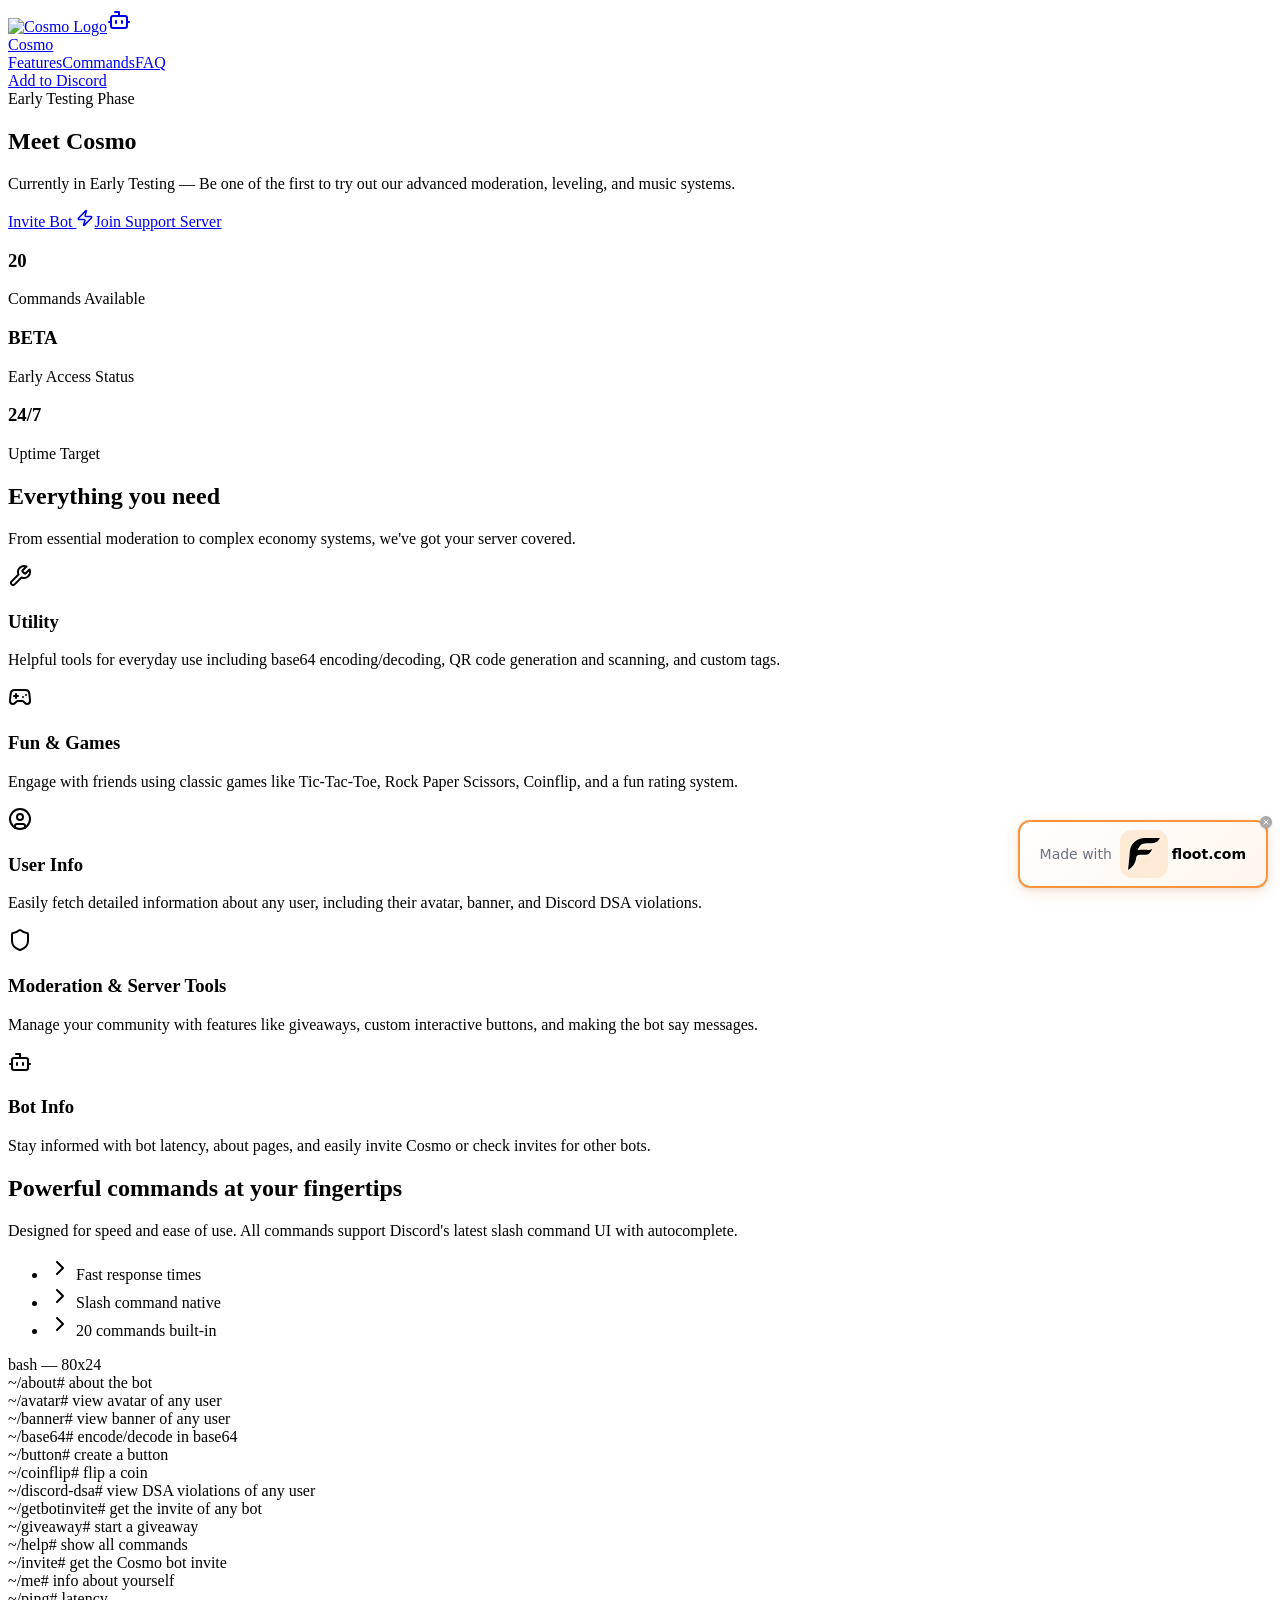
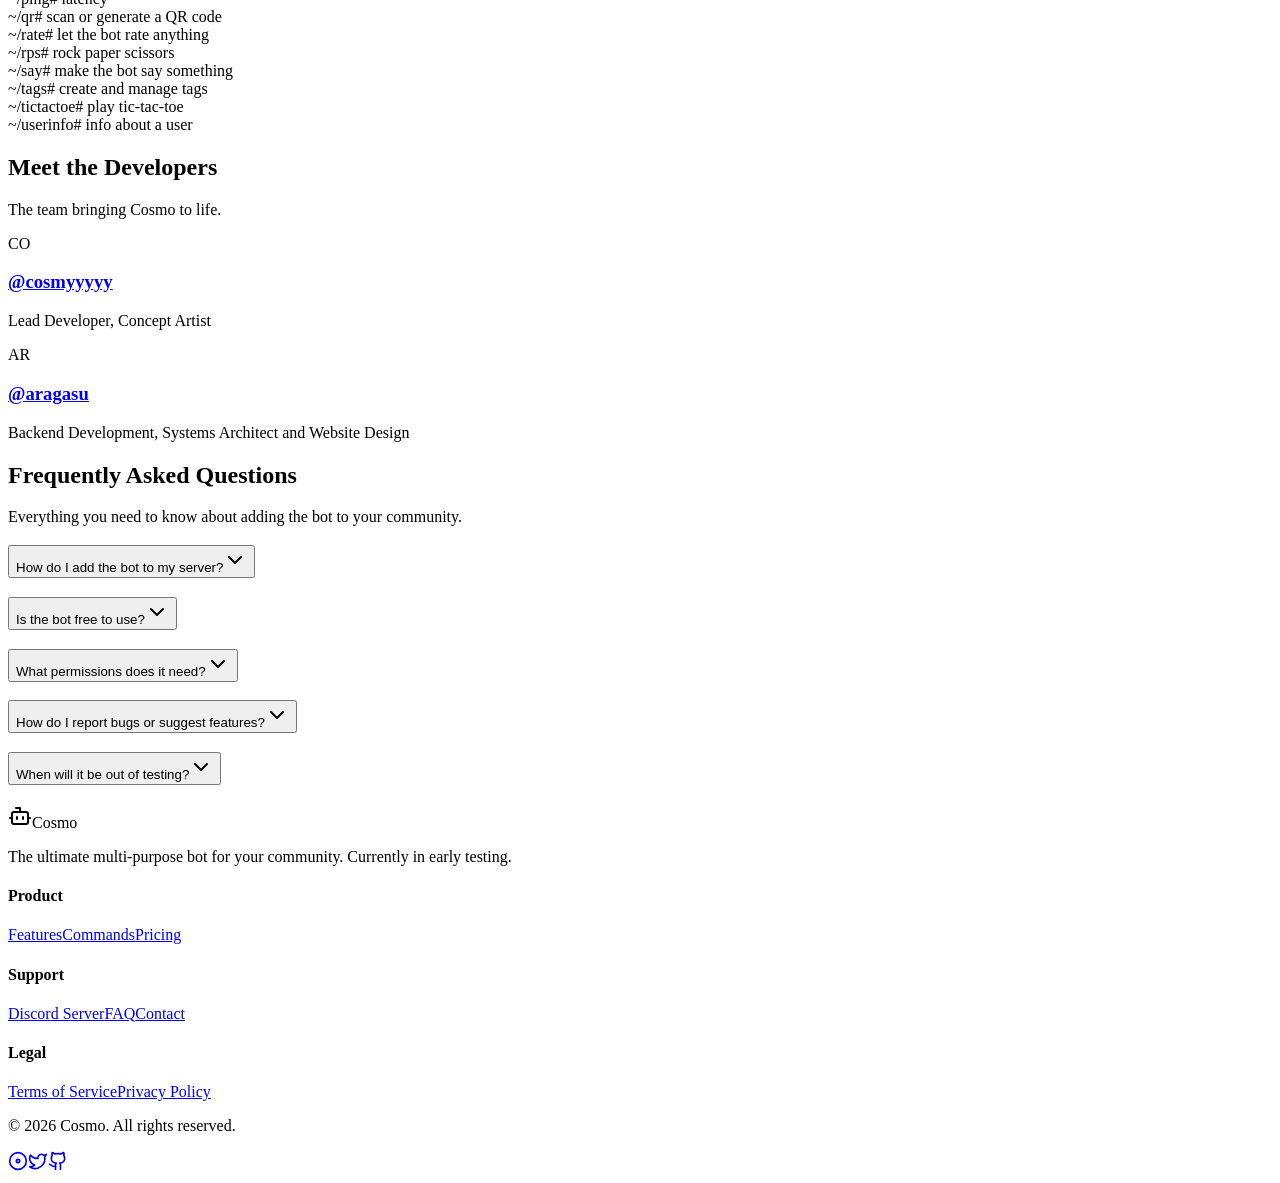
==== cosmo/index.html @ edbabc47 "Add files via upload" ====
<!DOCTYPE html><html translate="no"><head><link rel="stylesheet" href="/hide-badge.css"><meta charset="UTF-8"><meta name="viewport" content="width=device-width,initial-scale=1"><title data-react-helmet="true">Cosmo - Multi-Purpose Discord Bot</title><meta data-react-helmet="true" name="description" content="The ultimate multi-purpose Discord bot currently in early testing. Elevate your community today."/>




<script type="module" crossorigin src="/_assets/index-C2QHDAm3.js"></script><link rel="modulepreload" crossorigin href="/_assets/vendor-C36bwBRq.js"><link rel="stylesheet" crossorigin href="/_assets/index-Gke8ZuYr.css"><style>@font-face{font-family:'Readex Pro';font-style:normal;font-weight:300;font-display:swap;src:url(/_assets/SLXYc1bJ7HE5YDoGPuzj_dh8uc7wUy8ZQQyX2Iw1ZEzMhQ.woff2) format('woff2');unicode-range:U+0600-06FF,U+0750-077F,U+0870-088E,U+0890-0891,U+0897-08E1,U+08E3-08FF,U+200C-200E,U+2010-2011,U+204F,U+2E41,U+FB50-FDFF,U+FE70-FE74,U+FE76-FEFC,U+102E0-102FB,U+10E60-10E7E,U+10EC2-10EC4,U+10EFC-10EFF,U+1EE00-1EE03,U+1EE05-1EE1F,U+1EE21-1EE22,U+1EE24,U+1EE27,U+1EE29-1EE32,U+1EE34-1EE37,U+1EE39,U+1EE3B,U+1EE42,U+1EE47,U+1EE49,U+1EE4B,U+1EE4D-1EE4F,U+1EE51-1EE52,U+1EE54,U+1EE57,U+1EE59,U+1EE5B,U+1EE5D,U+1EE5F,U+1EE61-1EE62,U+1EE64,U+1EE67-1EE6A,U+1EE6C-1EE72,U+1EE74-1EE77,U+1EE79-1EE7C,U+1EE7E,U+1EE80-1EE89,U+1EE8B-1EE9B,U+1EEA1-1EEA3,U+1EEA5-1EEA9,U+1EEAB-1EEBB,U+1EEF0-1EEF1}@font-face{font-family:'Readex Pro';font-style:normal;font-weight:300;font-display:swap;src:url(/_assets/SLXYc1bJ7HE5YDoGPuzj_dh8uc7wUy8ZQQyX2Iw_ZEzMhQ.woff2) format('woff2');unicode-range:U+0102-0103,U+0110-0111,U+0128-0129,U+0168-0169,U+01A0-01A1,U+01AF-01B0,U+0300-0301,U+0303-0304,U+0308-0309,U+0323,U+0329,U+1EA0-1EF9,U+20AB}@font-face{font-family:'Readex Pro';font-style:normal;font-weight:300;font-display:swap;src:url(/_assets/SLXYc1bJ7HE5YDoGPuzj_dh8uc7wUy8ZQQyX2Iw-ZEzMhQ.woff2) format('woff2');unicode-range:U+0100-02BA,U+02BD-02C5,U+02C7-02CC,U+02CE-02D7,U+02DD-02FF,U+0304,U+0308,U+0329,U+1D00-1DBF,U+1E00-1E9F,U+1EF2-1EFF,U+2020,U+20A0-20AB,U+20AD-20C0,U+2113,U+2C60-2C7F,U+A720-A7FF}@font-face{font-family:'Readex Pro';font-style:normal;font-weight:300;font-display:swap;src:url(/_assets/SLXYc1bJ7HE5YDoGPuzj_dh8uc7wUy8ZQQyX2IwwZEw.woff2) format('woff2');unicode-range:U+0000-00FF,U+0131,U+0152-0153,U+02BB-02BC,U+02C6,U+02DA,U+02DC,U+0304,U+0308,U+0329,U+2000-206F,U+20AC,U+2122,U+2191,U+2193,U+2212,U+2215,U+FEFF,U+FFFD}@font-face{font-family:'Readex Pro';font-style:normal;font-weight:400;font-display:swap;src:url(/_assets/SLXYc1bJ7HE5YDoGPuzj_dh8uc7wUy8ZQQyX2Iw1ZEzMhQ.woff2) format('woff2');unicode-range:U+0600-06FF,U+0750-077F,U+0870-088E,U+0890-0891,U+0897-08E1,U+08E3-08FF,U+200C-200E,U+2010-2011,U+204F,U+2E41,U+FB50-FDFF,U+FE70-FE74,U+FE76-FEFC,U+102E0-102FB,U+10E60-10E7E,U+10EC2-10EC4,U+10EFC-10EFF,U+1EE00-1EE03,U+1EE05-1EE1F,U+1EE21-1EE22,U+1EE24,U+1EE27,U+1EE29-1EE32,U+1EE34-1EE37,U+1EE39,U+1EE3B,U+1EE42,U+1EE47,U+1EE49,U+1EE4B,U+1EE4D-1EE4F,U+1EE51-1EE52,U+1EE54,U+1EE57,U+1EE59,U+1EE5B,U+1EE5D,U+1EE5F,U+1EE61-1EE62,U+1EE64,U+1EE67-1EE6A,U+1EE6C-1EE72,U+1EE74-1EE77,U+1EE79-1EE7C,U+1EE7E,U+1EE80-1EE89,U+1EE8B-1EE9B,U+1EEA1-1EEA3,U+1EEA5-1EEA9,U+1EEAB-1EEBB,U+1EEF0-1EEF1}@font-face{font-family:'Readex Pro';font-style:normal;font-weight:400;font-display:swap;src:url(/_assets/SLXYc1bJ7HE5YDoGPuzj_dh8uc7wUy8ZQQyX2Iw_ZEzMhQ.woff2) format('woff2');unicode-range:U+0102-0103,U+0110-0111,U+0128-0129,U+0168-0169,U+01A0-01A1,U+01AF-01B0,U+0300-0301,U+0303-0304,U+0308-0309,U+0323,U+0329,U+1EA0-1EF9,U+20AB}@font-face{font-family:'Readex Pro';font-style:normal;font-weight:400;font-display:swap;src:url(/_assets/SLXYc1bJ7HE5YDoGPuzj_dh8uc7wUy8ZQQyX2Iw-ZEzMhQ.woff2) format('woff2');unicode-range:U+0100-02BA,U+02BD-02C5,U+02C7-02CC,U+02CE-02D7,U+02DD-02FF,U+0304,U+0308,U+0329,U+1D00-1DBF,U+1E00-1E9F,U+1EF2-1EFF,U+2020,U+20A0-20AB,U+20AD-20C0,U+2113,U+2C60-2C7F,U+A720-A7FF}@font-face{font-family:'Readex Pro';font-style:normal;font-weight:400;font-display:swap;src:url(/_assets/SLXYc1bJ7HE5YDoGPuzj_dh8uc7wUy8ZQQyX2IwwZEw.woff2) format('woff2');unicode-range:U+0000-00FF,U+0131,U+0152-0153,U+02BB-02BC,U+02C6,U+02DA,U+02DC,U+0304,U+0308,U+0329,U+2000-206F,U+20AC,U+2122,U+2191,U+2193,U+2212,U+2215,U+FEFF,U+FFFD}@font-face{font-family:'Readex Pro';font-style:normal;font-weight:500;font-display:swap;src:url(/_assets/SLXYc1bJ7HE5YDoGPuzj_dh8uc7wUy8ZQQyX2Iw1ZEzMhQ.woff2) format('woff2');unicode-range:U+0600-06FF,U+0750-077F,U+0870-088E,U+0890-0891,U+0897-08E1,U+08E3-08FF,U+200C-200E,U+2010-2011,U+204F,U+2E41,U+FB50-FDFF,U+FE70-FE74,U+FE76-FEFC,U+102E0-102FB,U+10E60-10E7E,U+10EC2-10EC4,U+10EFC-10EFF,U+1EE00-1EE03,U+1EE05-1EE1F,U+1EE21-1EE22,U+1EE24,U+1EE27,U+1EE29-1EE32,U+1EE34-1EE37,U+1EE39,U+1EE3B,U+1EE42,U+1EE47,U+1EE49,U+1EE4B,U+1EE4D-1EE4F,U+1EE51-1EE52,U+1EE54,U+1EE57,U+1EE59,U+1EE5B,U+1EE5D,U+1EE5F,U+1EE61-1EE62,U+1EE64,U+1EE67-1EE6A,U+1EE6C-1EE72,U+1EE74-1EE77,U+1EE79-1EE7C,U+1EE7E,U+1EE80-1EE89,U+1EE8B-1EE9B,U+1EEA1-1EEA3,U+1EEA5-1EEA9,U+1EEAB-1EEBB,U+1EEF0-1EEF1}@font-face{font-family:'Readex Pro';font-style:normal;font-weight:500;font-display:swap;src:url(/_assets/SLXYc1bJ7HE5YDoGPuzj_dh8uc7wUy8ZQQyX2Iw_ZEzMhQ.woff2) format('woff2');unicode-range:U+0102-0103,U+0110-0111,U+0128-0129,U+0168-0169,U+01A0-01A1,U+01AF-01B0,U+0300-0301,U+0303-0304,U+0308-0309,U+0323,U+0329,U+1EA0-1EF9,U+20AB}@font-face{font-family:'Readex Pro';font-style:normal;font-weight:500;font-display:swap;src:url(/_assets/SLXYc1bJ7HE5YDoGPuzj_dh8uc7wUy8ZQQyX2Iw-ZEzMhQ.woff2) format('woff2');unicode-range:U+0100-02BA,U+02BD-02C5,U+02C7-02CC,U+02CE-02D7,U+02DD-02FF,U+0304,U+0308,U+0329,U+1D00-1DBF,U+1E00-1E9F,U+1EF2-1EFF,U+2020,U+20A0-20AB,U+20AD-20C0,U+2113,U+2C60-2C7F,U+A720-A7FF}@font-face{font-family:'Readex Pro';font-style:normal;font-weight:500;font-display:swap;src:url(/_assets/SLXYc1bJ7HE5YDoGPuzj_dh8uc7wUy8ZQQyX2IwwZEw.woff2) format('woff2');unicode-range:U+0000-00FF,U+0131,U+0152-0153,U+02BB-02BC,U+02C6,U+02DA,U+02DC,U+0304,U+0308,U+0329,U+2000-206F,U+20AC,U+2122,U+2191,U+2193,U+2212,U+2215,U+FEFF,U+FFFD}@font-face{font-family:'Readex Pro';font-style:normal;font-weight:700;font-display:swap;src:url(/_assets/SLXYc1bJ7HE5YDoGPuzj_dh8uc7wUy8ZQQyX2Iw1ZEzMhQ.woff2) format('woff2');unicode-range:U+0600-06FF,U+0750-077F,U+0870-088E,U+0890-0891,U+0897-08E1,U+08E3-08FF,U+200C-200E,U+2010-2011,U+204F,U+2E41,U+FB50-FDFF,U+FE70-FE74,U+FE76-FEFC,U+102E0-102FB,U+10E60-10E7E,U+10EC2-10EC4,U+10EFC-10EFF,U+1EE00-1EE03,U+1EE05-1EE1F,U+1EE21-1EE22,U+1EE24,U+1EE27,U+1EE29-1EE32,U+1EE34-1EE37,U+1EE39,U+1EE3B,U+1EE42,U+1EE47,U+1EE49,U+1EE4B,U+1EE4D-1EE4F,U+1EE51-1EE52,U+1EE54,U+1EE57,U+1EE59,U+1EE5B,U+1EE5D,U+1EE5F,U+1EE61-1EE62,U+1EE64,U+1EE67-1EE6A,U+1EE6C-1EE72,U+1EE74-1EE77,U+1EE79-1EE7C,U+1EE7E,U+1EE80-1EE89,U+1EE8B-1EE9B,U+1EEA1-1EEA3,U+1EEA5-1EEA9,U+1EEAB-1EEBB,U+1EEF0-1EEF1}@font-face{font-family:'Readex Pro';font-style:normal;font-weight:700;font-display:swap;src:url(/_assets/SLXYc1bJ7HE5YDoGPuzj_dh8uc7wUy8ZQQyX2Iw_ZEzMhQ.woff2) format('woff2');unicode-range:U+0102-0103,U+0110-0111,U+0128-0129,U+0168-0169,U+01A0-01A1,U+01AF-01B0,U+0300-0301,U+0303-0304,U+0308-0309,U+0323,U+0329,U+1EA0-1EF9,U+20AB}@font-face{font-family:'Readex Pro';font-style:normal;font-weight:700;font-display:swap;src:url(/_assets/SLXYc1bJ7HE5YDoGPuzj_dh8uc7wUy8ZQQyX2Iw-ZEzMhQ.woff2) format('woff2');unicode-range:U+0100-02BA,U+02BD-02C5,U+02C7-02CC,U+02CE-02D7,U+02DD-02FF,U+0304,U+0308,U+0329,U+1D00-1DBF,U+1E00-1E9F,U+1EF2-1EFF,U+2020,U+20A0-20AB,U+20AD-20C0,U+2113,U+2C60-2C7F,U+A720-A7FF}@font-face{font-family:'Readex Pro';font-style:normal;font-weight:700;font-display:swap;src:url(/_assets/SLXYc1bJ7HE5YDoGPuzj_dh8uc7wUy8ZQQyX2IwwZEw.woff2) format('woff2');unicode-range:U+0000-00FF,U+0131,U+0152-0153,U+02BB-02BC,U+02C6,U+02DA,U+02DC,U+0304,U+0308,U+0329,U+2000-206F,U+20AC,U+2122,U+2191,U+2193,U+2212,U+2215,U+FEFF,U+FFFD}@font-face{font-family:Syne;font-style:normal;font-weight:400;font-display:swap;src:url(/_assets/8vIH7w4qzmVxm2NL9Hz_.woff2) format('woff2');unicode-range:U+0370-0377,U+037A-037F,U+0384-038A,U+038C,U+038E-03A1,U+03A3-03FF}@font-face{font-family:Syne;font-style:normal;font-weight:400;font-display:swap;src:url(/_assets/8vIH7w4qzmVxm25L9Hz_.woff2) format('woff2');unicode-range:U+0100-02BA,U+02BD-02C5,U+02C7-02CC,U+02CE-02D7,U+02DD-02FF,U+0304,U+0308,U+0329,U+1D00-1DBF,U+1E00-1E9F,U+1EF2-1EFF,U+2020,U+20A0-20AB,U+20AD-20C0,U+2113,U+2C60-2C7F,U+A720-A7FF}@font-face{font-family:Syne;font-style:normal;font-weight:400;font-display:swap;src:url(/_assets/8vIH7w4qzmVxm2BL9A.woff2) format('woff2');unicode-range:U+0000-00FF,U+0131,U+0152-0153,U+02BB-02BC,U+02C6,U+02DA,U+02DC,U+0304,U+0308,U+0329,U+2000-206F,U+20AC,U+2122,U+2191,U+2193,U+2212,U+2215,U+FEFF,U+FFFD}@font-face{font-family:Syne;font-style:normal;font-weight:500;font-display:swap;src:url(/_assets/8vIH7w4qzmVxm2NL9Hz_.woff2) format('woff2');unicode-range:U+0370-0377,U+037A-037F,U+0384-038A,U+038C,U+038E-03A1,U+03A3-03FF}@font-face{font-family:Syne;font-style:normal;font-weight:500;font-display:swap;src:url(/_assets/8vIH7w4qzmVxm25L9Hz_.woff2) format('woff2');unicode-range:U+0100-02BA,U+02BD-02C5,U+02C7-02CC,U+02CE-02D7,U+02DD-02FF,U+0304,U+0308,U+0329,U+1D00-1DBF,U+1E00-1E9F,U+1EF2-1EFF,U+2020,U+20A0-20AB,U+20AD-20C0,U+2113,U+2C60-2C7F,U+A720-A7FF}@font-face{font-family:Syne;font-style:normal;font-weight:500;font-display:swap;src:url(/_assets/8vIH7w4qzmVxm2BL9A.woff2) format('woff2');unicode-range:U+0000-00FF,U+0131,U+0152-0153,U+02BB-02BC,U+02C6,U+02DA,U+02DC,U+0304,U+0308,U+0329,U+2000-206F,U+20AC,U+2122,U+2191,U+2193,U+2212,U+2215,U+FEFF,U+FFFD}@font-face{font-family:Syne;font-style:normal;font-weight:700;font-display:swap;src:url(/_assets/8vIH7w4qzmVxm2NL9Hz_.woff2) format('woff2');unicode-range:U+0370-0377,U+037A-037F,U+0384-038A,U+038C,U+038E-03A1,U+03A3-03FF}@font-face{font-family:Syne;font-style:normal;font-weight:700;font-display:swap;src:url(/_assets/8vIH7w4qzmVxm25L9Hz_.woff2) format('woff2');unicode-range:U+0100-02BA,U+02BD-02C5,U+02C7-02CC,U+02CE-02D7,U+02DD-02FF,U+0304,U+0308,U+0329,U+1D00-1DBF,U+1E00-1E9F,U+1EF2-1EFF,U+2020,U+20A0-20AB,U+20AD-20C0,U+2113,U+2C60-2C7F,U+A720-A7FF}@font-face{font-family:Syne;font-style:normal;font-weight:700;font-display:swap;src:url(/_assets/8vIH7w4qzmVxm2BL9A.woff2) format('woff2');unicode-range:U+0000-00FF,U+0131,U+0152-0153,U+02BB-02BC,U+02C6,U+02DA,U+02DC,U+0304,U+0308,U+0329,U+2000-206F,U+20AC,U+2122,U+2191,U+2193,U+2212,U+2215,U+FEFF,U+FFFD}@font-face{font-family:'JetBrains Mono';font-style:italic;font-weight:100;font-display:swap;src:url(/_assets/tDbX2o-flEEny0FZhsfKu5WU4xD-Cw6nSHrV.woff2) format('woff2');unicode-range:U+0460-052F,U+1C80-1C8A,U+20B4,U+2DE0-2DFF,U+A640-A69F,U+FE2E-FE2F}@font-face{font-family:'JetBrains Mono';font-style:italic;font-weight:100;font-display:swap;src:url(/_assets/tDbX2o-flEEny0FZhsfKu5WU4xD-CwenSHrV.woff2) format('woff2');unicode-range:U+0301,U+0400-045F,U+0490-0491,U+04B0-04B1,U+2116}@font-face{font-family:'JetBrains Mono';font-style:italic;font-weight:100;font-display:swap;src:url(/_assets/tDbX2o-flEEny0FZhsfKu5WU4xD-CwCnSHrV.woff2) format('woff2');unicode-range:U+0370-0377,U+037A-037F,U+0384-038A,U+038C,U+038E-03A1,U+03A3-03FF}@font-face{font-family:'JetBrains Mono';font-style:italic;font-weight:100;font-display:swap;src:url(/_assets/tDbX2o-flEEny0FZhsfKu5WU4xD-CwynSHrV.woff2) format('woff2');unicode-range:U+0102-0103,U+0110-0111,U+0128-0129,U+0168-0169,U+01A0-01A1,U+01AF-01B0,U+0300-0301,U+0303-0304,U+0308-0309,U+0323,U+0329,U+1EA0-1EF9,U+20AB}@font-face{font-family:'JetBrains Mono';font-style:italic;font-weight:100;font-display:swap;src:url(/_assets/tDbX2o-flEEny0FZhsfKu5WU4xD-Cw2nSHrV.woff2) format('woff2');unicode-range:U+0100-02BA,U+02BD-02C5,U+02C7-02CC,U+02CE-02D7,U+02DD-02FF,U+0304,U+0308,U+0329,U+1D00-1DBF,U+1E00-1E9F,U+1EF2-1EFF,U+2020,U+20A0-20AB,U+20AD-20C0,U+2113,U+2C60-2C7F,U+A720-A7FF}@font-face{font-family:'JetBrains Mono';font-style:italic;font-weight:100;font-display:swap;src:url(/_assets/tDbX2o-flEEny0FZhsfKu5WU4xD-CwOnSA.woff2) format('woff2');unicode-range:U+0000-00FF,U+0131,U+0152-0153,U+02BB-02BC,U+02C6,U+02DA,U+02DC,U+0304,U+0308,U+0329,U+2000-206F,U+20AC,U+2122,U+2191,U+2193,U+2212,U+2215,U+FEFF,U+FFFD}@font-face{font-family:'JetBrains Mono';font-style:italic;font-weight:300;font-display:swap;src:url(/_assets/tDbX2o-flEEny0FZhsfKu5WU4xD-Cw6nSHrV.woff2) format('woff2');unicode-range:U+0460-052F,U+1C80-1C8A,U+20B4,U+2DE0-2DFF,U+A640-A69F,U+FE2E-FE2F}@font-face{font-family:'JetBrains Mono';font-style:italic;font-weight:300;font-display:swap;src:url(/_assets/tDbX2o-flEEny0FZhsfKu5WU4xD-CwenSHrV.woff2) format('woff2');unicode-range:U+0301,U+0400-045F,U+0490-0491,U+04B0-04B1,U+2116}@font-face{font-family:'JetBrains Mono';font-style:italic;font-weight:300;font-display:swap;src:url(/_assets/tDbX2o-flEEny0FZhsfKu5WU4xD-CwCnSHrV.woff2) format('woff2');unicode-range:U+0370-0377,U+037A-037F,U+0384-038A,U+038C,U+038E-03A1,U+03A3-03FF}@font-face{font-family:'JetBrains Mono';font-style:italic;font-weight:300;font-display:swap;src:url(/_assets/tDbX2o-flEEny0FZhsfKu5WU4xD-CwynSHrV.woff2) format('woff2');unicode-range:U+0102-0103,U+0110-0111,U+0128-0129,U+0168-0169,U+01A0-01A1,U+01AF-01B0,U+0300-0301,U+0303-0304,U+0308-0309,U+0323,U+0329,U+1EA0-1EF9,U+20AB}@font-face{font-family:'JetBrains Mono';font-style:italic;font-weight:300;font-display:swap;src:url(/_assets/tDbX2o-flEEny0FZhsfKu5WU4xD-Cw2nSHrV.woff2) format('woff2');unicode-range:U+0100-02BA,U+02BD-02C5,U+02C7-02CC,U+02CE-02D7,U+02DD-02FF,U+0304,U+0308,U+0329,U+1D00-1DBF,U+1E00-1E9F,U+1EF2-1EFF,U+2020,U+20A0-20AB,U+20AD-20C0,U+2113,U+2C60-2C7F,U+A720-A7FF}@font-face{font-family:'JetBrains Mono';font-style:italic;font-weight:300;font-display:swap;src:url(/_assets/tDbX2o-flEEny0FZhsfKu5WU4xD-CwOnSA.woff2) format('woff2');unicode-range:U+0000-00FF,U+0131,U+0152-0153,U+02BB-02BC,U+02C6,U+02DA,U+02DC,U+0304,U+0308,U+0329,U+2000-206F,U+20AC,U+2122,U+2191,U+2193,U+2212,U+2215,U+FEFF,U+FFFD}@font-face{font-family:'JetBrains Mono';font-style:italic;font-weight:400;font-display:swap;src:url(/_assets/tDbX2o-flEEny0FZhsfKu5WU4xD-Cw6nSHrV.woff2) format('woff2');unicode-range:U+0460-052F,U+1C80-1C8A,U+20B4,U+2DE0-2DFF,U+A640-A69F,U+FE2E-FE2F}@font-face{font-family:'JetBrains Mono';font-style:italic;font-weight:400;font-display:swap;src:url(/_assets/tDbX2o-flEEny0FZhsfKu5WU4xD-CwenSHrV.woff2) format('woff2');unicode-range:U+0301,U+0400-045F,U+0490-0491,U+04B0-04B1,U+2116}@font-face{font-family:'JetBrains Mono';font-style:italic;font-weight:400;font-display:swap;src:url(/_assets/tDbX2o-flEEny0FZhsfKu5WU4xD-CwCnSHrV.woff2) format('woff2');unicode-range:U+0370-0377,U+037A-037F,U+0384-038A,U+038C,U+038E-03A1,U+03A3-03FF}@font-face{font-family:'JetBrains Mono';font-style:italic;font-weight:400;font-display:swap;src:url(/_assets/tDbX2o-flEEny0FZhsfKu5WU4xD-CwynSHrV.woff2) format('woff2');unicode-range:U+0102-0103,U+0110-0111,U+0128-0129,U+0168-0169,U+01A0-01A1,U+01AF-01B0,U+0300-0301,U+0303-0304,U+0308-0309,U+0323,U+0329,U+1EA0-1EF9,U+20AB}@font-face{font-family:'JetBrains Mono';font-style:italic;font-weight:400;font-display:swap;src:url(/_assets/tDbX2o-flEEny0FZhsfKu5WU4xD-Cw2nSHrV.woff2) format('woff2');unicode-range:U+0100-02BA,U+02BD-02C5,U+02C7-02CC,U+02CE-02D7,U+02DD-02FF,U+0304,U+0308,U+0329,U+1D00-1DBF,U+1E00-1E9F,U+1EF2-1EFF,U+2020,U+20A0-20AB,U+20AD-20C0,U+2113,U+2C60-2C7F,U+A720-A7FF}@font-face{font-family:'JetBrains Mono';font-style:italic;font-weight:400;font-display:swap;src:url(/_assets/tDbX2o-flEEny0FZhsfKu5WU4xD-CwOnSA.woff2) format('woff2');unicode-range:U+0000-00FF,U+0131,U+0152-0153,U+02BB-02BC,U+02C6,U+02DA,U+02DC,U+0304,U+0308,U+0329,U+2000-206F,U+20AC,U+2122,U+2191,U+2193,U+2212,U+2215,U+FEFF,U+FFFD}@font-face{font-family:'JetBrains Mono';font-style:italic;font-weight:500;font-display:swap;src:url(/_assets/tDbX2o-flEEny0FZhsfKu5WU4xD-Cw6nSHrV.woff2) format('woff2');unicode-range:U+0460-052F,U+1C80-1C8A,U+20B4,U+2DE0-2DFF,U+A640-A69F,U+FE2E-FE2F}@font-face{font-family:'JetBrains Mono';font-style:italic;font-weight:500;font-display:swap;src:url(/_assets/tDbX2o-flEEny0FZhsfKu5WU4xD-CwenSHrV.woff2) format('woff2');unicode-range:U+0301,U+0400-045F,U+0490-0491,U+04B0-04B1,U+2116}@font-face{font-family:'JetBrains Mono';font-style:italic;font-weight:500;font-display:swap;src:url(/_assets/tDbX2o-flEEny0FZhsfKu5WU4xD-CwCnSHrV.woff2) format('woff2');unicode-range:U+0370-0377,U+037A-037F,U+0384-038A,U+038C,U+038E-03A1,U+03A3-03FF}@font-face{font-family:'JetBrains Mono';font-style:italic;font-weight:500;font-display:swap;src:url(/_assets/tDbX2o-flEEny0FZhsfKu5WU4xD-CwynSHrV.woff2) format('woff2');unicode-range:U+0102-0103,U+0110-0111,U+0128-0129,U+0168-0169,U+01A0-01A1,U+01AF-01B0,U+0300-0301,U+0303-0304,U+0308-0309,U+0323,U+0329,U+1EA0-1EF9,U+20AB}@font-face{font-family:'JetBrains Mono';font-style:italic;font-weight:500;font-display:swap;src:url(/_assets/tDbX2o-flEEny0FZhsfKu5WU4xD-Cw2nSHrV.woff2) format('woff2');unicode-range:U+0100-02BA,U+02BD-02C5,U+02C7-02CC,U+02CE-02D7,U+02DD-02FF,U+0304,U+0308,U+0329,U+1D00-1DBF,U+1E00-1E9F,U+1EF2-1EFF,U+2020,U+20A0-20AB,U+20AD-20C0,U+2113,U+2C60-2C7F,U+A720-A7FF}@font-face{font-family:'JetBrains Mono';font-style:italic;font-weight:500;font-display:swap;src:url(/_assets/tDbX2o-flEEny0FZhsfKu5WU4xD-CwOnSA.woff2) format('woff2');unicode-range:U+0000-00FF,U+0131,U+0152-0153,U+02BB-02BC,U+02C6,U+02DA,U+02DC,U+0304,U+0308,U+0329,U+2000-206F,U+20AC,U+2122,U+2191,U+2193,U+2212,U+2215,U+FEFF,U+FFFD}@font-face{font-family:'JetBrains Mono';font-style:italic;font-weight:700;font-display:swap;src:url(/_assets/tDbX2o-flEEny0FZhsfKu5WU4xD-Cw6nSHrV.woff2) format('woff2');unicode-range:U+0460-052F,U+1C80-1C8A,U+20B4,U+2DE0-2DFF,U+A640-A69F,U+FE2E-FE2F}@font-face{font-family:'JetBrains Mono';font-style:italic;font-weight:700;font-display:swap;src:url(/_assets/tDbX2o-flEEny0FZhsfKu5WU4xD-CwenSHrV.woff2) format('woff2');unicode-range:U+0301,U+0400-045F,U+0490-0491,U+04B0-04B1,U+2116}@font-face{font-family:'JetBrains Mono';font-style:italic;font-weight:700;font-display:swap;src:url(/_assets/tDbX2o-flEEny0FZhsfKu5WU4xD-CwCnSHrV.woff2) format('woff2');unicode-range:U+0370-0377,U+037A-037F,U+0384-038A,U+038C,U+038E-03A1,U+03A3-03FF}@font-face{font-family:'JetBrains Mono';font-style:italic;font-weight:700;font-display:swap;src:url(/_assets/tDbX2o-flEEny0FZhsfKu5WU4xD-CwynSHrV.woff2) format('woff2');unicode-range:U+0102-0103,U+0110-0111,U+0128-0129,U+0168-0169,U+01A0-01A1,U+01AF-01B0,U+0300-0301,U+0303-0304,U+0308-0309,U+0323,U+0329,U+1EA0-1EF9,U+20AB}@font-face{font-family:'JetBrains Mono';font-style:italic;font-weight:700;font-display:swap;src:url(/_assets/tDbX2o-flEEny0FZhsfKu5WU4xD-Cw2nSHrV.woff2) format('woff2');unicode-range:U+0100-02BA,U+02BD-02C5,U+02C7-02CC,U+02CE-02D7,U+02DD-02FF,U+0304,U+0308,U+0329,U+1D00-1DBF,U+1E00-1E9F,U+1EF2-1EFF,U+2020,U+20A0-20AB,U+20AD-20C0,U+2113,U+2C60-2C7F,U+A720-A7FF}@font-face{font-family:'JetBrains Mono';font-style:italic;font-weight:700;font-display:swap;src:url(/_assets/tDbX2o-flEEny0FZhsfKu5WU4xD-CwOnSA.woff2) format('woff2');unicode-range:U+0000-00FF,U+0131,U+0152-0153,U+02BB-02BC,U+02C6,U+02DA,U+02DC,U+0304,U+0308,U+0329,U+2000-206F,U+20AC,U+2122,U+2191,U+2193,U+2212,U+2215,U+FEFF,U+FFFD}@font-face{font-family:'JetBrains Mono';font-style:normal;font-weight:100;font-display:swap;src:url(/_assets/tDbV2o-flEEny0FZhsfKu5WU4xD2OwG_TA.woff2) format('woff2');unicode-range:U+0460-052F,U+1C80-1C8A,U+20B4,U+2DE0-2DFF,U+A640-A69F,U+FE2E-FE2F}@font-face{font-family:'JetBrains Mono';font-style:normal;font-weight:100;font-display:swap;src:url(/_assets/tDbV2o-flEEny0FZhsfKu5WU4xD_OwG_TA.woff2) format('woff2');unicode-range:U+0301,U+0400-045F,U+0490-0491,U+04B0-04B1,U+2116}@font-face{font-family:'JetBrains Mono';font-style:normal;font-weight:100;font-display:swap;src:url(/_assets/tDbV2o-flEEny0FZhsfKu5WU4xD4OwG_TA.woff2) format('woff2');unicode-range:U+0370-0377,U+037A-037F,U+0384-038A,U+038C,U+038E-03A1,U+03A3-03FF}@font-face{font-family:'JetBrains Mono';font-style:normal;font-weight:100;font-display:swap;src:url(/_assets/tDbV2o-flEEny0FZhsfKu5WU4xD0OwG_TA.woff2) format('woff2');unicode-range:U+0102-0103,U+0110-0111,U+0128-0129,U+0168-0169,U+01A0-01A1,U+01AF-01B0,U+0300-0301,U+0303-0304,U+0308-0309,U+0323,U+0329,U+1EA0-1EF9,U+20AB}@font-face{font-family:'JetBrains Mono';font-style:normal;font-weight:100;font-display:swap;src:url(/_assets/tDbV2o-flEEny0FZhsfKu5WU4xD1OwG_TA.woff2) format('woff2');unicode-range:U+0100-02BA,U+02BD-02C5,U+02C7-02CC,U+02CE-02D7,U+02DD-02FF,U+0304,U+0308,U+0329,U+1D00-1DBF,U+1E00-1E9F,U+1EF2-1EFF,U+2020,U+20A0-20AB,U+20AD-20C0,U+2113,U+2C60-2C7F,U+A720-A7FF}@font-face{font-family:'JetBrains Mono';font-style:normal;font-weight:100;font-display:swap;src:url(/_assets/tDbV2o-flEEny0FZhsfKu5WU4xD7OwE.woff2) format('woff2');unicode-range:U+0000-00FF,U+0131,U+0152-0153,U+02BB-02BC,U+02C6,U+02DA,U+02DC,U+0304,U+0308,U+0329,U+2000-206F,U+20AC,U+2122,U+2191,U+2193,U+2212,U+2215,U+FEFF,U+FFFD}@font-face{font-family:'JetBrains Mono';font-style:normal;font-weight:300;font-display:swap;src:url(/_assets/tDbV2o-flEEny0FZhsfKu5WU4xD2OwG_TA.woff2) format('woff2');unicode-range:U+0460-052F,U+1C80-1C8A,U+20B4,U+2DE0-2DFF,U+A640-A69F,U+FE2E-FE2F}@font-face{font-family:'JetBrains Mono';font-style:normal;font-weight:300;font-display:swap;src:url(/_assets/tDbV2o-flEEny0FZhsfKu5WU4xD_OwG_TA.woff2) format('woff2');unicode-range:U+0301,U+0400-045F,U+0490-0491,U+04B0-04B1,U+2116}@font-face{font-family:'JetBrains Mono';font-style:normal;font-weight:300;font-display:swap;src:url(/_assets/tDbV2o-flEEny0FZhsfKu5WU4xD4OwG_TA.woff2) format('woff2');unicode-range:U+0370-0377,U+037A-037F,U+0384-038A,U+038C,U+038E-03A1,U+03A3-03FF}@font-face{font-family:'JetBrains Mono';font-style:normal;font-weight:300;font-display:swap;src:url(/_assets/tDbV2o-flEEny0FZhsfKu5WU4xD0OwG_TA.woff2) format('woff2');unicode-range:U+0102-0103,U+0110-0111,U+0128-0129,U+0168-0169,U+01A0-01A1,U+01AF-01B0,U+0300-0301,U+0303-0304,U+0308-0309,U+0323,U+0329,U+1EA0-1EF9,U+20AB}@font-face{font-family:'JetBrains Mono';font-style:normal;font-weight:300;font-display:swap;src:url(/_assets/tDbV2o-flEEny0FZhsfKu5WU4xD1OwG_TA.woff2) format('woff2');unicode-range:U+0100-02BA,U+02BD-02C5,U+02C7-02CC,U+02CE-02D7,U+02DD-02FF,U+0304,U+0308,U+0329,U+1D00-1DBF,U+1E00-1E9F,U+1EF2-1EFF,U+2020,U+20A0-20AB,U+20AD-20C0,U+2113,U+2C60-2C7F,U+A720-A7FF}@font-face{font-family:'JetBrains Mono';font-style:normal;font-weight:300;font-display:swap;src:url(/_assets/tDbV2o-flEEny0FZhsfKu5WU4xD7OwE.woff2) format('woff2');unicode-range:U+0000-00FF,U+0131,U+0152-0153,U+02BB-02BC,U+02C6,U+02DA,U+02DC,U+0304,U+0308,U+0329,U+2000-206F,U+20AC,U+2122,U+2191,U+2193,U+2212,U+2215,U+FEFF,U+FFFD}@font-face{font-family:'JetBrains Mono';font-style:normal;font-weight:400;font-display:swap;src:url(/_assets/tDbV2o-flEEny0FZhsfKu5WU4xD2OwG_TA.woff2) format('woff2');unicode-range:U+0460-052F,U+1C80-1C8A,U+20B4,U+2DE0-2DFF,U+A640-A69F,U+FE2E-FE2F}@font-face{font-family:'JetBrains Mono';font-style:normal;font-weight:400;font-display:swap;src:url(/_assets/tDbV2o-flEEny0FZhsfKu5WU4xD_OwG_TA.woff2) format('woff2');unicode-range:U+0301,U+0400-045F,U+0490-0491,U+04B0-04B1,U+2116}@font-face{font-family:'JetBrains Mono';font-style:normal;font-weight:400;font-display:swap;src:url(/_assets/tDbV2o-flEEny0FZhsfKu5WU4xD4OwG_TA.woff2) format('woff2');unicode-range:U+0370-0377,U+037A-037F,U+0384-038A,U+038C,U+038E-03A1,U+03A3-03FF}@font-face{font-family:'JetBrains Mono';font-style:normal;font-weight:400;font-display:swap;src:url(/_assets/tDbV2o-flEEny0FZhsfKu5WU4xD0OwG_TA.woff2) format('woff2');unicode-range:U+0102-0103,U+0110-0111,U+0128-0129,U+0168-0169,U+01A0-01A1,U+01AF-01B0,U+0300-0301,U+0303-0304,U+0308-0309,U+0323,U+0329,U+1EA0-1EF9,U+20AB}@font-face{font-family:'JetBrains Mono';font-style:normal;font-weight:400;font-display:swap;src:url(/_assets/tDbV2o-flEEny0FZhsfKu5WU4xD1OwG_TA.woff2) format('woff2');unicode-range:U+0100-02BA,U+02BD-02C5,U+02C7-02CC,U+02CE-02D7,U+02DD-02FF,U+0304,U+0308,U+0329,U+1D00-1DBF,U+1E00-1E9F,U+1EF2-1EFF,U+2020,U+20A0-20AB,U+20AD-20C0,U+2113,U+2C60-2C7F,U+A720-A7FF}@font-face{font-family:'JetBrains Mono';font-style:normal;font-weight:400;font-display:swap;src:url(/_assets/tDbV2o-flEEny0FZhsfKu5WU4xD7OwE.woff2) format('woff2');unicode-range:U+0000-00FF,U+0131,U+0152-0153,U+02BB-02BC,U+02C6,U+02DA,U+02DC,U+0304,U+0308,U+0329,U+2000-206F,U+20AC,U+2122,U+2191,U+2193,U+2212,U+2215,U+FEFF,U+FFFD}@font-face{font-family:'JetBrains Mono';font-style:normal;font-weight:500;font-display:swap;src:url(/_assets/tDbV2o-flEEny0FZhsfKu5WU4xD2OwG_TA.woff2) format('woff2');unicode-range:U+0460-052F,U+1C80-1C8A,U+20B4,U+2DE0-2DFF,U+A640-A69F,U+FE2E-FE2F}@font-face{font-family:'JetBrains Mono';font-style:normal;font-weight:500;font-display:swap;src:url(/_assets/tDbV2o-flEEny0FZhsfKu5WU4xD_OwG_TA.woff2) format('woff2');unicode-range:U+0301,U+0400-045F,U+0490-0491,U+04B0-04B1,U+2116}@font-face{font-family:'JetBrains Mono';font-style:normal;font-weight:500;font-display:swap;src:url(/_assets/tDbV2o-flEEny0FZhsfKu5WU4xD4OwG_TA.woff2) format('woff2');unicode-range:U+0370-0377,U+037A-037F,U+0384-038A,U+038C,U+038E-03A1,U+03A3-03FF}@font-face{font-family:'JetBrains Mono';font-style:normal;font-weight:500;font-display:swap;src:url(/_assets/tDbV2o-flEEny0FZhsfKu5WU4xD0OwG_TA.woff2) format('woff2');unicode-range:U+0102-0103,U+0110-0111,U+0128-0129,U+0168-0169,U+01A0-01A1,U+01AF-01B0,U+0300-0301,U+0303-0304,U+0308-0309,U+0323,U+0329,U+1EA0-1EF9,U+20AB}@font-face{font-family:'JetBrains Mono';font-style:normal;font-weight:500;font-display:swap;src:url(/_assets/tDbV2o-flEEny0FZhsfKu5WU4xD1OwG_TA.woff2) format('woff2');unicode-range:U+0100-02BA,U+02BD-02C5,U+02C7-02CC,U+02CE-02D7,U+02DD-02FF,U+0304,U+0308,U+0329,U+1D00-1DBF,U+1E00-1E9F,U+1EF2-1EFF,U+2020,U+20A0-20AB,U+20AD-20C0,U+2113,U+2C60-2C7F,U+A720-A7FF}@font-face{font-family:'JetBrains Mono';font-style:normal;font-weight:500;font-display:swap;src:url(/_assets/tDbV2o-flEEny0FZhsfKu5WU4xD7OwE.woff2) format('woff2');unicode-range:U+0000-00FF,U+0131,U+0152-0153,U+02BB-02BC,U+02C6,U+02DA,U+02DC,U+0304,U+0308,U+0329,U+2000-206F,U+20AC,U+2122,U+2191,U+2193,U+2212,U+2215,U+FEFF,U+FFFD}@font-face{font-family:'JetBrains Mono';font-style:normal;font-weight:700;font-display:swap;src:url(/_assets/tDbV2o-flEEny0FZhsfKu5WU4xD2OwG_TA.woff2) format('woff2');unicode-range:U+0460-052F,U+1C80-1C8A,U+20B4,U+2DE0-2DFF,U+A640-A69F,U+FE2E-FE2F}@font-face{font-family:'JetBrains Mono';font-style:normal;font-weight:700;font-display:swap;src:url(/_assets/tDbV2o-flEEny0FZhsfKu5WU4xD_OwG_TA.woff2) format('woff2');unicode-range:U+0301,U+0400-045F,U+0490-0491,U+04B0-04B1,U+2116}@font-face{font-family:'JetBrains Mono';font-style:normal;font-weight:700;font-display:swap;src:url(/_assets/tDbV2o-flEEny0FZhsfKu5WU4xD4OwG_TA.woff2) format('woff2');unicode-range:U+0370-0377,U+037A-037F,U+0384-038A,U+038C,U+038E-03A1,U+03A3-03FF}@font-face{font-family:'JetBrains Mono';font-style:normal;font-weight:700;font-display:swap;src:url(/_assets/tDbV2o-flEEny0FZhsfKu5WU4xD0OwG_TA.woff2) format('woff2');unicode-range:U+0102-0103,U+0110-0111,U+0128-0129,U+0168-0169,U+01A0-01A1,U+01AF-01B0,U+0300-0301,U+0303-0304,U+0308-0309,U+0323,U+0329,U+1EA0-1EF9,U+20AB}@font-face{font-family:'JetBrains Mono';font-style:normal;font-weight:700;font-display:swap;src:url(/_assets/tDbV2o-flEEny0FZhsfKu5WU4xD1OwG_TA.woff2) format('woff2');unicode-range:U+0100-02BA,U+02BD-02C5,U+02C7-02CC,U+02CE-02D7,U+02DD-02FF,U+0304,U+0308,U+0329,U+1D00-1DBF,U+1E00-1E9F,U+1EF2-1EFF,U+2020,U+20A0-20AB,U+20AD-20C0,U+2113,U+2C60-2C7F,U+A720-A7FF}@font-face{font-family:'JetBrains Mono';font-style:normal;font-weight:700;font-display:swap;src:url(/_assets/tDbV2o-flEEny0FZhsfKu5WU4xD7OwE.woff2) format('woff2');unicode-range:U+0000-00FF,U+0131,U+0152-0153,U+02BB-02BC,U+02C6,U+02DA,U+02DC,U+0304,U+0308,U+0329,U+2000-206F,U+20AC,U+2122,U+2191,U+2193,U+2212,U+2215,U+FEFF,U+FFFD}</style></head><body><a id="__Floot-madewithFloot" href="https://floot.com/r/1B4ZP0?utm_source=referral&utm_medium=referral_badge&utm_campaign=referral_program&utm_content=1B4ZP0" style="position:fixed;z-index:2147483647;bottom:12px;right:12px;text-decoration:none;display:inline-flex;align-items:center;gap:.5rem;padding:.5rem 1.25rem;background:linear-gradient(135deg,#fff 0,#fff5ed 100%);border:2px solid #fb923c;border-radius:.75rem;color:#111827;font-family:system-ui,-apple-system,BlinkMacSystemFont,'Segoe UI',Roboto,sans-serif;font-size:.875rem;font-weight:500;box-shadow:0 4px 16px rgba(249,115,22,.15),0 2px 6px rgba(0,0,0,.08);transition:all 250ms ease-in-out"><div onclick='event.preventDefault(),event.stopPropagation(),document.querySelector("#__Floot-madewithFloot").parentElement.removeChild(document.querySelector("#__Floot-madewithFloot"))' style="position:absolute;top:-6px;right:-6px;width:12px;height:12px;border-radius:50%;background:#aaa;display:flex;align-items:center;justify-content:center;cursor:pointer;box-shadow:rgba(0,0,0,.2) 0 1px 2px;z-index:1"><svg width="8" height="8" viewBox="0 0 24 24" fill="none" xmlns="http://www.w3.org/2000/svg"><path d="M18 6L6 18M6 6L18 18" stroke="white" stroke-width="3" stroke-linecap="round" stroke-linejoin="round"></path></svg></div><span style="color:#6b7280">Made with</span><div style="display:flex;align-items:center;gap:.25rem"><div style="display:flex;align-items:center;justify-content:center;background-color:color-mix(in srgb,#fed7aa,#fff 50%);border-radius:.75rem;padding:.5rem;width:32px;height:32px"><svg viewBox="0 0 32 32" fill="none" xmlns="http://www.w3.org/2000/svg" style="width:100%;height:100%;fill:black;filter:drop-shadow(0px 1px 1px white)"><path d="M29.6846 3.09875C30.6831 2.17445 31.3555 1.15164 32 0.0171526C31.533 0.0155245 17.4681 -0.00666586 17.0012 0.00199826C13.0771 0.106699 9.16588 1.35447 6.41783 3.91758L6.19946 4.12594C3.8057 6.39527 2.31429 9.12841 1.97882 12.2398L1.9517 12.5072C1.84546 13.5317 1.75664 14.5573 1.6696 15.5832L1.64709 15.849C1.5766 16.6793 1.50577 17.5096 1.43704 18.34C1.15085 21.8099 0.551724 27.9025 0 32C0.0280594 31.6095 6.62069 29.439 8.15918 20.5723L8.17895 20.341C8.29489 18.9839 8.56802 18.3915 9.34054 17.6062C10.142 16.9548 11.0921 16.6462 12.1706 16.6456L12.448 16.6495C13.2011 16.6543 13.9463 16.6863 14.6963 16.7458C16.7147 16.9076 18.8261 16.9833 20.6118 16.0006C22.1938 15.0474 23.8514 12.3926 24.2386 10.7746C24.0732 10.7746 24.0732 10.7746 23.8836 10.9079C22.7968 11.6857 21.3964 11.9367 20.0389 11.9112C19.9037 11.9085 19.7685 11.9066 19.6333 11.9052C18.7555 11.8977 17.8832 11.8639 17.008 11.8018C14.6311 11.6313 12.2081 11.5489 9.93103 12.2398L9.6844 12.3154C11.5862 6.90251 14.1458 5.6994 18.2069 5.36593C20.1417 5.20706 21.5894 5.16684 23.4679 5.17954L23.6582 5.18065C25.6404 5.20034 27.6503 4.82447 29.14 3.58082L29.2711 3.4656L29.4727 3.29593L29.6846 3.09875Z"></path></svg></div><span style="color:#000;font-weight:600">floot.com</span></div></a><div id="root"><link rel="preload" as="image" href="/static/icon.png"/><div class="_layout_eq7ux_2"><header class="_header_eq7ux_11"><div class="_headerContainer_eq7ux_23"><a class="_logo_eq7ux_33" href="/"><div class="_avatarContainer_eq7ux_41"><img src="/static/icon.png" alt="Cosmo Logo" class="_avatar_eq7ux_41"/><svg xmlns="http://www.w3.org/2000/svg" width="24" height="24" viewBox="0 0 24 24" fill="none" stroke="currentColor" stroke-width="2" stroke-linecap="round" stroke-linejoin="round" class="lucide lucide-bot _fallbackIcon_eq7ux_61"><path d="M12 8V4H8"></path><rect width="16" height="12" x="4" y="8" rx="2"></rect><path d="M2 14h2"></path><path d="M20 14h2"></path><path d="M15 13v2"></path><path d="M9 13v2"></path></svg></div><span class="_logoText_eq7ux_74">Cosmo</span></a><nav class="_nav_eq7ux_81"><a class="_navLink_eq7ux_93" href="/#features">Features</a><a class="_navLink_eq7ux_93" href="/#commands">Commands</a><a class="_navLink_eq7ux_93" href="/#faq">FAQ</a></nav><div class="_actions_eq7ux_105"><a href="https://discord.com/oauth2/authorize?client_id=1500837287171325963" target="_blank" rel="noopener noreferrer" type="button" class="
        _button_iv06j_2 
        _primary_iv06j_97 
        _md_iv06j_38 
         
        _glowButton_eq7ux_111
      ">Add to Discord</a></div></div></header><main class="_main_eq7ux_121"><section class="_hero_sbbt9_48"><div class="_heroGlow_sbbt9_58"></div><div class="_heroContent_sbbt9_89"><div class="_revealElement_sbbt9_3" style="transition-delay:0ms"><div class="_badge_gb4hj_2 _outline_gb4hj_47 _earlyAccessBadge_sbbt9_99"><span class="_pulseDot_sbbt9_110"></span>Early Testing Phase</div></div><h1 class="_heroTitle_sbbt9_133 _revealElement_sbbt9_3" style="transition-delay:100ms">Meet <span class="_highlight_sbbt9_143">Cosmo</span></h1><p class="_heroSubtitle_sbbt9_153 _revealElement_sbbt9_3" style="transition-delay:200ms">Currently in Early Testing — Be one of the first to try out our advanced moderation, leveling, and music systems.</p><div class="_heroActions_sbbt9_161 _revealElement_sbbt9_3" style="transition-delay:300ms"><a href="https://discord.com/oauth2/authorize?client_id=1500837287171325963" target="_blank" rel="noopener noreferrer" type="button" class="
        _button_iv06j_2 
        _primary_iv06j_97 
        _lg_iv06j_44 
         
        _heroPrimaryBtn_sbbt9_177
      ">Invite Bot <svg xmlns="http://www.w3.org/2000/svg" width="18" height="18" viewBox="0 0 24 24" fill="none" stroke="currentColor" stroke-width="2" stroke-linecap="round" stroke-linejoin="round" class="lucide lucide-zap"><path d="M4 14a1 1 0 0 1-.78-1.63l9.9-10.2a.5.5 0 0 1 .86.46l-1.92 6.02A1 1 0 0 0 13 10h7a1 1 0 0 1 .78 1.63l-9.9 10.2a.5.5 0 0 1-.86-.46l1.92-6.02A1 1 0 0 0 11 14z"></path></svg></a><a href="https://discord.gg/XnjfqJd9tB" target="_blank" rel="noopener noreferrer" type="button" class="
        _button_iv06j_2 
        _outline_iv06j_156 
        _lg_iv06j_44 
         
        
      ">Join Support Server</a></div></div></section><section class="_stats_sbbt9_190"><div class="_statsContainer_sbbt9_195"><div class="_statCard_sbbt9_210 _revealElement_sbbt9_3" style="transition-delay:0ms"><h3 class="_statValue_sbbt9_219">20</h3><p class="_statLabel_sbbt9_228">Commands Available</p></div><div class="_statCard_sbbt9_210 _revealElement_sbbt9_3" style="transition-delay:150ms"><h3 class="_statValue_sbbt9_219">BETA</h3><p class="_statLabel_sbbt9_228">Early Access Status</p></div><div class="_statCard_sbbt9_210 _revealElement_sbbt9_3" style="transition-delay:300ms"><h3 class="_statValue_sbbt9_219">24/7</h3><p class="_statLabel_sbbt9_228">Uptime Target</p></div></div></section><section id="features" class="_features_sbbt9_237"><div class="_sectionHeader_sbbt9_41"><h2 class="_sectionTitle_sbbt9_18 _revealElement_sbbt9_3">Everything you need</h2><p class="_sectionSubtitle_sbbt9_33 _revealElement_sbbt9_3" style="transition-delay:100ms">From essential moderation to complex economy systems, we&#x27;ve got your server covered.</p></div><div class="_featuresGrid_sbbt9_258"><div class="_featureCard_sbbt9_272 _revealElement_sbbt9_3" style="transition-delay:0ms"><div class="_featureIconWrapper_sbbt9_290"><svg xmlns="http://www.w3.org/2000/svg" width="24" height="24" viewBox="0 0 24 24" fill="none" stroke="currentColor" stroke-width="2" stroke-linecap="round" stroke-linejoin="round" class="lucide lucide-wrench"><path d="M14.7 6.3a1 1 0 0 0 0 1.4l1.6 1.6a1 1 0 0 0 1.4 0l3.77-3.77a6 6 0 0 1-7.94 7.94l-6.91 6.91a2.12 2.12 0 0 1-3-3l6.91-6.91a6 6 0 0 1 7.94-7.94l-3.76 3.76z"></path></svg></div><h3 class="_featureTitle_sbbt9_302">Utility</h3><p class="_featureDescription_sbbt9_309">Helpful tools for everyday use including base64 encoding/decoding, QR code generation and scanning, and custom tags.</p></div><div class="_featureCard_sbbt9_272 _revealElement_sbbt9_3" style="transition-delay:100ms"><div class="_featureIconWrapper_sbbt9_290"><svg xmlns="http://www.w3.org/2000/svg" width="24" height="24" viewBox="0 0 24 24" fill="none" stroke="currentColor" stroke-width="2" stroke-linecap="round" stroke-linejoin="round" class="lucide lucide-gamepad2"><line x1="6" x2="10" y1="11" y2="11"></line><line x1="8" x2="8" y1="9" y2="13"></line><line x1="15" x2="15.01" y1="12" y2="12"></line><line x1="18" x2="18.01" y1="10" y2="10"></line><path d="M17.32 5H6.68a4 4 0 0 0-3.978 3.59c-.006.052-.01.101-.017.152C2.604 9.416 2 14.456 2 16a3 3 0 0 0 3 3c1 0 1.5-.5 2-1l1.414-1.414A2 2 0 0 1 9.828 16h4.344a2 2 0 0 1 1.414.586L17 18c.5.5 1 1 2 1a3 3 0 0 0 3-3c0-1.545-.604-6.584-.685-7.258-.007-.05-.011-.1-.017-.151A4 4 0 0 0 17.32 5z"></path></svg></div><h3 class="_featureTitle_sbbt9_302">Fun &amp; Games</h3><p class="_featureDescription_sbbt9_309">Engage with friends using classic games like Tic-Tac-Toe, Rock Paper Scissors, Coinflip, and a fun rating system.</p></div><div class="_featureCard_sbbt9_272 _revealElement_sbbt9_3" style="transition-delay:200ms"><div class="_featureIconWrapper_sbbt9_290"><svg xmlns="http://www.w3.org/2000/svg" width="24" height="24" viewBox="0 0 24 24" fill="none" stroke="currentColor" stroke-width="2" stroke-linecap="round" stroke-linejoin="round" class="lucide lucide-circle-user"><circle cx="12" cy="12" r="10"></circle><circle cx="12" cy="10" r="3"></circle><path d="M7 20.662V19a2 2 0 0 1 2-2h6a2 2 0 0 1 2 2v1.662"></path></svg></div><h3 class="_featureTitle_sbbt9_302">User Info</h3><p class="_featureDescription_sbbt9_309">Easily fetch detailed information about any user, including their avatar, banner, and Discord DSA violations.</p></div><div class="_featureCard_sbbt9_272 _revealElement_sbbt9_3" style="transition-delay:300ms"><div class="_featureIconWrapper_sbbt9_290"><svg xmlns="http://www.w3.org/2000/svg" width="24" height="24" viewBox="0 0 24 24" fill="none" stroke="currentColor" stroke-width="2" stroke-linecap="round" stroke-linejoin="round" class="lucide lucide-shield"><path d="M20 13c0 5-3.5 7.5-7.66 8.95a1 1 0 0 1-.67-.01C7.5 20.5 4 18 4 13V6a1 1 0 0 1 1-1c2 0 4.5-1.2 6.24-2.72a1.17 1.17 0 0 1 1.52 0C14.51 3.81 17 5 19 5a1 1 0 0 1 1 1z"></path></svg></div><h3 class="_featureTitle_sbbt9_302">Moderation &amp; Server Tools</h3><p class="_featureDescription_sbbt9_309">Manage your community with features like giveaways, custom interactive buttons, and making the bot say messages.</p></div><div class="_featureCard_sbbt9_272 _revealElement_sbbt9_3" style="transition-delay:400ms"><div class="_featureIconWrapper_sbbt9_290"><svg xmlns="http://www.w3.org/2000/svg" width="24" height="24" viewBox="0 0 24 24" fill="none" stroke="currentColor" stroke-width="2" stroke-linecap="round" stroke-linejoin="round" class="lucide lucide-bot"><path d="M12 8V4H8"></path><rect width="16" height="12" x="4" y="8" rx="2"></rect><path d="M2 14h2"></path><path d="M20 14h2"></path><path d="M15 13v2"></path><path d="M9 13v2"></path></svg></div><h3 class="_featureTitle_sbbt9_302">Bot Info</h3><p class="_featureDescription_sbbt9_309">Stay informed with bot latency, about pages, and easily invite Cosmo or check invites for other bots.</p></div></div></section><section id="commands" class="_commands_sbbt9_316"><div class="_commandsContainer_sbbt9_321"><div class="_commandsText_sbbt9_337"><h2 class="_sectionTitle_sbbt9_18 _revealElement_sbbt9_3">Powerful commands at your fingertips</h2><p class="_sectionSubtitle_sbbt9_33 _revealElement_sbbt9_3" style="transition-delay:100ms">Designed for speed and ease of use. All commands support Discord&#x27;s latest slash command UI with autocomplete.</p><ul class="_commandsList_sbbt9_342 _revealElement_sbbt9_3" style="transition-delay:200ms"><li><svg xmlns="http://www.w3.org/2000/svg" width="24" height="24" viewBox="0 0 24 24" fill="none" stroke="currentColor" stroke-width="2" stroke-linecap="round" stroke-linejoin="round" class="lucide lucide-chevron-right _listIcon_sbbt9_359"><path d="m9 18 6-6-6-6"></path></svg> Fast response times</li><li><svg xmlns="http://www.w3.org/2000/svg" width="24" height="24" viewBox="0 0 24 24" fill="none" stroke="currentColor" stroke-width="2" stroke-linecap="round" stroke-linejoin="round" class="lucide lucide-chevron-right _listIcon_sbbt9_359"><path d="m9 18 6-6-6-6"></path></svg> Slash command native</li><li><svg xmlns="http://www.w3.org/2000/svg" width="24" height="24" viewBox="0 0 24 24" fill="none" stroke="currentColor" stroke-width="2" stroke-linecap="round" stroke-linejoin="round" class="lucide lucide-chevron-right _listIcon_sbbt9_359"><path d="m9 18 6-6-6-6"></path></svg> 20 commands built-in</li></ul></div><div class="_terminalWrapper_sbbt9_365 _revealElement_sbbt9_3"><div class="_terminalHeader_sbbt9_374"><div class="_terminalDots_sbbt9_382"><span class="_dotClose_sbbt9_393"></span><span class="_dotMin_sbbt9_396"></span><span class="_dotMax_sbbt9_399"></span></div><span class="_terminalTitle_sbbt9_403">bash — 80x24</span></div><div class="_terminalBody_sbbt9_410"><div class="_terminalLine_sbbt9_431"><span class="_prompt_sbbt9_437">~</span><span class="_command_sbbt9_316">/about</span><span class="_comment_sbbt9_450"># <!-- -->about the bot</span></div><div class="_terminalLine_sbbt9_431"><span class="_prompt_sbbt9_437">~</span><span class="_command_sbbt9_316">/avatar</span><span class="_comment_sbbt9_450"># <!-- -->view avatar of any user</span></div><div class="_terminalLine_sbbt9_431"><span class="_prompt_sbbt9_437">~</span><span class="_command_sbbt9_316">/banner</span><span class="_comment_sbbt9_450"># <!-- -->view banner of any user</span></div><div class="_terminalLine_sbbt9_431"><span class="_prompt_sbbt9_437">~</span><span class="_command_sbbt9_316">/base64</span><span class="_comment_sbbt9_450"># <!-- -->encode/decode in base64</span></div><div class="_terminalLine_sbbt9_431"><span class="_prompt_sbbt9_437">~</span><span class="_command_sbbt9_316">/button</span><span class="_comment_sbbt9_450"># <!-- -->create a button</span></div><div class="_terminalLine_sbbt9_431"><span class="_prompt_sbbt9_437">~</span><span class="_command_sbbt9_316">/coinflip</span><span class="_comment_sbbt9_450"># <!-- -->flip a coin</span></div><div class="_terminalLine_sbbt9_431"><span class="_prompt_sbbt9_437">~</span><span class="_command_sbbt9_316">/discord-dsa</span><span class="_comment_sbbt9_450"># <!-- -->view DSA violations of any user</span></div><div class="_terminalLine_sbbt9_431"><span class="_prompt_sbbt9_437">~</span><span class="_command_sbbt9_316">/getbotinvite</span><span class="_comment_sbbt9_450"># <!-- -->get the invite of any bot</span></div><div class="_terminalLine_sbbt9_431"><span class="_prompt_sbbt9_437">~</span><span class="_command_sbbt9_316">/giveaway</span><span class="_comment_sbbt9_450"># <!-- -->start a giveaway</span></div><div class="_terminalLine_sbbt9_431"><span class="_prompt_sbbt9_437">~</span><span class="_command_sbbt9_316">/help</span><span class="_comment_sbbt9_450"># <!-- -->show all commands</span></div><div class="_terminalLine_sbbt9_431"><span class="_prompt_sbbt9_437">~</span><span class="_command_sbbt9_316">/invite</span><span class="_comment_sbbt9_450"># <!-- -->get the Cosmo bot invite</span></div><div class="_terminalLine_sbbt9_431"><span class="_prompt_sbbt9_437">~</span><span class="_command_sbbt9_316">/me</span><span class="_comment_sbbt9_450"># <!-- -->info about yourself</span></div><div class="_terminalLine_sbbt9_431"><span class="_prompt_sbbt9_437">~</span><span class="_command_sbbt9_316">/ping</span><span class="_comment_sbbt9_450"># <!-- -->latency</span></div><div class="_terminalLine_sbbt9_431"><span class="_prompt_sbbt9_437">~</span><span class="_command_sbbt9_316">/qr</span><span class="_comment_sbbt9_450"># <!-- -->scan or generate a QR code</span></div><div class="_terminalLine_sbbt9_431"><span class="_prompt_sbbt9_437">~</span><span class="_command_sbbt9_316">/rate</span><span class="_comment_sbbt9_450"># <!-- -->let the bot rate anything</span></div><div class="_terminalLine_sbbt9_431"><span class="_prompt_sbbt9_437">~</span><span class="_command_sbbt9_316">/rps</span><span class="_comment_sbbt9_450"># <!-- -->rock paper scissors</span></div><div class="_terminalLine_sbbt9_431"><span class="_prompt_sbbt9_437">~</span><span class="_command_sbbt9_316">/say</span><span class="_comment_sbbt9_450"># <!-- -->make the bot say something</span></div><div class="_terminalLine_sbbt9_431"><span class="_prompt_sbbt9_437">~</span><span class="_command_sbbt9_316">/tags</span><span class="_comment_sbbt9_450"># <!-- -->create and manage tags</span></div><div class="_terminalLine_sbbt9_431"><span class="_prompt_sbbt9_437">~</span><span class="_command_sbbt9_316">/tictactoe</span><span class="_comment_sbbt9_450"># <!-- -->play tic-tac-toe</span></div><div class="_terminalLine_sbbt9_431"><span class="_prompt_sbbt9_437">~</span><span class="_command_sbbt9_316">/userinfo</span><span class="_comment_sbbt9_450"># <!-- -->info about a user</span></div><div class="_terminalLine_sbbt9_431"><span class="_cursor_sbbt9_470"></span></div></div></div></div></section><section id="developers" class="_developers_sbbt9_489"><div class="_sectionHeader_sbbt9_41"><h2 class="_sectionTitle_sbbt9_18 _revealElement_sbbt9_3">Meet the Developers</h2><p class="_sectionSubtitle_sbbt9_33 _revealElement_sbbt9_3" style="transition-delay:100ms">The team bringing Cosmo to life.</p></div><div class="_devsGrid_sbbt9_494"><div class="_devCard_sbbt9_509 _revealElement_sbbt9_3" style="transition-delay:200ms"><span class="_avatar_1a2cb_2 _devAvatar_sbbt9_528"><span class="_avatarFallback_1a2cb_30 ">CO</span></span><div class="_devInfo_sbbt9_533"><h3 class="_devName_sbbt9_539"><a href="https://cosmy.baby" target="_blank" rel="noopener noreferrer">@cosmyyyyy</a></h3><p class="_devRoles_sbbt9_555">Lead Developer, Concept Artist</p></div></div><div class="_devCard_sbbt9_509 _revealElement_sbbt9_3" style="transition-delay:300ms"><span class="_avatar_1a2cb_2 _devAvatar_sbbt9_528"><span class="_avatarFallback_1a2cb_30 ">AR</span></span><div class="_devInfo_sbbt9_533"><h3 class="_devName_sbbt9_539"><a href="https://aragasu.xyz" target="_blank" rel="noopener noreferrer">@aragasu</a></h3><p class="_devRoles_sbbt9_555">Backend Development, Systems Architect and Website Design</p></div></div></div></section><section id="faq" class="_faq_sbbt9_563"><div class="_sectionHeader_sbbt9_41"><h2 class="_sectionTitle_sbbt9_18 _revealElement_sbbt9_3">Frequently Asked Questions</h2><p class="_sectionSubtitle_sbbt9_33 _revealElement_sbbt9_3" style="transition-delay:100ms">Everything you need to know about adding the bot to your community.</p></div><div class="_faqContainer_sbbt9_584"><div class="_revealElement_sbbt9_3" style="transition-delay:200ms"><div class="_accordion_sbbt9_589" data-orientation="vertical"><div data-state="closed" data-orientation="vertical" class="_item_vxjwx_2 "><h3 data-orientation="vertical" data-state="closed" class="_header_vxjwx_21"><button type="button" aria-controls="radix-_R_jf6_" aria-expanded="false" data-state="closed" data-orientation="vertical" id="radix-_R_3f6_" class="_trigger_vxjwx_12 _faqTrigger_sbbt9_596" data-radix-collection-item="">How do I add the bot to my server?<svg xmlns="http://www.w3.org/2000/svg" width="24" height="24" viewBox="0 0 24 24" fill="none" stroke="currentColor" stroke-width="2" stroke-linecap="round" stroke-linejoin="round" class="lucide lucide-chevron-down _icon_vxjwx_62"><path d="m6 9 6 6 6-6"></path></svg></button></h3><div data-state="closed" id="radix-_R_jf6_" hidden="" role="region" aria-labelledby="radix-_R_3f6_" data-orientation="vertical" class="_content_vxjwx_80 _faqContent_sbbt9_601" style="--radix-accordion-content-height:var(--radix-collapsible-content-height);--radix-accordion-content-width:var(--radix-collapsible-content-width)"></div></div><div data-state="closed" data-orientation="vertical" class="_item_vxjwx_2 "><h3 data-orientation="vertical" data-state="closed" class="_header_vxjwx_21"><button type="button" aria-controls="radix-_R_lf6_" aria-expanded="false" data-state="closed" data-orientation="vertical" id="radix-_R_5f6_" class="_trigger_vxjwx_12 _faqTrigger_sbbt9_596" data-radix-collection-item="">Is the bot free to use?<svg xmlns="http://www.w3.org/2000/svg" width="24" height="24" viewBox="0 0 24 24" fill="none" stroke="currentColor" stroke-width="2" stroke-linecap="round" stroke-linejoin="round" class="lucide lucide-chevron-down _icon_vxjwx_62"><path d="m6 9 6 6 6-6"></path></svg></button></h3><div data-state="closed" id="radix-_R_lf6_" hidden="" role="region" aria-labelledby="radix-_R_5f6_" data-orientation="vertical" class="_content_vxjwx_80 _faqContent_sbbt9_601" style="--radix-accordion-content-height:var(--radix-collapsible-content-height);--radix-accordion-content-width:var(--radix-collapsible-content-width)"></div></div><div data-state="closed" data-orientation="vertical" class="_item_vxjwx_2 "><h3 data-orientation="vertical" data-state="closed" class="_header_vxjwx_21"><button type="button" aria-controls="radix-_R_nf6_" aria-expanded="false" data-state="closed" data-orientation="vertical" id="radix-_R_7f6_" class="_trigger_vxjwx_12 _faqTrigger_sbbt9_596" data-radix-collection-item="">What permissions does it need?<svg xmlns="http://www.w3.org/2000/svg" width="24" height="24" viewBox="0 0 24 24" fill="none" stroke="currentColor" stroke-width="2" stroke-linecap="round" stroke-linejoin="round" class="lucide lucide-chevron-down _icon_vxjwx_62"><path d="m6 9 6 6 6-6"></path></svg></button></h3><div data-state="closed" id="radix-_R_nf6_" hidden="" role="region" aria-labelledby="radix-_R_7f6_" data-orientation="vertical" class="_content_vxjwx_80 _faqContent_sbbt9_601" style="--radix-accordion-content-height:var(--radix-collapsible-content-height);--radix-accordion-content-width:var(--radix-collapsible-content-width)"></div></div><div data-state="closed" data-orientation="vertical" class="_item_vxjwx_2 "><h3 data-orientation="vertical" data-state="closed" class="_header_vxjwx_21"><button type="button" aria-controls="radix-_R_pf6_" aria-expanded="false" data-state="closed" data-orientation="vertical" id="radix-_R_9f6_" class="_trigger_vxjwx_12 _faqTrigger_sbbt9_596" data-radix-collection-item="">How do I report bugs or suggest features?<svg xmlns="http://www.w3.org/2000/svg" width="24" height="24" viewBox="0 0 24 24" fill="none" stroke="currentColor" stroke-width="2" stroke-linecap="round" stroke-linejoin="round" class="lucide lucide-chevron-down _icon_vxjwx_62"><path d="m6 9 6 6 6-6"></path></svg></button></h3><div data-state="closed" id="radix-_R_pf6_" hidden="" role="region" aria-labelledby="radix-_R_9f6_" data-orientation="vertical" class="_content_vxjwx_80 _faqContent_sbbt9_601" style="--radix-accordion-content-height:var(--radix-collapsible-content-height);--radix-accordion-content-width:var(--radix-collapsible-content-width)"></div></div><div data-state="closed" data-orientation="vertical" class="_item_vxjwx_2 "><h3 data-orientation="vertical" data-state="closed" class="_header_vxjwx_21"><button type="button" aria-controls="radix-_R_rf6_" aria-expanded="false" data-state="closed" data-orientation="vertical" id="radix-_R_bf6_" class="_trigger_vxjwx_12 _faqTrigger_sbbt9_596" data-radix-collection-item="">When will it be out of testing?<svg xmlns="http://www.w3.org/2000/svg" width="24" height="24" viewBox="0 0 24 24" fill="none" stroke="currentColor" stroke-width="2" stroke-linecap="round" stroke-linejoin="round" class="lucide lucide-chevron-down _icon_vxjwx_62"><path d="m6 9 6 6 6-6"></path></svg></button></h3><div data-state="closed" id="radix-_R_rf6_" hidden="" role="region" aria-labelledby="radix-_R_bf6_" data-orientation="vertical" class="_content_vxjwx_80 _faqContent_sbbt9_601" style="--radix-accordion-content-height:var(--radix-collapsible-content-height);--radix-accordion-content-width:var(--radix-collapsible-content-width)"></div></div></div></div></div></section></main><footer class="_footer_eq7ux_128"><div data-orientation="horizontal" role="none" class="_separator_1mo8f_2 undefined _footerSeparator_eq7ux_135"></div><div class="_footerContainer_eq7ux_142"><div class="_footerBrand_eq7ux_158"><div class="_logo_eq7ux_33"><svg xmlns="http://www.w3.org/2000/svg" width="24" height="24" viewBox="0 0 24 24" fill="none" stroke="currentColor" stroke-width="2" stroke-linecap="round" stroke-linejoin="round" class="lucide lucide-bot _footerBotIcon_eq7ux_162"><path d="M12 8V4H8"></path><rect width="16" height="12" x="4" y="8" rx="2"></rect><path d="M2 14h2"></path><path d="M20 14h2"></path><path d="M15 13v2"></path><path d="M9 13v2"></path></svg><span class="_logoText_eq7ux_74">Cosmo</span></div><p class="_footerDescription_eq7ux_168">The ultimate multi-purpose bot for your community. Currently in early testing.</p></div><div class="_footerLinksGrid_eq7ux_175"><div class="_footerColumn_eq7ux_188"><h4 class="_footerColumnTitle_eq7ux_188">Product</h4><a class="_footerLink_eq7ux_175" href="/#features">Features</a><a class="_footerLink_eq7ux_175" href="/#commands">Commands</a><a class="_footerLink_eq7ux_175" href="/#pricing">Pricing</a></div><div class="_footerColumn_eq7ux_188"><h4 class="_footerColumnTitle_eq7ux_188">Support</h4><a href="https://discord.gg/XnjfqJd9tB" target="_blank" rel="noopener noreferrer" class="_footerLink_eq7ux_175">Discord Server</a><a class="_footerLink_eq7ux_175" href="/#faq">FAQ</a><a class="_footerLink_eq7ux_175" href="/">Contact</a></div><div class="_footerColumn_eq7ux_188"><h4 class="_footerColumnTitle_eq7ux_188">Legal</h4><a class="_footerLink_eq7ux_175" href="/terms-of-service">Terms of Service</a><a class="_footerLink_eq7ux_175" href="/privacy-policy">Privacy Policy</a></div></div></div><div class="_footerBottom_eq7ux_212"><p class="_copyright_eq7ux_230">© <!-- -->2026<!-- --> Cosmo. All rights reserved.</p><div class="_socials_eq7ux_235"><a href="https://discord.gg/XnjfqJd9tB" target="_blank" rel="noopener noreferrer" aria-label="Discord" class="_socialLink_eq7ux_240"><svg xmlns="http://www.w3.org/2000/svg" width="20" height="20" viewBox="0 0 24 24" fill="none" stroke="currentColor" stroke-width="2" stroke-linecap="round" stroke-linejoin="round" class="lucide lucide-disc"><circle cx="12" cy="12" r="10"></circle><circle cx="12" cy="12" r="2"></circle></svg></a><a href="#" aria-label="Twitter" class="_socialLink_eq7ux_240"><svg xmlns="http://www.w3.org/2000/svg" width="20" height="20" viewBox="0 0 24 24" fill="none" stroke="currentColor" stroke-width="2" stroke-linecap="round" stroke-linejoin="round" class="lucide lucide-twitter"><path d="M22 4s-.7 2.1-2 3.4c1.6 10-9.4 17.3-18 11.6 2.2.1 4.4-.6 6-2C3 15.5.5 9.6 3 5c2.2 2.6 5.6 4.1 9 4-.9-4.2 4-6.6 7-3.8 1.1 0 3-1.2 3-1.2z"></path></svg></a><a href="#" aria-label="GitHub" class="_socialLink_eq7ux_240"><svg xmlns="http://www.w3.org/2000/svg" width="20" height="20" viewBox="0 0 24 24" fill="none" stroke="currentColor" stroke-width="2" stroke-linecap="round" stroke-linejoin="round" class="lucide lucide-github"><path d="M15 22v-4a4.8 4.8 0 0 0-1-3.5c3 0 6-2 6-5.5.08-1.25-.27-2.48-1-3.5.28-1.15.28-2.35 0-3.5 0 0-1 0-3 1.5-2.64-.5-5.36-.5-8 0C6 2 5 2 5 2c-.3 1.15-.3 2.35 0 3.5A5.403 5.403 0 0 0 4 9c0 3.5 3 5.5 6 5.5-.39.49-.68 1.05-.85 1.65-.17.6-.22 1.23-.15 1.85v4"></path><path d="M9 18c-4.51 2-5-2-7-2"></path></svg></a></div></div></footer></div></div><script defer src="https://floot.com/t.js"></script></body></html>
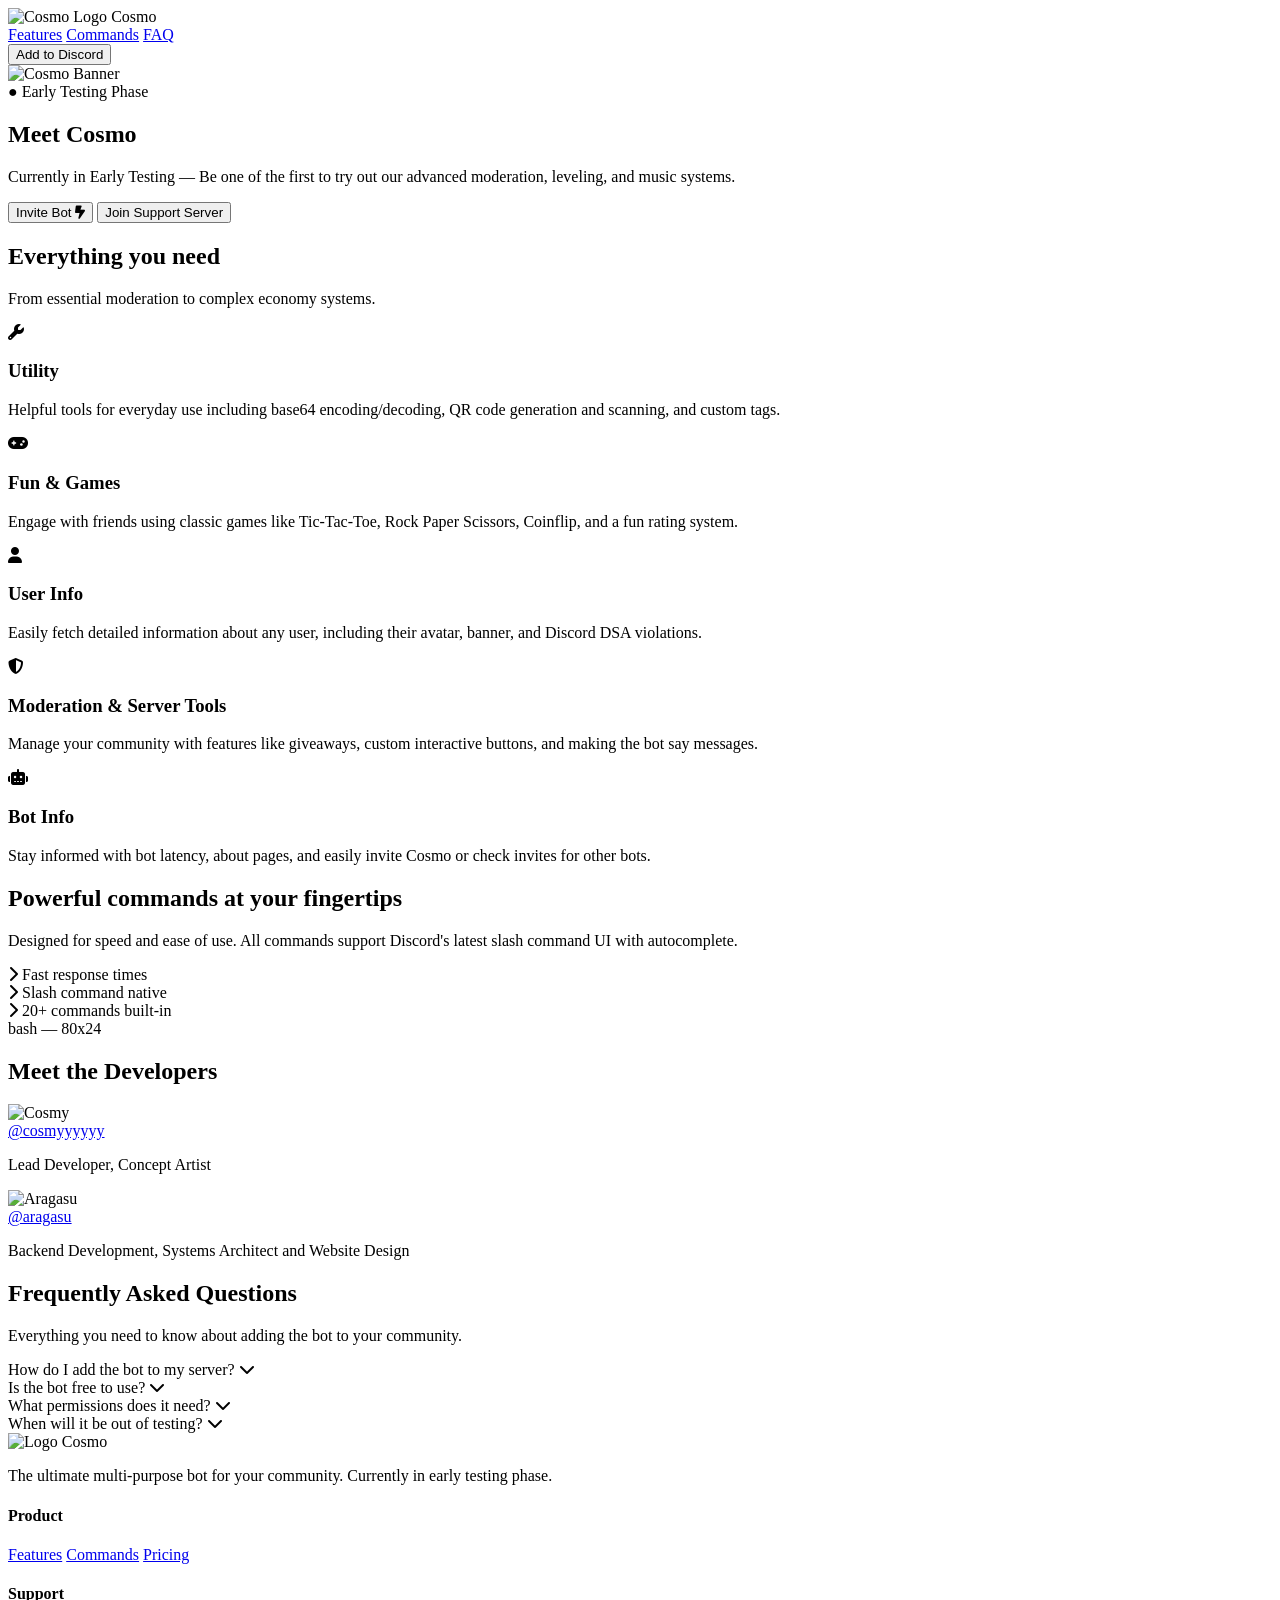
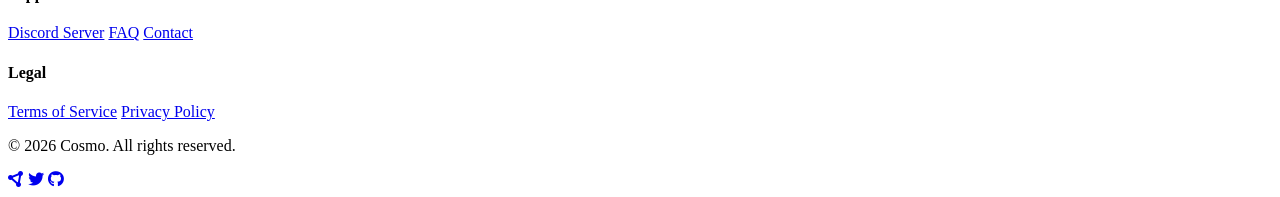
==== commit 70c9fca6: "Create index.html" ====
--- a/cosmo/index.html
+++ b/cosmo/index.html
@@ -1,24 +1,230 @@
-<!DOCTYPE html><html translate="no"><head><link rel="stylesheet" href="/hide-badge.css"><meta charset="UTF-8"><meta name="viewport" content="width=device-width,initial-scale=1"><title data-react-helmet="true">Cosmo - Multi-Purpose Discord Bot</title><meta data-react-helmet="true" name="description" content="The ultimate multi-purpose Discord bot currently in early testing. Elevate your community today."/>
-
-
-
-
-<script type="module" crossorigin src="/_assets/index-C2QHDAm3.js"></script><link rel="modulepreload" crossorigin href="/_assets/vendor-C36bwBRq.js"><link rel="stylesheet" crossorigin href="/_assets/index-Gke8ZuYr.css"><style>@font-face{font-family:'Readex Pro';font-style:normal;font-weight:300;font-display:swap;src:url(/_assets/SLXYc1bJ7HE5YDoGPuzj_dh8uc7wUy8ZQQyX2Iw1ZEzMhQ.woff2) format('woff2');unicode-range:U+0600-06FF,U+0750-077F,U+0870-088E,U+0890-0891,U+0897-08E1,U+08E3-08FF,U+200C-200E,U+2010-2011,U+204F,U+2E41,U+FB50-FDFF,U+FE70-FE74,U+FE76-FEFC,U+102E0-102FB,U+10E60-10E7E,U+10EC2-10EC4,U+10EFC-10EFF,U+1EE00-1EE03,U+1EE05-1EE1F,U+1EE21-1EE22,U+1EE24,U+1EE27,U+1EE29-1EE32,U+1EE34-1EE37,U+1EE39,U+1EE3B,U+1EE42,U+1EE47,U+1EE49,U+1EE4B,U+1EE4D-1EE4F,U+1EE51-1EE52,U+1EE54,U+1EE57,U+1EE59,U+1EE5B,U+1EE5D,U+1EE5F,U+1EE61-1EE62,U+1EE64,U+1EE67-1EE6A,U+1EE6C-1EE72,U+1EE74-1EE77,U+1EE79-1EE7C,U+1EE7E,U+1EE80-1EE89,U+1EE8B-1EE9B,U+1EEA1-1EEA3,U+1EEA5-1EEA9,U+1EEAB-1EEBB,U+1EEF0-1EEF1}@font-face{font-family:'Readex Pro';font-style:normal;font-weight:300;font-display:swap;src:url(/_assets/SLXYc1bJ7HE5YDoGPuzj_dh8uc7wUy8ZQQyX2Iw_ZEzMhQ.woff2) format('woff2');unicode-range:U+0102-0103,U+0110-0111,U+0128-0129,U+0168-0169,U+01A0-01A1,U+01AF-01B0,U+0300-0301,U+0303-0304,U+0308-0309,U+0323,U+0329,U+1EA0-1EF9,U+20AB}@font-face{font-family:'Readex Pro';font-style:normal;font-weight:300;font-display:swap;src:url(/_assets/SLXYc1bJ7HE5YDoGPuzj_dh8uc7wUy8ZQQyX2Iw-ZEzMhQ.woff2) format('woff2');unicode-range:U+0100-02BA,U+02BD-02C5,U+02C7-02CC,U+02CE-02D7,U+02DD-02FF,U+0304,U+0308,U+0329,U+1D00-1DBF,U+1E00-1E9F,U+1EF2-1EFF,U+2020,U+20A0-20AB,U+20AD-20C0,U+2113,U+2C60-2C7F,U+A720-A7FF}@font-face{font-family:'Readex Pro';font-style:normal;font-weight:300;font-display:swap;src:url(/_assets/SLXYc1bJ7HE5YDoGPuzj_dh8uc7wUy8ZQQyX2IwwZEw.woff2) format('woff2');unicode-range:U+0000-00FF,U+0131,U+0152-0153,U+02BB-02BC,U+02C6,U+02DA,U+02DC,U+0304,U+0308,U+0329,U+2000-206F,U+20AC,U+2122,U+2191,U+2193,U+2212,U+2215,U+FEFF,U+FFFD}@font-face{font-family:'Readex Pro';font-style:normal;font-weight:400;font-display:swap;src:url(/_assets/SLXYc1bJ7HE5YDoGPuzj_dh8uc7wUy8ZQQyX2Iw1ZEzMhQ.woff2) format('woff2');unicode-range:U+0600-06FF,U+0750-077F,U+0870-088E,U+0890-0891,U+0897-08E1,U+08E3-08FF,U+200C-200E,U+2010-2011,U+204F,U+2E41,U+FB50-FDFF,U+FE70-FE74,U+FE76-FEFC,U+102E0-102FB,U+10E60-10E7E,U+10EC2-10EC4,U+10EFC-10EFF,U+1EE00-1EE03,U+1EE05-1EE1F,U+1EE21-1EE22,U+1EE24,U+1EE27,U+1EE29-1EE32,U+1EE34-1EE37,U+1EE39,U+1EE3B,U+1EE42,U+1EE47,U+1EE49,U+1EE4B,U+1EE4D-1EE4F,U+1EE51-1EE52,U+1EE54,U+1EE57,U+1EE59,U+1EE5B,U+1EE5D,U+1EE5F,U+1EE61-1EE62,U+1EE64,U+1EE67-1EE6A,U+1EE6C-1EE72,U+1EE74-1EE77,U+1EE79-1EE7C,U+1EE7E,U+1EE80-1EE89,U+1EE8B-1EE9B,U+1EEA1-1EEA3,U+1EEA5-1EEA9,U+1EEAB-1EEBB,U+1EEF0-1EEF1}@font-face{font-family:'Readex Pro';font-style:normal;font-weight:400;font-display:swap;src:url(/_assets/SLXYc1bJ7HE5YDoGPuzj_dh8uc7wUy8ZQQyX2Iw_ZEzMhQ.woff2) format('woff2');unicode-range:U+0102-0103,U+0110-0111,U+0128-0129,U+0168-0169,U+01A0-01A1,U+01AF-01B0,U+0300-0301,U+0303-0304,U+0308-0309,U+0323,U+0329,U+1EA0-1EF9,U+20AB}@font-face{font-family:'Readex Pro';font-style:normal;font-weight:400;font-display:swap;src:url(/_assets/SLXYc1bJ7HE5YDoGPuzj_dh8uc7wUy8ZQQyX2Iw-ZEzMhQ.woff2) format('woff2');unicode-range:U+0100-02BA,U+02BD-02C5,U+02C7-02CC,U+02CE-02D7,U+02DD-02FF,U+0304,U+0308,U+0329,U+1D00-1DBF,U+1E00-1E9F,U+1EF2-1EFF,U+2020,U+20A0-20AB,U+20AD-20C0,U+2113,U+2C60-2C7F,U+A720-A7FF}@font-face{font-family:'Readex Pro';font-style:normal;font-weight:400;font-display:swap;src:url(/_assets/SLXYc1bJ7HE5YDoGPuzj_dh8uc7wUy8ZQQyX2IwwZEw.woff2) format('woff2');unicode-range:U+0000-00FF,U+0131,U+0152-0153,U+02BB-02BC,U+02C6,U+02DA,U+02DC,U+0304,U+0308,U+0329,U+2000-206F,U+20AC,U+2122,U+2191,U+2193,U+2212,U+2215,U+FEFF,U+FFFD}@font-face{font-family:'Readex Pro';font-style:normal;font-weight:500;font-display:swap;src:url(/_assets/SLXYc1bJ7HE5YDoGPuzj_dh8uc7wUy8ZQQyX2Iw1ZEzMhQ.woff2) format('woff2');unicode-range:U+0600-06FF,U+0750-077F,U+0870-088E,U+0890-0891,U+0897-08E1,U+08E3-08FF,U+200C-200E,U+2010-2011,U+204F,U+2E41,U+FB50-FDFF,U+FE70-FE74,U+FE76-FEFC,U+102E0-102FB,U+10E60-10E7E,U+10EC2-10EC4,U+10EFC-10EFF,U+1EE00-1EE03,U+1EE05-1EE1F,U+1EE21-1EE22,U+1EE24,U+1EE27,U+1EE29-1EE32,U+1EE34-1EE37,U+1EE39,U+1EE3B,U+1EE42,U+1EE47,U+1EE49,U+1EE4B,U+1EE4D-1EE4F,U+1EE51-1EE52,U+1EE54,U+1EE57,U+1EE59,U+1EE5B,U+1EE5D,U+1EE5F,U+1EE61-1EE62,U+1EE64,U+1EE67-1EE6A,U+1EE6C-1EE72,U+1EE74-1EE77,U+1EE79-1EE7C,U+1EE7E,U+1EE80-1EE89,U+1EE8B-1EE9B,U+1EEA1-1EEA3,U+1EEA5-1EEA9,U+1EEAB-1EEBB,U+1EEF0-1EEF1}@font-face{font-family:'Readex Pro';font-style:normal;font-weight:500;font-display:swap;src:url(/_assets/SLXYc1bJ7HE5YDoGPuzj_dh8uc7wUy8ZQQyX2Iw_ZEzMhQ.woff2) format('woff2');unicode-range:U+0102-0103,U+0110-0111,U+0128-0129,U+0168-0169,U+01A0-01A1,U+01AF-01B0,U+0300-0301,U+0303-0304,U+0308-0309,U+0323,U+0329,U+1EA0-1EF9,U+20AB}@font-face{font-family:'Readex Pro';font-style:normal;font-weight:500;font-display:swap;src:url(/_assets/SLXYc1bJ7HE5YDoGPuzj_dh8uc7wUy8ZQQyX2Iw-ZEzMhQ.woff2) format('woff2');unicode-range:U+0100-02BA,U+02BD-02C5,U+02C7-02CC,U+02CE-02D7,U+02DD-02FF,U+0304,U+0308,U+0329,U+1D00-1DBF,U+1E00-1E9F,U+1EF2-1EFF,U+2020,U+20A0-20AB,U+20AD-20C0,U+2113,U+2C60-2C7F,U+A720-A7FF}@font-face{font-family:'Readex Pro';font-style:normal;font-weight:500;font-display:swap;src:url(/_assets/SLXYc1bJ7HE5YDoGPuzj_dh8uc7wUy8ZQQyX2IwwZEw.woff2) format('woff2');unicode-range:U+0000-00FF,U+0131,U+0152-0153,U+02BB-02BC,U+02C6,U+02DA,U+02DC,U+0304,U+0308,U+0329,U+2000-206F,U+20AC,U+2122,U+2191,U+2193,U+2212,U+2215,U+FEFF,U+FFFD}@font-face{font-family:'Readex Pro';font-style:normal;font-weight:700;font-display:swap;src:url(/_assets/SLXYc1bJ7HE5YDoGPuzj_dh8uc7wUy8ZQQyX2Iw1ZEzMhQ.woff2) format('woff2');unicode-range:U+0600-06FF,U+0750-077F,U+0870-088E,U+0890-0891,U+0897-08E1,U+08E3-08FF,U+200C-200E,U+2010-2011,U+204F,U+2E41,U+FB50-FDFF,U+FE70-FE74,U+FE76-FEFC,U+102E0-102FB,U+10E60-10E7E,U+10EC2-10EC4,U+10EFC-10EFF,U+1EE00-1EE03,U+1EE05-1EE1F,U+1EE21-1EE22,U+1EE24,U+1EE27,U+1EE29-1EE32,U+1EE34-1EE37,U+1EE39,U+1EE3B,U+1EE42,U+1EE47,U+1EE49,U+1EE4B,U+1EE4D-1EE4F,U+1EE51-1EE52,U+1EE54,U+1EE57,U+1EE59,U+1EE5B,U+1EE5D,U+1EE5F,U+1EE61-1EE62,U+1EE64,U+1EE67-1EE6A,U+1EE6C-1EE72,U+1EE74-1EE77,U+1EE79-1EE7C,U+1EE7E,U+1EE80-1EE89,U+1EE8B-1EE9B,U+1EEA1-1EEA3,U+1EEA5-1EEA9,U+1EEAB-1EEBB,U+1EEF0-1EEF1}@font-face{font-family:'Readex Pro';font-style:normal;font-weight:700;font-display:swap;src:url(/_assets/SLXYc1bJ7HE5YDoGPuzj_dh8uc7wUy8ZQQyX2Iw_ZEzMhQ.woff2) format('woff2');unicode-range:U+0102-0103,U+0110-0111,U+0128-0129,U+0168-0169,U+01A0-01A1,U+01AF-01B0,U+0300-0301,U+0303-0304,U+0308-0309,U+0323,U+0329,U+1EA0-1EF9,U+20AB}@font-face{font-family:'Readex Pro';font-style:normal;font-weight:700;font-display:swap;src:url(/_assets/SLXYc1bJ7HE5YDoGPuzj_dh8uc7wUy8ZQQyX2Iw-ZEzMhQ.woff2) format('woff2');unicode-range:U+0100-02BA,U+02BD-02C5,U+02C7-02CC,U+02CE-02D7,U+02DD-02FF,U+0304,U+0308,U+0329,U+1D00-1DBF,U+1E00-1E9F,U+1EF2-1EFF,U+2020,U+20A0-20AB,U+20AD-20C0,U+2113,U+2C60-2C7F,U+A720-A7FF}@font-face{font-family:'Readex Pro';font-style:normal;font-weight:700;font-display:swap;src:url(/_assets/SLXYc1bJ7HE5YDoGPuzj_dh8uc7wUy8ZQQyX2IwwZEw.woff2) format('woff2');unicode-range:U+0000-00FF,U+0131,U+0152-0153,U+02BB-02BC,U+02C6,U+02DA,U+02DC,U+0304,U+0308,U+0329,U+2000-206F,U+20AC,U+2122,U+2191,U+2193,U+2212,U+2215,U+FEFF,U+FFFD}@font-face{font-family:Syne;font-style:normal;font-weight:400;font-display:swap;src:url(/_assets/8vIH7w4qzmVxm2NL9Hz_.woff2) format('woff2');unicode-range:U+0370-0377,U+037A-037F,U+0384-038A,U+038C,U+038E-03A1,U+03A3-03FF}@font-face{font-family:Syne;font-style:normal;font-weight:400;font-display:swap;src:url(/_assets/8vIH7w4qzmVxm25L9Hz_.woff2) format('woff2');unicode-range:U+0100-02BA,U+02BD-02C5,U+02C7-02CC,U+02CE-02D7,U+02DD-02FF,U+0304,U+0308,U+0329,U+1D00-1DBF,U+1E00-1E9F,U+1EF2-1EFF,U+2020,U+20A0-20AB,U+20AD-20C0,U+2113,U+2C60-2C7F,U+A720-A7FF}@font-face{font-family:Syne;font-style:normal;font-weight:400;font-display:swap;src:url(/_assets/8vIH7w4qzmVxm2BL9A.woff2) format('woff2');unicode-range:U+0000-00FF,U+0131,U+0152-0153,U+02BB-02BC,U+02C6,U+02DA,U+02DC,U+0304,U+0308,U+0329,U+2000-206F,U+20AC,U+2122,U+2191,U+2193,U+2212,U+2215,U+FEFF,U+FFFD}@font-face{font-family:Syne;font-style:normal;font-weight:500;font-display:swap;src:url(/_assets/8vIH7w4qzmVxm2NL9Hz_.woff2) format('woff2');unicode-range:U+0370-0377,U+037A-037F,U+0384-038A,U+038C,U+038E-03A1,U+03A3-03FF}@font-face{font-family:Syne;font-style:normal;font-weight:500;font-display:swap;src:url(/_assets/8vIH7w4qzmVxm25L9Hz_.woff2) format('woff2');unicode-range:U+0100-02BA,U+02BD-02C5,U+02C7-02CC,U+02CE-02D7,U+02DD-02FF,U+0304,U+0308,U+0329,U+1D00-1DBF,U+1E00-1E9F,U+1EF2-1EFF,U+2020,U+20A0-20AB,U+20AD-20C0,U+2113,U+2C60-2C7F,U+A720-A7FF}@font-face{font-family:Syne;font-style:normal;font-weight:500;font-display:swap;src:url(/_assets/8vIH7w4qzmVxm2BL9A.woff2) format('woff2');unicode-range:U+0000-00FF,U+0131,U+0152-0153,U+02BB-02BC,U+02C6,U+02DA,U+02DC,U+0304,U+0308,U+0329,U+2000-206F,U+20AC,U+2122,U+2191,U+2193,U+2212,U+2215,U+FEFF,U+FFFD}@font-face{font-family:Syne;font-style:normal;font-weight:700;font-display:swap;src:url(/_assets/8vIH7w4qzmVxm2NL9Hz_.woff2) format('woff2');unicode-range:U+0370-0377,U+037A-037F,U+0384-038A,U+038C,U+038E-03A1,U+03A3-03FF}@font-face{font-family:Syne;font-style:normal;font-weight:700;font-display:swap;src:url(/_assets/8vIH7w4qzmVxm25L9Hz_.woff2) format('woff2');unicode-range:U+0100-02BA,U+02BD-02C5,U+02C7-02CC,U+02CE-02D7,U+02DD-02FF,U+0304,U+0308,U+0329,U+1D00-1DBF,U+1E00-1E9F,U+1EF2-1EFF,U+2020,U+20A0-20AB,U+20AD-20C0,U+2113,U+2C60-2C7F,U+A720-A7FF}@font-face{font-family:Syne;font-style:normal;font-weight:700;font-display:swap;src:url(/_assets/8vIH7w4qzmVxm2BL9A.woff2) format('woff2');unicode-range:U+0000-00FF,U+0131,U+0152-0153,U+02BB-02BC,U+02C6,U+02DA,U+02DC,U+0304,U+0308,U+0329,U+2000-206F,U+20AC,U+2122,U+2191,U+2193,U+2212,U+2215,U+FEFF,U+FFFD}@font-face{font-family:'JetBrains Mono';font-style:italic;font-weight:100;font-display:swap;src:url(/_assets/tDbX2o-flEEny0FZhsfKu5WU4xD-Cw6nSHrV.woff2) format('woff2');unicode-range:U+0460-052F,U+1C80-1C8A,U+20B4,U+2DE0-2DFF,U+A640-A69F,U+FE2E-FE2F}@font-face{font-family:'JetBrains Mono';font-style:italic;font-weight:100;font-display:swap;src:url(/_assets/tDbX2o-flEEny0FZhsfKu5WU4xD-CwenSHrV.woff2) format('woff2');unicode-range:U+0301,U+0400-045F,U+0490-0491,U+04B0-04B1,U+2116}@font-face{font-family:'JetBrains Mono';font-style:italic;font-weight:100;font-display:swap;src:url(/_assets/tDbX2o-flEEny0FZhsfKu5WU4xD-CwCnSHrV.woff2) format('woff2');unicode-range:U+0370-0377,U+037A-037F,U+0384-038A,U+038C,U+038E-03A1,U+03A3-03FF}@font-face{font-family:'JetBrains Mono';font-style:italic;font-weight:100;font-display:swap;src:url(/_assets/tDbX2o-flEEny0FZhsfKu5WU4xD-CwynSHrV.woff2) format('woff2');unicode-range:U+0102-0103,U+0110-0111,U+0128-0129,U+0168-0169,U+01A0-01A1,U+01AF-01B0,U+0300-0301,U+0303-0304,U+0308-0309,U+0323,U+0329,U+1EA0-1EF9,U+20AB}@font-face{font-family:'JetBrains Mono';font-style:italic;font-weight:100;font-display:swap;src:url(/_assets/tDbX2o-flEEny0FZhsfKu5WU4xD-Cw2nSHrV.woff2) format('woff2');unicode-range:U+0100-02BA,U+02BD-02C5,U+02C7-02CC,U+02CE-02D7,U+02DD-02FF,U+0304,U+0308,U+0329,U+1D00-1DBF,U+1E00-1E9F,U+1EF2-1EFF,U+2020,U+20A0-20AB,U+20AD-20C0,U+2113,U+2C60-2C7F,U+A720-A7FF}@font-face{font-family:'JetBrains Mono';font-style:italic;font-weight:100;font-display:swap;src:url(/_assets/tDbX2o-flEEny0FZhsfKu5WU4xD-CwOnSA.woff2) format('woff2');unicode-range:U+0000-00FF,U+0131,U+0152-0153,U+02BB-02BC,U+02C6,U+02DA,U+02DC,U+0304,U+0308,U+0329,U+2000-206F,U+20AC,U+2122,U+2191,U+2193,U+2212,U+2215,U+FEFF,U+FFFD}@font-face{font-family:'JetBrains Mono';font-style:italic;font-weight:300;font-display:swap;src:url(/_assets/tDbX2o-flEEny0FZhsfKu5WU4xD-Cw6nSHrV.woff2) format('woff2');unicode-range:U+0460-052F,U+1C80-1C8A,U+20B4,U+2DE0-2DFF,U+A640-A69F,U+FE2E-FE2F}@font-face{font-family:'JetBrains Mono';font-style:italic;font-weight:300;font-display:swap;src:url(/_assets/tDbX2o-flEEny0FZhsfKu5WU4xD-CwenSHrV.woff2) format('woff2');unicode-range:U+0301,U+0400-045F,U+0490-0491,U+04B0-04B1,U+2116}@font-face{font-family:'JetBrains Mono';font-style:italic;font-weight:300;font-display:swap;src:url(/_assets/tDbX2o-flEEny0FZhsfKu5WU4xD-CwCnSHrV.woff2) format('woff2');unicode-range:U+0370-0377,U+037A-037F,U+0384-038A,U+038C,U+038E-03A1,U+03A3-03FF}@font-face{font-family:'JetBrains Mono';font-style:italic;font-weight:300;font-display:swap;src:url(/_assets/tDbX2o-flEEny0FZhsfKu5WU4xD-CwynSHrV.woff2) format('woff2');unicode-range:U+0102-0103,U+0110-0111,U+0128-0129,U+0168-0169,U+01A0-01A1,U+01AF-01B0,U+0300-0301,U+0303-0304,U+0308-0309,U+0323,U+0329,U+1EA0-1EF9,U+20AB}@font-face{font-family:'JetBrains Mono';font-style:italic;font-weight:300;font-display:swap;src:url(/_assets/tDbX2o-flEEny0FZhsfKu5WU4xD-Cw2nSHrV.woff2) format('woff2');unicode-range:U+0100-02BA,U+02BD-02C5,U+02C7-02CC,U+02CE-02D7,U+02DD-02FF,U+0304,U+0308,U+0329,U+1D00-1DBF,U+1E00-1E9F,U+1EF2-1EFF,U+2020,U+20A0-20AB,U+20AD-20C0,U+2113,U+2C60-2C7F,U+A720-A7FF}@font-face{font-family:'JetBrains Mono';font-style:italic;font-weight:300;font-display:swap;src:url(/_assets/tDbX2o-flEEny0FZhsfKu5WU4xD-CwOnSA.woff2) format('woff2');unicode-range:U+0000-00FF,U+0131,U+0152-0153,U+02BB-02BC,U+02C6,U+02DA,U+02DC,U+0304,U+0308,U+0329,U+2000-206F,U+20AC,U+2122,U+2191,U+2193,U+2212,U+2215,U+FEFF,U+FFFD}@font-face{font-family:'JetBrains Mono';font-style:italic;font-weight:400;font-display:swap;src:url(/_assets/tDbX2o-flEEny0FZhsfKu5WU4xD-Cw6nSHrV.woff2) format('woff2');unicode-range:U+0460-052F,U+1C80-1C8A,U+20B4,U+2DE0-2DFF,U+A640-A69F,U+FE2E-FE2F}@font-face{font-family:'JetBrains Mono';font-style:italic;font-weight:400;font-display:swap;src:url(/_assets/tDbX2o-flEEny0FZhsfKu5WU4xD-CwenSHrV.woff2) format('woff2');unicode-range:U+0301,U+0400-045F,U+0490-0491,U+04B0-04B1,U+2116}@font-face{font-family:'JetBrains Mono';font-style:italic;font-weight:400;font-display:swap;src:url(/_assets/tDbX2o-flEEny0FZhsfKu5WU4xD-CwCnSHrV.woff2) format('woff2');unicode-range:U+0370-0377,U+037A-037F,U+0384-038A,U+038C,U+038E-03A1,U+03A3-03FF}@font-face{font-family:'JetBrains Mono';font-style:italic;font-weight:400;font-display:swap;src:url(/_assets/tDbX2o-flEEny0FZhsfKu5WU4xD-CwynSHrV.woff2) format('woff2');unicode-range:U+0102-0103,U+0110-0111,U+0128-0129,U+0168-0169,U+01A0-01A1,U+01AF-01B0,U+0300-0301,U+0303-0304,U+0308-0309,U+0323,U+0329,U+1EA0-1EF9,U+20AB}@font-face{font-family:'JetBrains Mono';font-style:italic;font-weight:400;font-display:swap;src:url(/_assets/tDbX2o-flEEny0FZhsfKu5WU4xD-Cw2nSHrV.woff2) format('woff2');unicode-range:U+0100-02BA,U+02BD-02C5,U+02C7-02CC,U+02CE-02D7,U+02DD-02FF,U+0304,U+0308,U+0329,U+1D00-1DBF,U+1E00-1E9F,U+1EF2-1EFF,U+2020,U+20A0-20AB,U+20AD-20C0,U+2113,U+2C60-2C7F,U+A720-A7FF}@font-face{font-family:'JetBrains Mono';font-style:italic;font-weight:400;font-display:swap;src:url(/_assets/tDbX2o-flEEny0FZhsfKu5WU4xD-CwOnSA.woff2) format('woff2');unicode-range:U+0000-00FF,U+0131,U+0152-0153,U+02BB-02BC,U+02C6,U+02DA,U+02DC,U+0304,U+0308,U+0329,U+2000-206F,U+20AC,U+2122,U+2191,U+2193,U+2212,U+2215,U+FEFF,U+FFFD}@font-face{font-family:'JetBrains Mono';font-style:italic;font-weight:500;font-display:swap;src:url(/_assets/tDbX2o-flEEny0FZhsfKu5WU4xD-Cw6nSHrV.woff2) format('woff2');unicode-range:U+0460-052F,U+1C80-1C8A,U+20B4,U+2DE0-2DFF,U+A640-A69F,U+FE2E-FE2F}@font-face{font-family:'JetBrains Mono';font-style:italic;font-weight:500;font-display:swap;src:url(/_assets/tDbX2o-flEEny0FZhsfKu5WU4xD-CwenSHrV.woff2) format('woff2');unicode-range:U+0301,U+0400-045F,U+0490-0491,U+04B0-04B1,U+2116}@font-face{font-family:'JetBrains Mono';font-style:italic;font-weight:500;font-display:swap;src:url(/_assets/tDbX2o-flEEny0FZhsfKu5WU4xD-CwCnSHrV.woff2) format('woff2');unicode-range:U+0370-0377,U+037A-037F,U+0384-038A,U+038C,U+038E-03A1,U+03A3-03FF}@font-face{font-family:'JetBrains Mono';font-style:italic;font-weight:500;font-display:swap;src:url(/_assets/tDbX2o-flEEny0FZhsfKu5WU4xD-CwynSHrV.woff2) format('woff2');unicode-range:U+0102-0103,U+0110-0111,U+0128-0129,U+0168-0169,U+01A0-01A1,U+01AF-01B0,U+0300-0301,U+0303-0304,U+0308-0309,U+0323,U+0329,U+1EA0-1EF9,U+20AB}@font-face{font-family:'JetBrains Mono';font-style:italic;font-weight:500;font-display:swap;src:url(/_assets/tDbX2o-flEEny0FZhsfKu5WU4xD-Cw2nSHrV.woff2) format('woff2');unicode-range:U+0100-02BA,U+02BD-02C5,U+02C7-02CC,U+02CE-02D7,U+02DD-02FF,U+0304,U+0308,U+0329,U+1D00-1DBF,U+1E00-1E9F,U+1EF2-1EFF,U+2020,U+20A0-20AB,U+20AD-20C0,U+2113,U+2C60-2C7F,U+A720-A7FF}@font-face{font-family:'JetBrains Mono';font-style:italic;font-weight:500;font-display:swap;src:url(/_assets/tDbX2o-flEEny0FZhsfKu5WU4xD-CwOnSA.woff2) format('woff2');unicode-range:U+0000-00FF,U+0131,U+0152-0153,U+02BB-02BC,U+02C6,U+02DA,U+02DC,U+0304,U+0308,U+0329,U+2000-206F,U+20AC,U+2122,U+2191,U+2193,U+2212,U+2215,U+FEFF,U+FFFD}@font-face{font-family:'JetBrains Mono';font-style:italic;font-weight:700;font-display:swap;src:url(/_assets/tDbX2o-flEEny0FZhsfKu5WU4xD-Cw6nSHrV.woff2) format('woff2');unicode-range:U+0460-052F,U+1C80-1C8A,U+20B4,U+2DE0-2DFF,U+A640-A69F,U+FE2E-FE2F}@font-face{font-family:'JetBrains Mono';font-style:italic;font-weight:700;font-display:swap;src:url(/_assets/tDbX2o-flEEny0FZhsfKu5WU4xD-CwenSHrV.woff2) format('woff2');unicode-range:U+0301,U+0400-045F,U+0490-0491,U+04B0-04B1,U+2116}@font-face{font-family:'JetBrains Mono';font-style:italic;font-weight:700;font-display:swap;src:url(/_assets/tDbX2o-flEEny0FZhsfKu5WU4xD-CwCnSHrV.woff2) format('woff2');unicode-range:U+0370-0377,U+037A-037F,U+0384-038A,U+038C,U+038E-03A1,U+03A3-03FF}@font-face{font-family:'JetBrains Mono';font-style:italic;font-weight:700;font-display:swap;src:url(/_assets/tDbX2o-flEEny0FZhsfKu5WU4xD-CwynSHrV.woff2) format('woff2');unicode-range:U+0102-0103,U+0110-0111,U+0128-0129,U+0168-0169,U+01A0-01A1,U+01AF-01B0,U+0300-0301,U+0303-0304,U+0308-0309,U+0323,U+0329,U+1EA0-1EF9,U+20AB}@font-face{font-family:'JetBrains Mono';font-style:italic;font-weight:700;font-display:swap;src:url(/_assets/tDbX2o-flEEny0FZhsfKu5WU4xD-Cw2nSHrV.woff2) format('woff2');unicode-range:U+0100-02BA,U+02BD-02C5,U+02C7-02CC,U+02CE-02D7,U+02DD-02FF,U+0304,U+0308,U+0329,U+1D00-1DBF,U+1E00-1E9F,U+1EF2-1EFF,U+2020,U+20A0-20AB,U+20AD-20C0,U+2113,U+2C60-2C7F,U+A720-A7FF}@font-face{font-family:'JetBrains Mono';font-style:italic;font-weight:700;font-display:swap;src:url(/_assets/tDbX2o-flEEny0FZhsfKu5WU4xD-CwOnSA.woff2) format('woff2');unicode-range:U+0000-00FF,U+0131,U+0152-0153,U+02BB-02BC,U+02C6,U+02DA,U+02DC,U+0304,U+0308,U+0329,U+2000-206F,U+20AC,U+2122,U+2191,U+2193,U+2212,U+2215,U+FEFF,U+FFFD}@font-face{font-family:'JetBrains Mono';font-style:normal;font-weight:100;font-display:swap;src:url(/_assets/tDbV2o-flEEny0FZhsfKu5WU4xD2OwG_TA.woff2) format('woff2');unicode-range:U+0460-052F,U+1C80-1C8A,U+20B4,U+2DE0-2DFF,U+A640-A69F,U+FE2E-FE2F}@font-face{font-family:'JetBrains Mono';font-style:normal;font-weight:100;font-display:swap;src:url(/_assets/tDbV2o-flEEny0FZhsfKu5WU4xD_OwG_TA.woff2) format('woff2');unicode-range:U+0301,U+0400-045F,U+0490-0491,U+04B0-04B1,U+2116}@font-face{font-family:'JetBrains Mono';font-style:normal;font-weight:100;font-display:swap;src:url(/_assets/tDbV2o-flEEny0FZhsfKu5WU4xD4OwG_TA.woff2) format('woff2');unicode-range:U+0370-0377,U+037A-037F,U+0384-038A,U+038C,U+038E-03A1,U+03A3-03FF}@font-face{font-family:'JetBrains Mono';font-style:normal;font-weight:100;font-display:swap;src:url(/_assets/tDbV2o-flEEny0FZhsfKu5WU4xD0OwG_TA.woff2) format('woff2');unicode-range:U+0102-0103,U+0110-0111,U+0128-0129,U+0168-0169,U+01A0-01A1,U+01AF-01B0,U+0300-0301,U+0303-0304,U+0308-0309,U+0323,U+0329,U+1EA0-1EF9,U+20AB}@font-face{font-family:'JetBrains Mono';font-style:normal;font-weight:100;font-display:swap;src:url(/_assets/tDbV2o-flEEny0FZhsfKu5WU4xD1OwG_TA.woff2) format('woff2');unicode-range:U+0100-02BA,U+02BD-02C5,U+02C7-02CC,U+02CE-02D7,U+02DD-02FF,U+0304,U+0308,U+0329,U+1D00-1DBF,U+1E00-1E9F,U+1EF2-1EFF,U+2020,U+20A0-20AB,U+20AD-20C0,U+2113,U+2C60-2C7F,U+A720-A7FF}@font-face{font-family:'JetBrains Mono';font-style:normal;font-weight:100;font-display:swap;src:url(/_assets/tDbV2o-flEEny0FZhsfKu5WU4xD7OwE.woff2) format('woff2');unicode-range:U+0000-00FF,U+0131,U+0152-0153,U+02BB-02BC,U+02C6,U+02DA,U+02DC,U+0304,U+0308,U+0329,U+2000-206F,U+20AC,U+2122,U+2191,U+2193,U+2212,U+2215,U+FEFF,U+FFFD}@font-face{font-family:'JetBrains Mono';font-style:normal;font-weight:300;font-display:swap;src:url(/_assets/tDbV2o-flEEny0FZhsfKu5WU4xD2OwG_TA.woff2) format('woff2');unicode-range:U+0460-052F,U+1C80-1C8A,U+20B4,U+2DE0-2DFF,U+A640-A69F,U+FE2E-FE2F}@font-face{font-family:'JetBrains Mono';font-style:normal;font-weight:300;font-display:swap;src:url(/_assets/tDbV2o-flEEny0FZhsfKu5WU4xD_OwG_TA.woff2) format('woff2');unicode-range:U+0301,U+0400-045F,U+0490-0491,U+04B0-04B1,U+2116}@font-face{font-family:'JetBrains Mono';font-style:normal;font-weight:300;font-display:swap;src:url(/_assets/tDbV2o-flEEny0FZhsfKu5WU4xD4OwG_TA.woff2) format('woff2');unicode-range:U+0370-0377,U+037A-037F,U+0384-038A,U+038C,U+038E-03A1,U+03A3-03FF}@font-face{font-family:'JetBrains Mono';font-style:normal;font-weight:300;font-display:swap;src:url(/_assets/tDbV2o-flEEny0FZhsfKu5WU4xD0OwG_TA.woff2) format('woff2');unicode-range:U+0102-0103,U+0110-0111,U+0128-0129,U+0168-0169,U+01A0-01A1,U+01AF-01B0,U+0300-0301,U+0303-0304,U+0308-0309,U+0323,U+0329,U+1EA0-1EF9,U+20AB}@font-face{font-family:'JetBrains Mono';font-style:normal;font-weight:300;font-display:swap;src:url(/_assets/tDbV2o-flEEny0FZhsfKu5WU4xD1OwG_TA.woff2) format('woff2');unicode-range:U+0100-02BA,U+02BD-02C5,U+02C7-02CC,U+02CE-02D7,U+02DD-02FF,U+0304,U+0308,U+0329,U+1D00-1DBF,U+1E00-1E9F,U+1EF2-1EFF,U+2020,U+20A0-20AB,U+20AD-20C0,U+2113,U+2C60-2C7F,U+A720-A7FF}@font-face{font-family:'JetBrains Mono';font-style:normal;font-weight:300;font-display:swap;src:url(/_assets/tDbV2o-flEEny0FZhsfKu5WU4xD7OwE.woff2) format('woff2');unicode-range:U+0000-00FF,U+0131,U+0152-0153,U+02BB-02BC,U+02C6,U+02DA,U+02DC,U+0304,U+0308,U+0329,U+2000-206F,U+20AC,U+2122,U+2191,U+2193,U+2212,U+2215,U+FEFF,U+FFFD}@font-face{font-family:'JetBrains Mono';font-style:normal;font-weight:400;font-display:swap;src:url(/_assets/tDbV2o-flEEny0FZhsfKu5WU4xD2OwG_TA.woff2) format('woff2');unicode-range:U+0460-052F,U+1C80-1C8A,U+20B4,U+2DE0-2DFF,U+A640-A69F,U+FE2E-FE2F}@font-face{font-family:'JetBrains Mono';font-style:normal;font-weight:400;font-display:swap;src:url(/_assets/tDbV2o-flEEny0FZhsfKu5WU4xD_OwG_TA.woff2) format('woff2');unicode-range:U+0301,U+0400-045F,U+0490-0491,U+04B0-04B1,U+2116}@font-face{font-family:'JetBrains Mono';font-style:normal;font-weight:400;font-display:swap;src:url(/_assets/tDbV2o-flEEny0FZhsfKu5WU4xD4OwG_TA.woff2) format('woff2');unicode-range:U+0370-0377,U+037A-037F,U+0384-038A,U+038C,U+038E-03A1,U+03A3-03FF}@font-face{font-family:'JetBrains Mono';font-style:normal;font-weight:400;font-display:swap;src:url(/_assets/tDbV2o-flEEny0FZhsfKu5WU4xD0OwG_TA.woff2) format('woff2');unicode-range:U+0102-0103,U+0110-0111,U+0128-0129,U+0168-0169,U+01A0-01A1,U+01AF-01B0,U+0300-0301,U+0303-0304,U+0308-0309,U+0323,U+0329,U+1EA0-1EF9,U+20AB}@font-face{font-family:'JetBrains Mono';font-style:normal;font-weight:400;font-display:swap;src:url(/_assets/tDbV2o-flEEny0FZhsfKu5WU4xD1OwG_TA.woff2) format('woff2');unicode-range:U+0100-02BA,U+02BD-02C5,U+02C7-02CC,U+02CE-02D7,U+02DD-02FF,U+0304,U+0308,U+0329,U+1D00-1DBF,U+1E00-1E9F,U+1EF2-1EFF,U+2020,U+20A0-20AB,U+20AD-20C0,U+2113,U+2C60-2C7F,U+A720-A7FF}@font-face{font-family:'JetBrains Mono';font-style:normal;font-weight:400;font-display:swap;src:url(/_assets/tDbV2o-flEEny0FZhsfKu5WU4xD7OwE.woff2) format('woff2');unicode-range:U+0000-00FF,U+0131,U+0152-0153,U+02BB-02BC,U+02C6,U+02DA,U+02DC,U+0304,U+0308,U+0329,U+2000-206F,U+20AC,U+2122,U+2191,U+2193,U+2212,U+2215,U+FEFF,U+FFFD}@font-face{font-family:'JetBrains Mono';font-style:normal;font-weight:500;font-display:swap;src:url(/_assets/tDbV2o-flEEny0FZhsfKu5WU4xD2OwG_TA.woff2) format('woff2');unicode-range:U+0460-052F,U+1C80-1C8A,U+20B4,U+2DE0-2DFF,U+A640-A69F,U+FE2E-FE2F}@font-face{font-family:'JetBrains Mono';font-style:normal;font-weight:500;font-display:swap;src:url(/_assets/tDbV2o-flEEny0FZhsfKu5WU4xD_OwG_TA.woff2) format('woff2');unicode-range:U+0301,U+0400-045F,U+0490-0491,U+04B0-04B1,U+2116}@font-face{font-family:'JetBrains Mono';font-style:normal;font-weight:500;font-display:swap;src:url(/_assets/tDbV2o-flEEny0FZhsfKu5WU4xD4OwG_TA.woff2) format('woff2');unicode-range:U+0370-0377,U+037A-037F,U+0384-038A,U+038C,U+038E-03A1,U+03A3-03FF}@font-face{font-family:'JetBrains Mono';font-style:normal;font-weight:500;font-display:swap;src:url(/_assets/tDbV2o-flEEny0FZhsfKu5WU4xD0OwG_TA.woff2) format('woff2');unicode-range:U+0102-0103,U+0110-0111,U+0128-0129,U+0168-0169,U+01A0-01A1,U+01AF-01B0,U+0300-0301,U+0303-0304,U+0308-0309,U+0323,U+0329,U+1EA0-1EF9,U+20AB}@font-face{font-family:'JetBrains Mono';font-style:normal;font-weight:500;font-display:swap;src:url(/_assets/tDbV2o-flEEny0FZhsfKu5WU4xD1OwG_TA.woff2) format('woff2');unicode-range:U+0100-02BA,U+02BD-02C5,U+02C7-02CC,U+02CE-02D7,U+02DD-02FF,U+0304,U+0308,U+0329,U+1D00-1DBF,U+1E00-1E9F,U+1EF2-1EFF,U+2020,U+20A0-20AB,U+20AD-20C0,U+2113,U+2C60-2C7F,U+A720-A7FF}@font-face{font-family:'JetBrains Mono';font-style:normal;font-weight:500;font-display:swap;src:url(/_assets/tDbV2o-flEEny0FZhsfKu5WU4xD7OwE.woff2) format('woff2');unicode-range:U+0000-00FF,U+0131,U+0152-0153,U+02BB-02BC,U+02C6,U+02DA,U+02DC,U+0304,U+0308,U+0329,U+2000-206F,U+20AC,U+2122,U+2191,U+2193,U+2212,U+2215,U+FEFF,U+FFFD}@font-face{font-family:'JetBrains Mono';font-style:normal;font-weight:700;font-display:swap;src:url(/_assets/tDbV2o-flEEny0FZhsfKu5WU4xD2OwG_TA.woff2) format('woff2');unicode-range:U+0460-052F,U+1C80-1C8A,U+20B4,U+2DE0-2DFF,U+A640-A69F,U+FE2E-FE2F}@font-face{font-family:'JetBrains Mono';font-style:normal;font-weight:700;font-display:swap;src:url(/_assets/tDbV2o-flEEny0FZhsfKu5WU4xD_OwG_TA.woff2) format('woff2');unicode-range:U+0301,U+0400-045F,U+0490-0491,U+04B0-04B1,U+2116}@font-face{font-family:'JetBrains Mono';font-style:normal;font-weight:700;font-display:swap;src:url(/_assets/tDbV2o-flEEny0FZhsfKu5WU4xD4OwG_TA.woff2) format('woff2');unicode-range:U+0370-0377,U+037A-037F,U+0384-038A,U+038C,U+038E-03A1,U+03A3-03FF}@font-face{font-family:'JetBrains Mono';font-style:normal;font-weight:700;font-display:swap;src:url(/_assets/tDbV2o-flEEny0FZhsfKu5WU4xD0OwG_TA.woff2) format('woff2');unicode-range:U+0102-0103,U+0110-0111,U+0128-0129,U+0168-0169,U+01A0-01A1,U+01AF-01B0,U+0300-0301,U+0303-0304,U+0308-0309,U+0323,U+0329,U+1EA0-1EF9,U+20AB}@font-face{font-family:'JetBrains Mono';font-style:normal;font-weight:700;font-display:swap;src:url(/_assets/tDbV2o-flEEny0FZhsfKu5WU4xD1OwG_TA.woff2) format('woff2');unicode-range:U+0100-02BA,U+02BD-02C5,U+02C7-02CC,U+02CE-02D7,U+02DD-02FF,U+0304,U+0308,U+0329,U+1D00-1DBF,U+1E00-1E9F,U+1EF2-1EFF,U+2020,U+20A0-20AB,U+20AD-20C0,U+2113,U+2C60-2C7F,U+A720-A7FF}@font-face{font-family:'JetBrains Mono';font-style:normal;font-weight:700;font-display:swap;src:url(/_assets/tDbV2o-flEEny0FZhsfKu5WU4xD7OwE.woff2) format('woff2');unicode-range:U+0000-00FF,U+0131,U+0152-0153,U+02BB-02BC,U+02C6,U+02DA,U+02DC,U+0304,U+0308,U+0329,U+2000-206F,U+20AC,U+2122,U+2191,U+2193,U+2212,U+2215,U+FEFF,U+FFFD}</style></head><body><a id="__Floot-madewithFloot" href="https://floot.com/r/1B4ZP0?utm_source=referral&utm_medium=referral_badge&utm_campaign=referral_program&utm_content=1B4ZP0" style="position:fixed;z-index:2147483647;bottom:12px;right:12px;text-decoration:none;display:inline-flex;align-items:center;gap:.5rem;padding:.5rem 1.25rem;background:linear-gradient(135deg,#fff 0,#fff5ed 100%);border:2px solid #fb923c;border-radius:.75rem;color:#111827;font-family:system-ui,-apple-system,BlinkMacSystemFont,'Segoe UI',Roboto,sans-serif;font-size:.875rem;font-weight:500;box-shadow:0 4px 16px rgba(249,115,22,.15),0 2px 6px rgba(0,0,0,.08);transition:all 250ms ease-in-out"><div onclick='event.preventDefault(),event.stopPropagation(),document.querySelector("#__Floot-madewithFloot").parentElement.removeChild(document.querySelector("#__Floot-madewithFloot"))' style="position:absolute;top:-6px;right:-6px;width:12px;height:12px;border-radius:50%;background:#aaa;display:flex;align-items:center;justify-content:center;cursor:pointer;box-shadow:rgba(0,0,0,.2) 0 1px 2px;z-index:1"><svg width="8" height="8" viewBox="0 0 24 24" fill="none" xmlns="http://www.w3.org/2000/svg"><path d="M18 6L6 18M6 6L18 18" stroke="white" stroke-width="3" stroke-linecap="round" stroke-linejoin="round"></path></svg></div><span style="color:#6b7280">Made with</span><div style="display:flex;align-items:center;gap:.25rem"><div style="display:flex;align-items:center;justify-content:center;background-color:color-mix(in srgb,#fed7aa,#fff 50%);border-radius:.75rem;padding:.5rem;width:32px;height:32px"><svg viewBox="0 0 32 32" fill="none" xmlns="http://www.w3.org/2000/svg" style="width:100%;height:100%;fill:black;filter:drop-shadow(0px 1px 1px white)"><path d="M29.6846 3.09875C30.6831 2.17445 31.3555 1.15164 32 0.0171526C31.533 0.0155245 17.4681 -0.00666586 17.0012 0.00199826C13.0771 0.106699 9.16588 1.35447 6.41783 3.91758L6.19946 4.12594C3.8057 6.39527 2.31429 9.12841 1.97882 12.2398L1.9517 12.5072C1.84546 13.5317 1.75664 14.5573 1.6696 15.5832L1.64709 15.849C1.5766 16.6793 1.50577 17.5096 1.43704 18.34C1.15085 21.8099 0.551724 27.9025 0 32C0.0280594 31.6095 6.62069 29.439 8.15918 20.5723L8.17895 20.341C8.29489 18.9839 8.56802 18.3915 9.34054 17.6062C10.142 16.9548 11.0921 16.6462 12.1706 16.6456L12.448 16.6495C13.2011 16.6543 13.9463 16.6863 14.6963 16.7458C16.7147 16.9076 18.8261 16.9833 20.6118 16.0006C22.1938 15.0474 23.8514 12.3926 24.2386 10.7746C24.0732 10.7746 24.0732 10.7746 23.8836 10.9079C22.7968 11.6857 21.3964 11.9367 20.0389 11.9112C19.9037 11.9085 19.7685 11.9066 19.6333 11.9052C18.7555 11.8977 17.8832 11.8639 17.008 11.8018C14.6311 11.6313 12.2081 11.5489 9.93103 12.2398L9.6844 12.3154C11.5862 6.90251 14.1458 5.6994 18.2069 5.36593C20.1417 5.20706 21.5894 5.16684 23.4679 5.17954L23.6582 5.18065C25.6404 5.20034 27.6503 4.82447 29.14 3.58082L29.2711 3.4656L29.4727 3.29593L29.6846 3.09875Z"></path></svg></div><span style="color:#000;font-weight:600">floot.com</span></div></a><div id="root"><link rel="preload" as="image" href="/static/icon.png"/><div class="_layout_eq7ux_2"><header class="_header_eq7ux_11"><div class="_headerContainer_eq7ux_23"><a class="_logo_eq7ux_33" href="/"><div class="_avatarContainer_eq7ux_41"><img src="/static/icon.png" alt="Cosmo Logo" class="_avatar_eq7ux_41"/><svg xmlns="http://www.w3.org/2000/svg" width="24" height="24" viewBox="0 0 24 24" fill="none" stroke="currentColor" stroke-width="2" stroke-linecap="round" stroke-linejoin="round" class="lucide lucide-bot _fallbackIcon_eq7ux_61"><path d="M12 8V4H8"></path><rect width="16" height="12" x="4" y="8" rx="2"></rect><path d="M2 14h2"></path><path d="M20 14h2"></path><path d="M15 13v2"></path><path d="M9 13v2"></path></svg></div><span class="_logoText_eq7ux_74">Cosmo</span></a><nav class="_nav_eq7ux_81"><a class="_navLink_eq7ux_93" href="/#features">Features</a><a class="_navLink_eq7ux_93" href="/#commands">Commands</a><a class="_navLink_eq7ux_93" href="/#faq">FAQ</a></nav><div class="_actions_eq7ux_105"><a href="https://discord.com/oauth2/authorize?client_id=1500837287171325963" target="_blank" rel="noopener noreferrer" type="button" class="
-        _button_iv06j_2 
-        _primary_iv06j_97 
-        _md_iv06j_38 
-         
-        _glowButton_eq7ux_111
-      ">Add to Discord</a></div></div></header><main class="_main_eq7ux_121"><section class="_hero_sbbt9_48"><div class="_heroGlow_sbbt9_58"></div><div class="_heroContent_sbbt9_89"><div class="_revealElement_sbbt9_3" style="transition-delay:0ms"><div class="_badge_gb4hj_2 _outline_gb4hj_47 _earlyAccessBadge_sbbt9_99"><span class="_pulseDot_sbbt9_110"></span>Early Testing Phase</div></div><h1 class="_heroTitle_sbbt9_133 _revealElement_sbbt9_3" style="transition-delay:100ms">Meet <span class="_highlight_sbbt9_143">Cosmo</span></h1><p class="_heroSubtitle_sbbt9_153 _revealElement_sbbt9_3" style="transition-delay:200ms">Currently in Early Testing — Be one of the first to try out our advanced moderation, leveling, and music systems.</p><div class="_heroActions_sbbt9_161 _revealElement_sbbt9_3" style="transition-delay:300ms"><a href="https://discord.com/oauth2/authorize?client_id=1500837287171325963" target="_blank" rel="noopener noreferrer" type="button" class="
-        _button_iv06j_2 
-        _primary_iv06j_97 
-        _lg_iv06j_44 
-         
-        _heroPrimaryBtn_sbbt9_177
-      ">Invite Bot <svg xmlns="http://www.w3.org/2000/svg" width="18" height="18" viewBox="0 0 24 24" fill="none" stroke="currentColor" stroke-width="2" stroke-linecap="round" stroke-linejoin="round" class="lucide lucide-zap"><path d="M4 14a1 1 0 0 1-.78-1.63l9.9-10.2a.5.5 0 0 1 .86.46l-1.92 6.02A1 1 0 0 0 13 10h7a1 1 0 0 1 .78 1.63l-9.9 10.2a.5.5 0 0 1-.86-.46l1.92-6.02A1 1 0 0 0 11 14z"></path></svg></a><a href="https://discord.gg/XnjfqJd9tB" target="_blank" rel="noopener noreferrer" type="button" class="
-        _button_iv06j_2 
-        _outline_iv06j_156 
-        _lg_iv06j_44 
-         
-        
-      ">Join Support Server</a></div></div></section><section class="_stats_sbbt9_190"><div class="_statsContainer_sbbt9_195"><div class="_statCard_sbbt9_210 _revealElement_sbbt9_3" style="transition-delay:0ms"><h3 class="_statValue_sbbt9_219">20</h3><p class="_statLabel_sbbt9_228">Commands Available</p></div><div class="_statCard_sbbt9_210 _revealElement_sbbt9_3" style="transition-delay:150ms"><h3 class="_statValue_sbbt9_219">BETA</h3><p class="_statLabel_sbbt9_228">Early Access Status</p></div><div class="_statCard_sbbt9_210 _revealElement_sbbt9_3" style="transition-delay:300ms"><h3 class="_statValue_sbbt9_219">24/7</h3><p class="_statLabel_sbbt9_228">Uptime Target</p></div></div></section><section id="features" class="_features_sbbt9_237"><div class="_sectionHeader_sbbt9_41"><h2 class="_sectionTitle_sbbt9_18 _revealElement_sbbt9_3">Everything you need</h2><p class="_sectionSubtitle_sbbt9_33 _revealElement_sbbt9_3" style="transition-delay:100ms">From essential moderation to complex economy systems, we&#x27;ve got your server covered.</p></div><div class="_featuresGrid_sbbt9_258"><div class="_featureCard_sbbt9_272 _revealElement_sbbt9_3" style="transition-delay:0ms"><div class="_featureIconWrapper_sbbt9_290"><svg xmlns="http://www.w3.org/2000/svg" width="24" height="24" viewBox="0 0 24 24" fill="none" stroke="currentColor" stroke-width="2" stroke-linecap="round" stroke-linejoin="round" class="lucide lucide-wrench"><path d="M14.7 6.3a1 1 0 0 0 0 1.4l1.6 1.6a1 1 0 0 0 1.4 0l3.77-3.77a6 6 0 0 1-7.94 7.94l-6.91 6.91a2.12 2.12 0 0 1-3-3l6.91-6.91a6 6 0 0 1 7.94-7.94l-3.76 3.76z"></path></svg></div><h3 class="_featureTitle_sbbt9_302">Utility</h3><p class="_featureDescription_sbbt9_309">Helpful tools for everyday use including base64 encoding/decoding, QR code generation and scanning, and custom tags.</p></div><div class="_featureCard_sbbt9_272 _revealElement_sbbt9_3" style="transition-delay:100ms"><div class="_featureIconWrapper_sbbt9_290"><svg xmlns="http://www.w3.org/2000/svg" width="24" height="24" viewBox="0 0 24 24" fill="none" stroke="currentColor" stroke-width="2" stroke-linecap="round" stroke-linejoin="round" class="lucide lucide-gamepad2"><line x1="6" x2="10" y1="11" y2="11"></line><line x1="8" x2="8" y1="9" y2="13"></line><line x1="15" x2="15.01" y1="12" y2="12"></line><line x1="18" x2="18.01" y1="10" y2="10"></line><path d="M17.32 5H6.68a4 4 0 0 0-3.978 3.59c-.006.052-.01.101-.017.152C2.604 9.416 2 14.456 2 16a3 3 0 0 0 3 3c1 0 1.5-.5 2-1l1.414-1.414A2 2 0 0 1 9.828 16h4.344a2 2 0 0 1 1.414.586L17 18c.5.5 1 1 2 1a3 3 0 0 0 3-3c0-1.545-.604-6.584-.685-7.258-.007-.05-.011-.1-.017-.151A4 4 0 0 0 17.32 5z"></path></svg></div><h3 class="_featureTitle_sbbt9_302">Fun &amp; Games</h3><p class="_featureDescription_sbbt9_309">Engage with friends using classic games like Tic-Tac-Toe, Rock Paper Scissors, Coinflip, and a fun rating system.</p></div><div class="_featureCard_sbbt9_272 _revealElement_sbbt9_3" style="transition-delay:200ms"><div class="_featureIconWrapper_sbbt9_290"><svg xmlns="http://www.w3.org/2000/svg" width="24" height="24" viewBox="0 0 24 24" fill="none" stroke="currentColor" stroke-width="2" stroke-linecap="round" stroke-linejoin="round" class="lucide lucide-circle-user"><circle cx="12" cy="12" r="10"></circle><circle cx="12" cy="10" r="3"></circle><path d="M7 20.662V19a2 2 0 0 1 2-2h6a2 2 0 0 1 2 2v1.662"></path></svg></div><h3 class="_featureTitle_sbbt9_302">User Info</h3><p class="_featureDescription_sbbt9_309">Easily fetch detailed information about any user, including their avatar, banner, and Discord DSA violations.</p></div><div class="_featureCard_sbbt9_272 _revealElement_sbbt9_3" style="transition-delay:300ms"><div class="_featureIconWrapper_sbbt9_290"><svg xmlns="http://www.w3.org/2000/svg" width="24" height="24" viewBox="0 0 24 24" fill="none" stroke="currentColor" stroke-width="2" stroke-linecap="round" stroke-linejoin="round" class="lucide lucide-shield"><path d="M20 13c0 5-3.5 7.5-7.66 8.95a1 1 0 0 1-.67-.01C7.5 20.5 4 18 4 13V6a1 1 0 0 1 1-1c2 0 4.5-1.2 6.24-2.72a1.17 1.17 0 0 1 1.52 0C14.51 3.81 17 5 19 5a1 1 0 0 1 1 1z"></path></svg></div><h3 class="_featureTitle_sbbt9_302">Moderation &amp; Server Tools</h3><p class="_featureDescription_sbbt9_309">Manage your community with features like giveaways, custom interactive buttons, and making the bot say messages.</p></div><div class="_featureCard_sbbt9_272 _revealElement_sbbt9_3" style="transition-delay:400ms"><div class="_featureIconWrapper_sbbt9_290"><svg xmlns="http://www.w3.org/2000/svg" width="24" height="24" viewBox="0 0 24 24" fill="none" stroke="currentColor" stroke-width="2" stroke-linecap="round" stroke-linejoin="round" class="lucide lucide-bot"><path d="M12 8V4H8"></path><rect width="16" height="12" x="4" y="8" rx="2"></rect><path d="M2 14h2"></path><path d="M20 14h2"></path><path d="M15 13v2"></path><path d="M9 13v2"></path></svg></div><h3 class="_featureTitle_sbbt9_302">Bot Info</h3><p class="_featureDescription_sbbt9_309">Stay informed with bot latency, about pages, and easily invite Cosmo or check invites for other bots.</p></div></div></section><section id="commands" class="_commands_sbbt9_316"><div class="_commandsContainer_sbbt9_321"><div class="_commandsText_sbbt9_337"><h2 class="_sectionTitle_sbbt9_18 _revealElement_sbbt9_3">Powerful commands at your fingertips</h2><p class="_sectionSubtitle_sbbt9_33 _revealElement_sbbt9_3" style="transition-delay:100ms">Designed for speed and ease of use. All commands support Discord&#x27;s latest slash command UI with autocomplete.</p><ul class="_commandsList_sbbt9_342 _revealElement_sbbt9_3" style="transition-delay:200ms"><li><svg xmlns="http://www.w3.org/2000/svg" width="24" height="24" viewBox="0 0 24 24" fill="none" stroke="currentColor" stroke-width="2" stroke-linecap="round" stroke-linejoin="round" class="lucide lucide-chevron-right _listIcon_sbbt9_359"><path d="m9 18 6-6-6-6"></path></svg> Fast response times</li><li><svg xmlns="http://www.w3.org/2000/svg" width="24" height="24" viewBox="0 0 24 24" fill="none" stroke="currentColor" stroke-width="2" stroke-linecap="round" stroke-linejoin="round" class="lucide lucide-chevron-right _listIcon_sbbt9_359"><path d="m9 18 6-6-6-6"></path></svg> Slash command native</li><li><svg xmlns="http://www.w3.org/2000/svg" width="24" height="24" viewBox="0 0 24 24" fill="none" stroke="currentColor" stroke-width="2" stroke-linecap="round" stroke-linejoin="round" class="lucide lucide-chevron-right _listIcon_sbbt9_359"><path d="m9 18 6-6-6-6"></path></svg> 20 commands built-in</li></ul></div><div class="_terminalWrapper_sbbt9_365 _revealElement_sbbt9_3"><div class="_terminalHeader_sbbt9_374"><div class="_terminalDots_sbbt9_382"><span class="_dotClose_sbbt9_393"></span><span class="_dotMin_sbbt9_396"></span><span class="_dotMax_sbbt9_399"></span></div><span class="_terminalTitle_sbbt9_403">bash — 80x24</span></div><div class="_terminalBody_sbbt9_410"><div class="_terminalLine_sbbt9_431"><span class="_prompt_sbbt9_437">~</span><span class="_command_sbbt9_316">/about</span><span class="_comment_sbbt9_450"># <!-- -->about the bot</span></div><div class="_terminalLine_sbbt9_431"><span class="_prompt_sbbt9_437">~</span><span class="_command_sbbt9_316">/avatar</span><span class="_comment_sbbt9_450"># <!-- -->view avatar of any user</span></div><div class="_terminalLine_sbbt9_431"><span class="_prompt_sbbt9_437">~</span><span class="_command_sbbt9_316">/banner</span><span class="_comment_sbbt9_450"># <!-- -->view banner of any user</span></div><div class="_terminalLine_sbbt9_431"><span class="_prompt_sbbt9_437">~</span><span class="_command_sbbt9_316">/base64</span><span class="_comment_sbbt9_450"># <!-- -->encode/decode in base64</span></div><div class="_terminalLine_sbbt9_431"><span class="_prompt_sbbt9_437">~</span><span class="_command_sbbt9_316">/button</span><span class="_comment_sbbt9_450"># <!-- -->create a button</span></div><div class="_terminalLine_sbbt9_431"><span class="_prompt_sbbt9_437">~</span><span class="_command_sbbt9_316">/coinflip</span><span class="_comment_sbbt9_450"># <!-- -->flip a coin</span></div><div class="_terminalLine_sbbt9_431"><span class="_prompt_sbbt9_437">~</span><span class="_command_sbbt9_316">/discord-dsa</span><span class="_comment_sbbt9_450"># <!-- -->view DSA violations of any user</span></div><div class="_terminalLine_sbbt9_431"><span class="_prompt_sbbt9_437">~</span><span class="_command_sbbt9_316">/getbotinvite</span><span class="_comment_sbbt9_450"># <!-- -->get the invite of any bot</span></div><div class="_terminalLine_sbbt9_431"><span class="_prompt_sbbt9_437">~</span><span class="_command_sbbt9_316">/giveaway</span><span class="_comment_sbbt9_450"># <!-- -->start a giveaway</span></div><div class="_terminalLine_sbbt9_431"><span class="_prompt_sbbt9_437">~</span><span class="_command_sbbt9_316">/help</span><span class="_comment_sbbt9_450"># <!-- -->show all commands</span></div><div class="_terminalLine_sbbt9_431"><span class="_prompt_sbbt9_437">~</span><span class="_command_sbbt9_316">/invite</span><span class="_comment_sbbt9_450"># <!-- -->get the Cosmo bot invite</span></div><div class="_terminalLine_sbbt9_431"><span class="_prompt_sbbt9_437">~</span><span class="_command_sbbt9_316">/me</span><span class="_comment_sbbt9_450"># <!-- -->info about yourself</span></div><div class="_terminalLine_sbbt9_431"><span class="_prompt_sbbt9_437">~</span><span class="_command_sbbt9_316">/ping</span><span class="_comment_sbbt9_450"># <!-- -->latency</span></div><div class="_terminalLine_sbbt9_431"><span class="_prompt_sbbt9_437">~</span><span class="_command_sbbt9_316">/qr</span><span class="_comment_sbbt9_450"># <!-- -->scan or generate a QR code</span></div><div class="_terminalLine_sbbt9_431"><span class="_prompt_sbbt9_437">~</span><span class="_command_sbbt9_316">/rate</span><span class="_comment_sbbt9_450"># <!-- -->let the bot rate anything</span></div><div class="_terminalLine_sbbt9_431"><span class="_prompt_sbbt9_437">~</span><span class="_command_sbbt9_316">/rps</span><span class="_comment_sbbt9_450"># <!-- -->rock paper scissors</span></div><div class="_terminalLine_sbbt9_431"><span class="_prompt_sbbt9_437">~</span><span class="_command_sbbt9_316">/say</span><span class="_comment_sbbt9_450"># <!-- -->make the bot say something</span></div><div class="_terminalLine_sbbt9_431"><span class="_prompt_sbbt9_437">~</span><span class="_command_sbbt9_316">/tags</span><span class="_comment_sbbt9_450"># <!-- -->create and manage tags</span></div><div class="_terminalLine_sbbt9_431"><span class="_prompt_sbbt9_437">~</span><span class="_command_sbbt9_316">/tictactoe</span><span class="_comment_sbbt9_450"># <!-- -->play tic-tac-toe</span></div><div class="_terminalLine_sbbt9_431"><span class="_prompt_sbbt9_437">~</span><span class="_command_sbbt9_316">/userinfo</span><span class="_comment_sbbt9_450"># <!-- -->info about a user</span></div><div class="_terminalLine_sbbt9_431"><span class="_cursor_sbbt9_470"></span></div></div></div></div></section><section id="developers" class="_developers_sbbt9_489"><div class="_sectionHeader_sbbt9_41"><h2 class="_sectionTitle_sbbt9_18 _revealElement_sbbt9_3">Meet the Developers</h2><p class="_sectionSubtitle_sbbt9_33 _revealElement_sbbt9_3" style="transition-delay:100ms">The team bringing Cosmo to life.</p></div><div class="_devsGrid_sbbt9_494"><div class="_devCard_sbbt9_509 _revealElement_sbbt9_3" style="transition-delay:200ms"><span class="_avatar_1a2cb_2 _devAvatar_sbbt9_528"><span class="_avatarFallback_1a2cb_30 ">CO</span></span><div class="_devInfo_sbbt9_533"><h3 class="_devName_sbbt9_539"><a href="https://cosmy.baby" target="_blank" rel="noopener noreferrer">@cosmyyyyy</a></h3><p class="_devRoles_sbbt9_555">Lead Developer, Concept Artist</p></div></div><div class="_devCard_sbbt9_509 _revealElement_sbbt9_3" style="transition-delay:300ms"><span class="_avatar_1a2cb_2 _devAvatar_sbbt9_528"><span class="_avatarFallback_1a2cb_30 ">AR</span></span><div class="_devInfo_sbbt9_533"><h3 class="_devName_sbbt9_539"><a href="https://aragasu.xyz" target="_blank" rel="noopener noreferrer">@aragasu</a></h3><p class="_devRoles_sbbt9_555">Backend Development, Systems Architect and Website Design</p></div></div></div></section><section id="faq" class="_faq_sbbt9_563"><div class="_sectionHeader_sbbt9_41"><h2 class="_sectionTitle_sbbt9_18 _revealElement_sbbt9_3">Frequently Asked Questions</h2><p class="_sectionSubtitle_sbbt9_33 _revealElement_sbbt9_3" style="transition-delay:100ms">Everything you need to know about adding the bot to your community.</p></div><div class="_faqContainer_sbbt9_584"><div class="_revealElement_sbbt9_3" style="transition-delay:200ms"><div class="_accordion_sbbt9_589" data-orientation="vertical"><div data-state="closed" data-orientation="vertical" class="_item_vxjwx_2 "><h3 data-orientation="vertical" data-state="closed" class="_header_vxjwx_21"><button type="button" aria-controls="radix-_R_jf6_" aria-expanded="false" data-state="closed" data-orientation="vertical" id="radix-_R_3f6_" class="_trigger_vxjwx_12 _faqTrigger_sbbt9_596" data-radix-collection-item="">How do I add the bot to my server?<svg xmlns="http://www.w3.org/2000/svg" width="24" height="24" viewBox="0 0 24 24" fill="none" stroke="currentColor" stroke-width="2" stroke-linecap="round" stroke-linejoin="round" class="lucide lucide-chevron-down _icon_vxjwx_62"><path d="m6 9 6 6 6-6"></path></svg></button></h3><div data-state="closed" id="radix-_R_jf6_" hidden="" role="region" aria-labelledby="radix-_R_3f6_" data-orientation="vertical" class="_content_vxjwx_80 _faqContent_sbbt9_601" style="--radix-accordion-content-height:var(--radix-collapsible-content-height);--radix-accordion-content-width:var(--radix-collapsible-content-width)"></div></div><div data-state="closed" data-orientation="vertical" class="_item_vxjwx_2 "><h3 data-orientation="vertical" data-state="closed" class="_header_vxjwx_21"><button type="button" aria-controls="radix-_R_lf6_" aria-expanded="false" data-state="closed" data-orientation="vertical" id="radix-_R_5f6_" class="_trigger_vxjwx_12 _faqTrigger_sbbt9_596" data-radix-collection-item="">Is the bot free to use?<svg xmlns="http://www.w3.org/2000/svg" width="24" height="24" viewBox="0 0 24 24" fill="none" stroke="currentColor" stroke-width="2" stroke-linecap="round" stroke-linejoin="round" class="lucide lucide-chevron-down _icon_vxjwx_62"><path d="m6 9 6 6 6-6"></path></svg></button></h3><div data-state="closed" id="radix-_R_lf6_" hidden="" role="region" aria-labelledby="radix-_R_5f6_" data-orientation="vertical" class="_content_vxjwx_80 _faqContent_sbbt9_601" style="--radix-accordion-content-height:var(--radix-collapsible-content-height);--radix-accordion-content-width:var(--radix-collapsible-content-width)"></div></div><div data-state="closed" data-orientation="vertical" class="_item_vxjwx_2 "><h3 data-orientation="vertical" data-state="closed" class="_header_vxjwx_21"><button type="button" aria-controls="radix-_R_nf6_" aria-expanded="false" data-state="closed" data-orientation="vertical" id="radix-_R_7f6_" class="_trigger_vxjwx_12 _faqTrigger_sbbt9_596" data-radix-collection-item="">What permissions does it need?<svg xmlns="http://www.w3.org/2000/svg" width="24" height="24" viewBox="0 0 24 24" fill="none" stroke="currentColor" stroke-width="2" stroke-linecap="round" stroke-linejoin="round" class="lucide lucide-chevron-down _icon_vxjwx_62"><path d="m6 9 6 6 6-6"></path></svg></button></h3><div data-state="closed" id="radix-_R_nf6_" hidden="" role="region" aria-labelledby="radix-_R_7f6_" data-orientation="vertical" class="_content_vxjwx_80 _faqContent_sbbt9_601" style="--radix-accordion-content-height:var(--radix-collapsible-content-height);--radix-accordion-content-width:var(--radix-collapsible-content-width)"></div></div><div data-state="closed" data-orientation="vertical" class="_item_vxjwx_2 "><h3 data-orientation="vertical" data-state="closed" class="_header_vxjwx_21"><button type="button" aria-controls="radix-_R_pf6_" aria-expanded="false" data-state="closed" data-orientation="vertical" id="radix-_R_9f6_" class="_trigger_vxjwx_12 _faqTrigger_sbbt9_596" data-radix-collection-item="">How do I report bugs or suggest features?<svg xmlns="http://www.w3.org/2000/svg" width="24" height="24" viewBox="0 0 24 24" fill="none" stroke="currentColor" stroke-width="2" stroke-linecap="round" stroke-linejoin="round" class="lucide lucide-chevron-down _icon_vxjwx_62"><path d="m6 9 6 6 6-6"></path></svg></button></h3><div data-state="closed" id="radix-_R_pf6_" hidden="" role="region" aria-labelledby="radix-_R_9f6_" data-orientation="vertical" class="_content_vxjwx_80 _faqContent_sbbt9_601" style="--radix-accordion-content-height:var(--radix-collapsible-content-height);--radix-accordion-content-width:var(--radix-collapsible-content-width)"></div></div><div data-state="closed" data-orientation="vertical" class="_item_vxjwx_2 "><h3 data-orientation="vertical" data-state="closed" class="_header_vxjwx_21"><button type="button" aria-controls="radix-_R_rf6_" aria-expanded="false" data-state="closed" data-orientation="vertical" id="radix-_R_bf6_" class="_trigger_vxjwx_12 _faqTrigger_sbbt9_596" data-radix-collection-item="">When will it be out of testing?<svg xmlns="http://www.w3.org/2000/svg" width="24" height="24" viewBox="0 0 24 24" fill="none" stroke="currentColor" stroke-width="2" stroke-linecap="round" stroke-linejoin="round" class="lucide lucide-chevron-down _icon_vxjwx_62"><path d="m6 9 6 6 6-6"></path></svg></button></h3><div data-state="closed" id="radix-_R_rf6_" hidden="" role="region" aria-labelledby="radix-_R_bf6_" data-orientation="vertical" class="_content_vxjwx_80 _faqContent_sbbt9_601" style="--radix-accordion-content-height:var(--radix-collapsible-content-height);--radix-accordion-content-width:var(--radix-collapsible-content-width)"></div></div></div></div></div></section></main><footer class="_footer_eq7ux_128"><div data-orientation="horizontal" role="none" class="_separator_1mo8f_2 undefined _footerSeparator_eq7ux_135"></div><div class="_footerContainer_eq7ux_142"><div class="_footerBrand_eq7ux_158"><div class="_logo_eq7ux_33"><svg xmlns="http://www.w3.org/2000/svg" width="24" height="24" viewBox="0 0 24 24" fill="none" stroke="currentColor" stroke-width="2" stroke-linecap="round" stroke-linejoin="round" class="lucide lucide-bot _footerBotIcon_eq7ux_162"><path d="M12 8V4H8"></path><rect width="16" height="12" x="4" y="8" rx="2"></rect><path d="M2 14h2"></path><path d="M20 14h2"></path><path d="M15 13v2"></path><path d="M9 13v2"></path></svg><span class="_logoText_eq7ux_74">Cosmo</span></div><p class="_footerDescription_eq7ux_168">The ultimate multi-purpose bot for your community. Currently in early testing.</p></div><div class="_footerLinksGrid_eq7ux_175"><div class="_footerColumn_eq7ux_188"><h4 class="_footerColumnTitle_eq7ux_188">Product</h4><a class="_footerLink_eq7ux_175" href="/#features">Features</a><a class="_footerLink_eq7ux_175" href="/#commands">Commands</a><a class="_footerLink_eq7ux_175" href="/#pricing">Pricing</a></div><div class="_footerColumn_eq7ux_188"><h4 class="_footerColumnTitle_eq7ux_188">Support</h4><a href="https://discord.gg/XnjfqJd9tB" target="_blank" rel="noopener noreferrer" class="_footerLink_eq7ux_175">Discord Server</a><a class="_footerLink_eq7ux_175" href="/#faq">FAQ</a><a class="_footerLink_eq7ux_175" href="/">Contact</a></div><div class="_footerColumn_eq7ux_188"><h4 class="_footerColumnTitle_eq7ux_188">Legal</h4><a class="_footerLink_eq7ux_175" href="/terms-of-service">Terms of Service</a><a class="_footerLink_eq7ux_175" href="/privacy-policy">Privacy Policy</a></div></div></div><div class="_footerBottom_eq7ux_212"><p class="_copyright_eq7ux_230">© <!-- -->2026<!-- --> Cosmo. All rights reserved.</p><div class="_socials_eq7ux_235"><a href="https://discord.gg/XnjfqJd9tB" target="_blank" rel="noopener noreferrer" aria-label="Discord" class="_socialLink_eq7ux_240"><svg xmlns="http://www.w3.org/2000/svg" width="20" height="20" viewBox="0 0 24 24" fill="none" stroke="currentColor" stroke-width="2" stroke-linecap="round" stroke-linejoin="round" class="lucide lucide-disc"><circle cx="12" cy="12" r="10"></circle><circle cx="12" cy="12" r="2"></circle></svg></a><a href="#" aria-label="Twitter" class="_socialLink_eq7ux_240"><svg xmlns="http://www.w3.org/2000/svg" width="20" height="20" viewBox="0 0 24 24" fill="none" stroke="currentColor" stroke-width="2" stroke-linecap="round" stroke-linejoin="round" class="lucide lucide-twitter"><path d="M22 4s-.7 2.1-2 3.4c1.6 10-9.4 17.3-18 11.6 2.2.1 4.4-.6 6-2C3 15.5.5 9.6 3 5c2.2 2.6 5.6 4.1 9 4-.9-4.2 4-6.6 7-3.8 1.1 0 3-1.2 3-1.2z"></path></svg></a><a href="#" aria-label="GitHub" class="_socialLink_eq7ux_240"><svg xmlns="http://www.w3.org/2000/svg" width="20" height="20" viewBox="0 0 24 24" fill="none" stroke="currentColor" stroke-width="2" stroke-linecap="round" stroke-linejoin="round" class="lucide lucide-github"><path d="M15 22v-4a4.8 4.8 0 0 0-1-3.5c3 0 6-2 6-5.5.08-1.25-.27-2.48-1-3.5.28-1.15.28-2.35 0-3.5 0 0-1 0-3 1.5-2.64-.5-5.36-.5-8 0C6 2 5 2 5 2c-.3 1.15-.3 2.35 0 3.5A5.403 5.403 0 0 0 4 9c0 3.5 3 5.5 6 5.5-.39.49-.68 1.05-.85 1.65-.17.6-.22 1.23-.15 1.85v4"></path><path d="M9 18c-4.51 2-5-2-7-2"></path></svg></a></div></div></footer></div></div><script defer src="https://floot.com/t.js"></script></body></html>
+<!DOCTYPE html>
+<html lang="de">
+<head>
+    <meta charset="UTF-8">
+    <meta name="viewport" content="width=device-width, initial-scale=1.0">
+    <title>Cosmo | Discord Bot</title>
+    <script src="https://cdn.tailwindcss.com"></script>
+    <link rel="stylesheet" href="styles.css">
+    <link href="https://cdnjs.cloudflare.com/ajax/libs/font-awesome/6.4.0/css/all.min.css" rel="stylesheet">
+</head>
+<body class="bg-[#090909] text-white">
+
+    <nav class="flex justify-between items-center px-10 py-8 max-w-7xl mx-auto">
+        <div class="flex items-center gap-3">
+            <img src="cosmo.png" class="w-9 h-9 rounded-xl shadow-lg" alt="Cosmo Logo">
+            <span class="text-2xl font-bold readex tracking-tight">Cosmo</span>
+        </div>
+        <div class="hidden md:flex gap-10 text-zinc-400 text-sm font-medium">
+            <a href="#features" class="hover:text-white transition">Features</a>
+            <a href="#commands" class="hover:text-white transition">Commands</a>
+            <a href="#faq" class="hover:text-white transition">FAQ</a>
+        </div>
+        <button class="btn-primary text-sm px-6 py-2">Add to Discord</button>
+    </nav>
+
+    <section class="flex flex-col items-center text-center py-20 px-6 reveal">
+        <img src="banner.gif" alt="Cosmo Banner" class="w-full max-w-3xl rounded-3xl mb-12 shadow-2xl border border-zinc-900">
+        
+        <div class="px-5 py-1.5 rounded-full border border-zinc-800 text-[10px] font-bold uppercase tracking-[0.2em] text-zinc-500 mb-8 bg-zinc-900/30">
+            <span class="text-pink-400 mr-2">●</span> Early Testing Phase
+        </div>
+        
+        <h1 class="text-7xl md:text-8xl font-bold mb-8 tracking-tight readex">Meet <span class="pink-glow-text">Cosmo</span></h1>
+        <p class="text-zinc-400 max-w-2xl mx-auto text-xl leading-relaxed mb-12">
+            Currently in Early Testing — Be one of the first to try out our advanced moderation, leveling, and music systems.
+        </p>
+
+        <div class="flex flex-wrap justify-center gap-5">
+            <button class="btn-primary text-lg px-10 py-4">Invite Bot <i class="fa-solid fa-bolt-lightning ml-2 text-sm"></i></button>
+            <button class="btn-outline text-lg px-10 py-4">Join Support Server</button>
+        </div>
+    </section>
+
+    <section id="features" class="max-w-7xl mx-auto px-10 py-24 reveal">
+        <div class="text-center mb-20">
+            <h2 class="text-5xl font-bold mb-5 tracking-tight readex">Everything you need</h2>
+            <p class="text-zinc-500 text-lg">From essential moderation to complex economy systems.</p>
+        </div>
+        
+        <div class="grid md:grid-cols-3 gap-8 mb-8">
+            <div class="feature-card">
+                <div class="w-12 h-12 bg-zinc-900 rounded-xl flex items-center justify-center mb-6 text-[#f0afff]"><i class="fa-solid fa-wrench"></i></div>
+                <h3 class="text-2xl font-bold mb-4 readex">Utility</h3>
+                <p class="text-zinc-500 leading-relaxed text-sm">Helpful tools for everyday use including base64 encoding/decoding, QR code generation and scanning, and custom tags.</p>
+            </div>
+            <div class="feature-card">
+                <div class="w-12 h-12 bg-zinc-900 rounded-xl flex items-center justify-center mb-6 text-[#f0afff]"><i class="fa-solid fa-gamepad"></i></div>
+                <h3 class="text-2xl font-bold mb-4 readex">Fun & Games</h3>
+                <p class="text-zinc-500 leading-relaxed text-sm">Engage with friends using classic games like Tic-Tac-Toe, Rock Paper Scissors, Coinflip, and a fun rating system.</p>
+            </div>
+            <div class="feature-card">
+                <div class="w-12 h-12 bg-zinc-900 rounded-xl flex items-center justify-center mb-6 text-[#f0afff]"><i class="fa-solid fa-user"></i></div>
+                <h3 class="text-2xl font-bold mb-4 readex">User Info</h3>
+                <p class="text-zinc-500 leading-relaxed text-sm">Easily fetch detailed information about any user, including their avatar, banner, and Discord DSA violations.</p>
+            </div>
+        </div>
+        <div class="grid md:grid-cols-2 gap-8 max-w-5xl mx-auto">
+            <div class="feature-card">
+                <div class="w-12 h-12 bg-zinc-900 rounded-xl flex items-center justify-center mb-6 text-[#f0afff]"><i class="fa-solid fa-shield-halved"></i></div>
+                <h3 class="text-2xl font-bold mb-4 readex">Moderation & Server Tools</h3>
+                <p class="text-zinc-500 leading-relaxed text-sm">Manage your community with features like giveaways, custom interactive buttons, and making the bot say messages.</p>
+            </div>
+            <div class="feature-card">
+                <div class="w-12 h-12 bg-zinc-900 rounded-xl flex items-center justify-center mb-6 text-[#f0afff]"><i class="fa-solid fa-robot"></i></div>
+                <h3 class="text-2xl font-bold mb-4 readex">Bot Info</h3>
+                <p class="text-zinc-500 leading-relaxed text-sm">Stay informed with bot latency, about pages, and easily invite Cosmo or check invites for other bots.</p>
+            </div>
+        </div>
+    </section>
+
+    <section id="commands" class="max-w-7xl mx-auto grid md:grid-cols-2 gap-20 items-center py-24 px-10 reveal">
+        <div>
+            <h2 class="text-5xl font-bold mb-8 tracking-tight readex">Powerful commands at your fingertips</h2>
+            <p class="text-zinc-400 text-lg mb-10 leading-relaxed">Designed for speed and ease of use. All commands support Discord's latest slash command UI with autocomplete.</p>
+            <div class="space-y-5">
+                <div class="flex items-center gap-4 font-semibold text-zinc-200">
+                    <i class="fa-solid fa-chevron-right text-[#f0afff] text-xs"></i> Fast response times
+                </div>
+                <div class="flex items-center gap-4 font-semibold text-zinc-200">
+                    <i class="fa-solid fa-chevron-right text-[#f0afff] text-xs"></i> Slash command native
+                </div>
+                <div class="flex items-center gap-4 font-semibold text-zinc-200">
+                    <i class="fa-solid fa-chevron-right text-[#f0afff] text-xs"></i> 20+ commands built-in
+                </div>
+            </div>
+        </div>
+        <div class="terminal-window overflow-hidden shadow-2xl">
+            <div class="bg-black/40 px-5 py-4 flex items-center gap-2.5 border-b border-white/5">
+                <div class="w-3.5 h-3.5 bg-red-500/40 rounded-full"></div>
+                <div class="w-3.5 h-3.5 bg-yellow-500/40 rounded-full"></div>
+                <div class="w-3.5 h-3.5 bg-green-500/40 rounded-full"></div>
+                <span class="text-[10px] text-zinc-600 ml-2 font-mono italic">bash — 80x24</span>
+            </div>
+            <div id="terminal-content" class="p-8 font-mono text-[13px] space-y-2.5 max-h-[450px] overflow-y-auto">
+                </div>
+        </div>
+    </section>
+
+    <section class="max-w-7xl mx-auto py-24 px-10 reveal">
+        <h2 class="text-4xl font-bold text-center mb-16 tracking-tight readex">Meet the Developers</h2>
+        <div class="flex flex-wrap justify-center gap-8">
+            <div class="dev-card">
+                <img src="cosmy.png" alt="Cosmy" class="w-16 h-16 rounded-2xl border-2 border-[#f0afff]/30">
+                <div>
+                    <a href="https://cosmy.baby" target="_blank" class="text-[#f0afff] font-bold text-xl hover:underline readex">@cosmyyyyyy</a>
+                    <p class="text-zinc-500 text-xs mt-1">Lead Developer, Concept Artist</p>
+                </div>
+            </div>
+            <div class="dev-card">
+                <img src="aragasu.png" alt="Aragasu" class="w-16 h-16 rounded-2xl border-2 border-[#f0afff]/30">
+                <div>
+                    <a href="https://aragasu.xyz" target="_blank" class="text-[#f0afff] font-bold text-xl hover:underline readex">@aragasu</a>
+                    <p class="text-zinc-500 text-xs mt-1">Backend Development, Systems Architect and Website Design</p>
+                </div>
+            </div>
+        </div>
+    </section>
+
+    <section id="faq" class="max-w-4xl mx-auto py-24 px-10 reveal">
+        <h2 class="text-5xl font-bold text-center mb-6 tracking-tight readex">Frequently Asked Questions</h2>
+        <p class="text-center text-zinc-500 mb-16">Everything you need to know about adding the bot to your community.</p>
+        <div class="space-y-4">
+            <div class="faq-item">
+                <span class="font-semibold text-zinc-300">How do I add the bot to my server?</span>
+                <i class="fa-solid fa-chevron-down text-zinc-600 text-xs"></i>
+            </div>
+            <div class="faq-item">
+                <span class="font-semibold text-zinc-300">Is the bot free to use?</span>
+                <i class="fa-solid fa-chevron-down text-zinc-600 text-xs"></i>
+            </div>
+            <div class="faq-item">
+                <span class="font-semibold text-zinc-300">What permissions does it need?</span>
+                <i class="fa-solid fa-chevron-down text-zinc-600 text-xs"></i>
+            </div>
+            <div class="faq-item">
+                <span class="font-semibold text-zinc-300">When will it be out of testing?</span>
+                <i class="fa-solid fa-chevron-down text-zinc-600 text-xs"></i>
+            </div>
+        </div>
+    </section>
+
+    <footer class="max-w-7xl mx-auto px-10 py-20 border-t border-zinc-900 reveal">
+        <div class="grid md:grid-cols-4 gap-16 mb-20">
+            <div class="col-span-1">
+                <div class="flex items-center gap-3 mb-6">
+                    <img src="cosmo.png" class="w-7 h-7 rounded-lg" alt="Logo">
+                    <span class="font-bold text-xl readex">Cosmo</span>
+                </div>
+                <p class="text-zinc-500 text-sm leading-relaxed">
+                    The ultimate multi-purpose bot for your community. Currently in early testing phase.
+                </p>
+            </div>
+            <div>
+                <h4 class="font-bold mb-8 text-sm uppercase tracking-widest text-zinc-300 readex">Product</h4>
+                <div class="flex flex-col gap-4 text-zinc-500 text-sm">
+                    <a href="#features" class="hover:text-white transition">Features</a>
+                    <a href="#commands" class="hover:text-white transition">Commands</a>
+                    <a href="#" class="hover:text-white transition">Pricing</a>
+                </div>
+            </div>
+            <div>
+                <h4 class="font-bold mb-8 text-sm uppercase tracking-widest text-zinc-300 readex">Support</h4>
+                <div class="flex flex-col gap-4 text-zinc-500 text-sm">
+                    <a href="#" class="hover:text-white transition">Discord Server</a>
+                    <a href="#faq" class="hover:text-white transition">FAQ</a>
+                    <a href="#" class="hover:text-white transition">Contact</a>
+                </div>
+            </div>
+            <div>
+                <h4 class="font-bold mb-8 text-sm uppercase tracking-widest text-zinc-300 readex">Legal</h4>
+                <div class="flex flex-col gap-4 text-zinc-500 text-sm">
+                    <a href="#" class="hover:text-white transition">Terms of Service</a>
+                    <a href="#" class="hover:text-white transition">Privacy Policy</a>
+                </div>
+            </div>
+        </div>
+        
+        <div class="flex flex-col md:flex-row justify-between items-center pt-10 border-t border-zinc-900/50">
+            <p class="text-zinc-600 text-[11px] font-medium tracking-wide italic">© 2026 Cosmo. All rights reserved.</p>
+            <div class="flex gap-8 mt-8 md:mt-0">
+                <a href="#" class="text-zinc-600 hover:text-[#f0afff] transition text-xl"><i class="fa-solid fa-circle-nodes"></i></a>
+                <a href="#" class="text-zinc-600 hover:text-[#f0afff] transition text-xl"><i class="fa-brands fa-twitter"></i></a>
+                <a href="#" class="text-zinc-600 hover:text-[#f0afff] transition text-xl"><i class="fa-brands fa-github"></i></a>
+            </div>
+        </div>
+    </footer>
+
+    <script>
+        // Reveal Logic (Fade In on Scroll)
+        const observer = new IntersectionObserver((entries) => {
+            entries.forEach(entry => {
+                if (entry.isIntersecting) {
+                    entry.target.classList.add('active');
+                }
+            });
+        }, { threshold: 0.1 });
+
+        document.querySelectorAll('.reveal').forEach(el => observer.observe(el));
+
+        // Load Terminal Commands from JSON
+        fetch('commands.json')
+            .then(res => res.json())
+            .then(data => {
+                const container = document.getElementById('terminal-content');
+                container.innerHTML = ''; // Clear initial
+                data.forEach(cmd => {
+                    // Check if it's the plus command for specific color
+                    const colorClass = cmd.plus ? 'plus-cmd' : 'text-white';
+                    container.innerHTML += `
+                        <p>
+                            <span class="text-blue-400">~</span> 
+                            <span class="${colorClass}">${cmd.name}</span> 
+                            <span class="text-zinc-600"># ${cmd.desc}</span>
+                        </p>`;
+                });
+            })
+            .catch(err => console.error("Could not load commands.json", err));
+    </script>
+</body>
+</html>
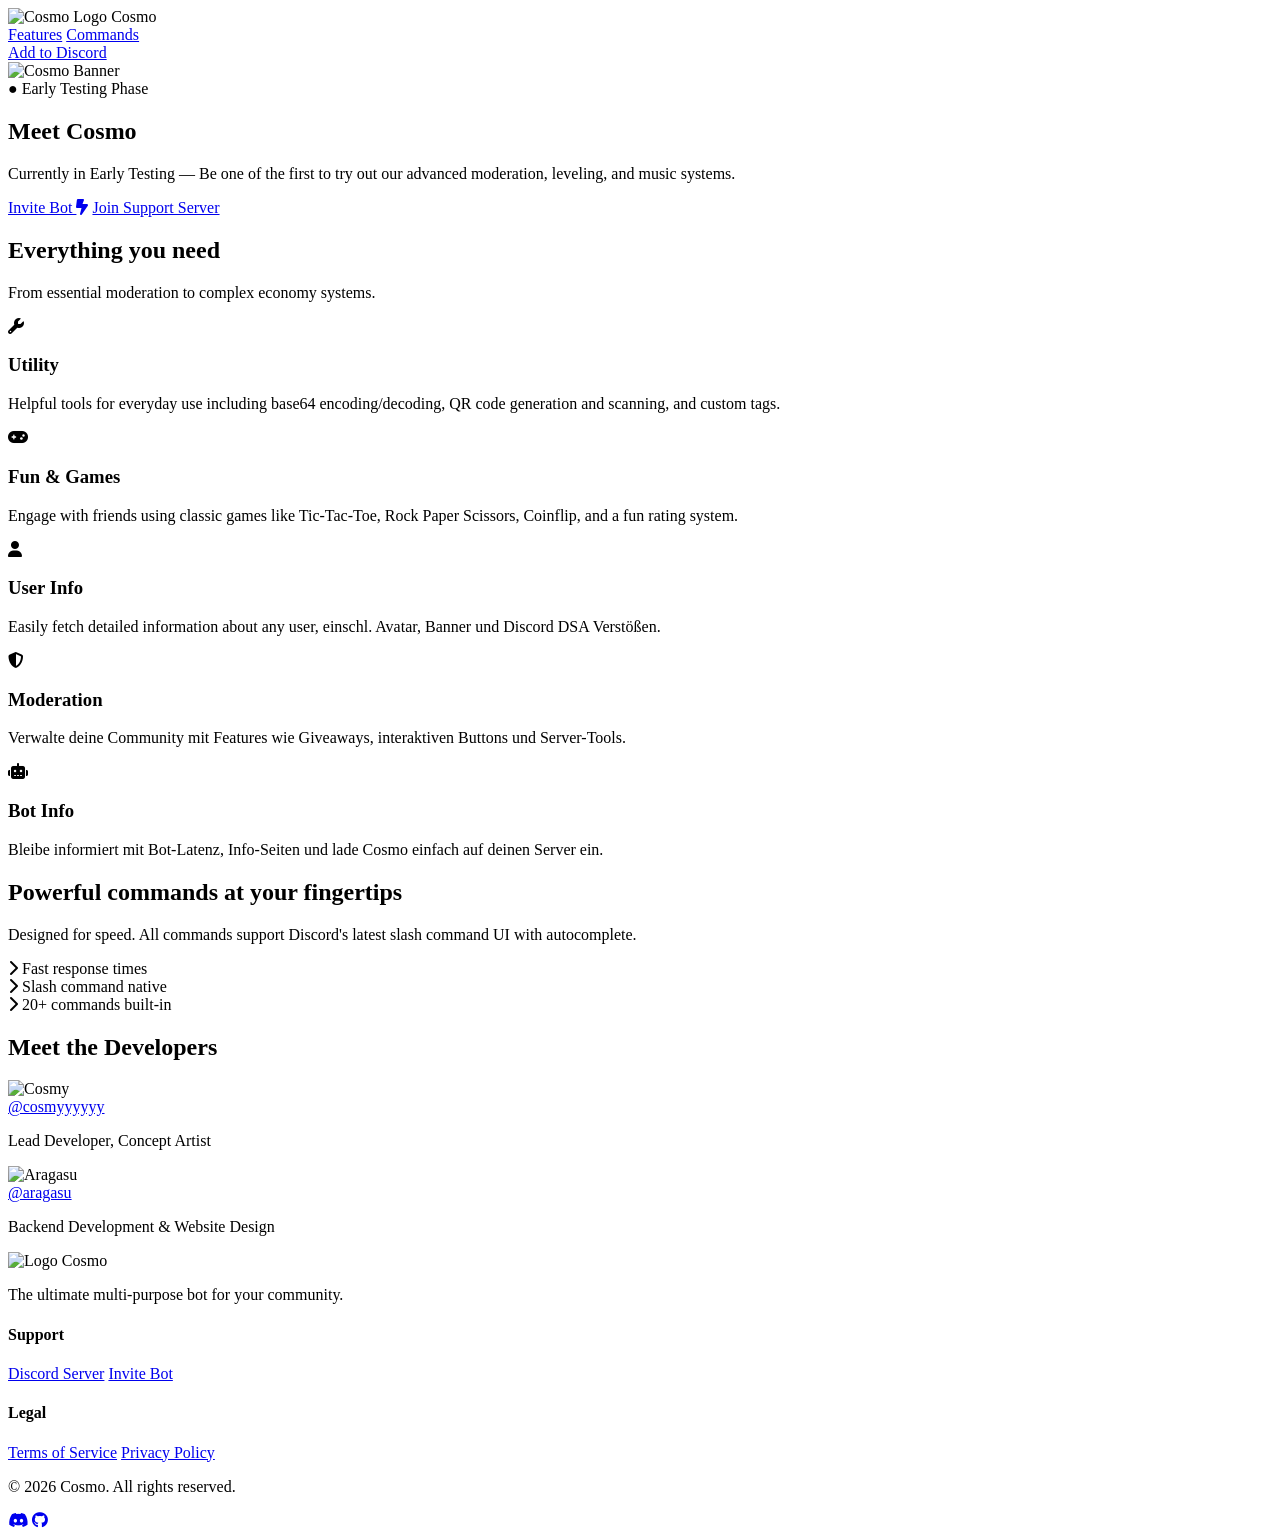
==== commit 5d9cc5c6: "Update index.html" ====
--- a/cosmo/index.html
+++ b/cosmo/index.html
@@ -3,7 +3,7 @@
 <head>
     <meta charset="UTF-8">
     <meta name="viewport" content="width=device-width, initial-scale=1.0">
-    <title>Cosmo | Discord Bot</title>
+    <title>Cosmo | Multipurpose Discord Bot</title>
     <script src="https://cdn.tailwindcss.com"></script>
     <link rel="stylesheet" href="styles.css">
     <link href="https://cdnjs.cloudflare.com/ajax/libs/font-awesome/6.4.0/css/all.min.css" rel="stylesheet">
@@ -18,9 +18,8 @@
         <div class="hidden md:flex gap-10 text-zinc-400 text-sm font-medium">
             <a href="#features" class="hover:text-white transition">Features</a>
             <a href="#commands" class="hover:text-white transition">Commands</a>
-            <a href="#faq" class="hover:text-white transition">FAQ</a>
         </div>
-        <button class="btn-primary text-sm px-6 py-2">Add to Discord</button>
+        <a href="https://discord.com/api/oauth2/authorize?client_id=1500837287171325963&permissions=8&scope=bot%20applications.commands" class="btn-primary text-sm px-6 py-2">Add to Discord</a>
     </nav>
 
     <section class="flex flex-col items-center text-center py-20 px-6 reveal">
@@ -36,8 +35,8 @@
         </p>
 
         <div class="flex flex-wrap justify-center gap-5">
-            <button class="btn-primary text-lg px-10 py-4">Invite Bot <i class="fa-solid fa-bolt-lightning ml-2 text-sm"></i></button>
-            <button class="btn-outline text-lg px-10 py-4">Join Support Server</button>
+            <a href="https://discord.com/api/oauth2/authorize?client_id=1500837287171325963&permissions=8&scope=bot%20applications.commands" class="btn-primary text-lg px-10 py-4">Invite Bot <i class="fa-solid fa-bolt-lightning ml-2 text-sm"></i></a>
+            <a href="https://discord.gg/rREqA9kASe" class="btn-outline text-lg px-10 py-4">Join Support Server</a>
         </div>
     </section>
 
@@ -46,7 +45,6 @@
             <h2 class="text-5xl font-bold mb-5 tracking-tight readex">Everything you need</h2>
             <p class="text-zinc-500 text-lg">From essential moderation to complex economy systems.</p>
         </div>
-        
         <div class="grid md:grid-cols-3 gap-8 mb-8">
             <div class="feature-card">
                 <div class="w-12 h-12 bg-zinc-900 rounded-xl flex items-center justify-center mb-6 text-[#f0afff]"><i class="fa-solid fa-wrench"></i></div>
@@ -61,19 +59,19 @@
             <div class="feature-card">
                 <div class="w-12 h-12 bg-zinc-900 rounded-xl flex items-center justify-center mb-6 text-[#f0afff]"><i class="fa-solid fa-user"></i></div>
                 <h3 class="text-2xl font-bold mb-4 readex">User Info</h3>
-                <p class="text-zinc-500 leading-relaxed text-sm">Easily fetch detailed information about any user, including their avatar, banner, and Discord DSA violations.</p>
+                <p class="text-zinc-500 leading-relaxed text-sm">Easily fetch detailed information about any user, einschl. Avatar, Banner und Discord DSA Verstößen.</p>
             </div>
         </div>
         <div class="grid md:grid-cols-2 gap-8 max-w-5xl mx-auto">
             <div class="feature-card">
                 <div class="w-12 h-12 bg-zinc-900 rounded-xl flex items-center justify-center mb-6 text-[#f0afff]"><i class="fa-solid fa-shield-halved"></i></div>
-                <h3 class="text-2xl font-bold mb-4 readex">Moderation & Server Tools</h3>
-                <p class="text-zinc-500 leading-relaxed text-sm">Manage your community with features like giveaways, custom interactive buttons, and making the bot say messages.</p>
+                <h3 class="text-2xl font-bold mb-4 readex">Moderation</h3>
+                <p class="text-zinc-500 leading-relaxed text-sm">Verwalte deine Community mit Features wie Giveaways, interaktiven Buttons und Server-Tools.</p>
             </div>
             <div class="feature-card">
                 <div class="w-12 h-12 bg-zinc-900 rounded-xl flex items-center justify-center mb-6 text-[#f0afff]"><i class="fa-solid fa-robot"></i></div>
                 <h3 class="text-2xl font-bold mb-4 readex">Bot Info</h3>
-                <p class="text-zinc-500 leading-relaxed text-sm">Stay informed with bot latency, about pages, and easily invite Cosmo or check invites for other bots.</p>
+                <p class="text-zinc-500 leading-relaxed text-sm">Bleibe informiert mit Bot-Latenz, Info-Seiten und lade Cosmo einfach auf deinen Server ein.</p>
             </div>
         </div>
     </section>
@@ -81,17 +79,11 @@
     <section id="commands" class="max-w-7xl mx-auto grid md:grid-cols-2 gap-20 items-center py-24 px-10 reveal">
         <div>
             <h2 class="text-5xl font-bold mb-8 tracking-tight readex">Powerful commands at your fingertips</h2>
-            <p class="text-zinc-400 text-lg mb-10 leading-relaxed">Designed for speed and ease of use. All commands support Discord's latest slash command UI with autocomplete.</p>
+            <p class="text-zinc-400 text-lg mb-10 leading-relaxed">Designed for speed. All commands support Discord's latest slash command UI with autocomplete.</p>
             <div class="space-y-5">
-                <div class="flex items-center gap-4 font-semibold text-zinc-200">
-                    <i class="fa-solid fa-chevron-right text-[#f0afff] text-xs"></i> Fast response times
-                </div>
-                <div class="flex items-center gap-4 font-semibold text-zinc-200">
-                    <i class="fa-solid fa-chevron-right text-[#f0afff] text-xs"></i> Slash command native
-                </div>
-                <div class="flex items-center gap-4 font-semibold text-zinc-200">
-                    <i class="fa-solid fa-chevron-right text-[#f0afff] text-xs"></i> 20+ commands built-in
-                </div>
+                <div class="flex items-center gap-4 font-semibold text-zinc-200"><i class="fa-solid fa-chevron-right text-[#f0afff] text-xs"></i> Fast response times</div>
+                <div class="flex items-center gap-4 font-semibold text-zinc-200"><i class="fa-solid fa-chevron-right text-[#f0afff] text-xs"></i> Slash command native</div>
+                <div class="flex items-center gap-4 font-semibold text-zinc-200"><i class="fa-solid fa-chevron-right text-[#f0afff] text-xs"></i> 20+ commands built-in</div>
             </div>
         </div>
         <div class="terminal-window overflow-hidden shadow-2xl">
@@ -99,10 +91,8 @@
                 <div class="w-3.5 h-3.5 bg-red-500/40 rounded-full"></div>
                 <div class="w-3.5 h-3.5 bg-yellow-500/40 rounded-full"></div>
                 <div class="w-3.5 h-3.5 bg-green-500/40 rounded-full"></div>
-                <span class="text-[10px] text-zinc-600 ml-2 font-mono italic">bash — 80x24</span>
             </div>
-            <div id="terminal-content" class="p-8 font-mono text-[13px] space-y-2.5 max-h-[450px] overflow-y-auto">
-                </div>
+            <div id="terminal-content" class="p-8 font-mono text-[13px] space-y-2.5 max-h-[450px] overflow-y-auto"></div>
         </div>
     </section>
 
@@ -120,111 +110,58 @@
                 <img src="aragasu.png" alt="Aragasu" class="w-16 h-16 rounded-2xl border-2 border-[#f0afff]/30">
                 <div>
                     <a href="https://aragasu.xyz" target="_blank" class="text-[#f0afff] font-bold text-xl hover:underline readex">@aragasu</a>
-                    <p class="text-zinc-500 text-xs mt-1">Backend Development, Systems Architect and Website Design</p>
+                    <p class="text-zinc-500 text-xs mt-1">Backend Development & Website Design</p>
                 </div>
             </div>
         </div>
     </section>
 
-    <section id="faq" class="max-w-4xl mx-auto py-24 px-10 reveal">
-        <h2 class="text-5xl font-bold text-center mb-6 tracking-tight readex">Frequently Asked Questions</h2>
-        <p class="text-center text-zinc-500 mb-16">Everything you need to know about adding the bot to your community.</p>
-        <div class="space-y-4">
-            <div class="faq-item">
-                <span class="font-semibold text-zinc-300">How do I add the bot to my server?</span>
-                <i class="fa-solid fa-chevron-down text-zinc-600 text-xs"></i>
-            </div>
-            <div class="faq-item">
-                <span class="font-semibold text-zinc-300">Is the bot free to use?</span>
-                <i class="fa-solid fa-chevron-down text-zinc-600 text-xs"></i>
-            </div>
-            <div class="faq-item">
-                <span class="font-semibold text-zinc-300">What permissions does it need?</span>
-                <i class="fa-solid fa-chevron-down text-zinc-600 text-xs"></i>
-            </div>
-            <div class="faq-item">
-                <span class="font-semibold text-zinc-300">When will it be out of testing?</span>
-                <i class="fa-solid fa-chevron-down text-zinc-600 text-xs"></i>
-            </div>
-        </div>
-    </section>
-
     <footer class="max-w-7xl mx-auto px-10 py-20 border-t border-zinc-900 reveal">
-        <div class="grid md:grid-cols-4 gap-16 mb-20">
+        <div class="grid md:grid-cols-3 gap-16 mb-20">
             <div class="col-span-1">
                 <div class="flex items-center gap-3 mb-6">
                     <img src="cosmo.png" class="w-7 h-7 rounded-lg" alt="Logo">
                     <span class="font-bold text-xl readex">Cosmo</span>
                 </div>
-                <p class="text-zinc-500 text-sm leading-relaxed">
-                    The ultimate multi-purpose bot for your community. Currently in early testing phase.
-                </p>
-            </div>
-            <div>
-                <h4 class="font-bold mb-8 text-sm uppercase tracking-widest text-zinc-300 readex">Product</h4>
-                <div class="flex flex-col gap-4 text-zinc-500 text-sm">
-                    <a href="#features" class="hover:text-white transition">Features</a>
-                    <a href="#commands" class="hover:text-white transition">Commands</a>
-                    <a href="#" class="hover:text-white transition">Pricing</a>
-                </div>
+                <p class="text-zinc-500 text-sm leading-relaxed">The ultimate multi-purpose bot for your community.</p>
             </div>
             <div>
                 <h4 class="font-bold mb-8 text-sm uppercase tracking-widest text-zinc-300 readex">Support</h4>
                 <div class="flex flex-col gap-4 text-zinc-500 text-sm">
-                    <a href="#" class="hover:text-white transition">Discord Server</a>
-                    <a href="#faq" class="hover:text-white transition">FAQ</a>
-                    <a href="#" class="hover:text-white transition">Contact</a>
+                    <a href="https://discord.gg/rREqA9kASe" class="hover:text-white transition">Discord Server</a>
+                    <a href="https://discord.com/api/oauth2/authorize?client_id=1500837287171325963&permissions=8&scope=bot%20applications.commands" class="hover:text-white transition">Invite Bot</a>
                 </div>
             </div>
             <div>
                 <h4 class="font-bold mb-8 text-sm uppercase tracking-widest text-zinc-300 readex">Legal</h4>
                 <div class="flex flex-col gap-4 text-zinc-500 text-sm">
-                    <a href="#" class="hover:text-white transition">Terms of Service</a>
-                    <a href="#" class="hover:text-white transition">Privacy Policy</a>
+                    <a href="tos.html" class="hover:text-white transition">Terms of Service</a>
+                    <a href="privacy.html" class="hover:text-white transition">Privacy Policy</a>
                 </div>
             </div>
         </div>
-        
         <div class="flex flex-col md:flex-row justify-between items-center pt-10 border-t border-zinc-900/50">
-            <p class="text-zinc-600 text-[11px] font-medium tracking-wide italic">© 2026 Cosmo. All rights reserved.</p>
+            <p class="text-zinc-600 text-xs italic">© 2026 Cosmo. All rights reserved.</p>
             <div class="flex gap-8 mt-8 md:mt-0">
-                <a href="#" class="text-zinc-600 hover:text-[#f0afff] transition text-xl"><i class="fa-solid fa-circle-nodes"></i></a>
-                <a href="#" class="text-zinc-600 hover:text-[#f0afff] transition text-xl"><i class="fa-brands fa-twitter"></i></a>
+                <a href="https://discord.gg/rREqA9kASe" class="text-zinc-600 hover:text-[#f0afff] transition text-xl"><i class="fa-brands fa-discord"></i></a>
                 <a href="#" class="text-zinc-600 hover:text-[#f0afff] transition text-xl"><i class="fa-brands fa-github"></i></a>
             </div>
         </div>
     </footer>
 
     <script>
-        // Reveal Logic (Fade In on Scroll)
         const observer = new IntersectionObserver((entries) => {
-            entries.forEach(entry => {
-                if (entry.isIntersecting) {
-                    entry.target.classList.add('active');
-                }
-            });
+            entries.forEach(entry => { if (entry.isIntersecting) entry.target.classList.add('active'); });
         }, { threshold: 0.1 });
-
         document.querySelectorAll('.reveal').forEach(el => observer.observe(el));
 
-        // Load Terminal Commands from JSON
-        fetch('commands.json')
-            .then(res => res.json())
-            .then(data => {
-                const container = document.getElementById('terminal-content');
-                container.innerHTML = ''; // Clear initial
-                data.forEach(cmd => {
-                    // Check if it's the plus command for specific color
-                    const colorClass = cmd.plus ? 'plus-cmd' : 'text-white';
-                    container.innerHTML += `
-                        <p>
-                            <span class="text-blue-400">~</span> 
-                            <span class="${colorClass}">${cmd.name}</span> 
-                            <span class="text-zinc-600"># ${cmd.desc}</span>
-                        </p>`;
-                });
-            })
-            .catch(err => console.error("Could not load commands.json", err));
+        fetch('commands.json').then(res => res.json()).then(data => {
+            const container = document.getElementById('terminal-content');
+            data.forEach(cmd => {
+                const colorClass = cmd.plus ? 'plus-cmd' : 'text-white';
+                container.innerHTML += `<p><span class="text-blue-400">~</span> <span class="${colorClass}">${cmd.name}</span> <span class="text-zinc-600"># ${cmd.desc}</span></p>`;
+            });
+        });
     </script>
 </body>
 </html>
